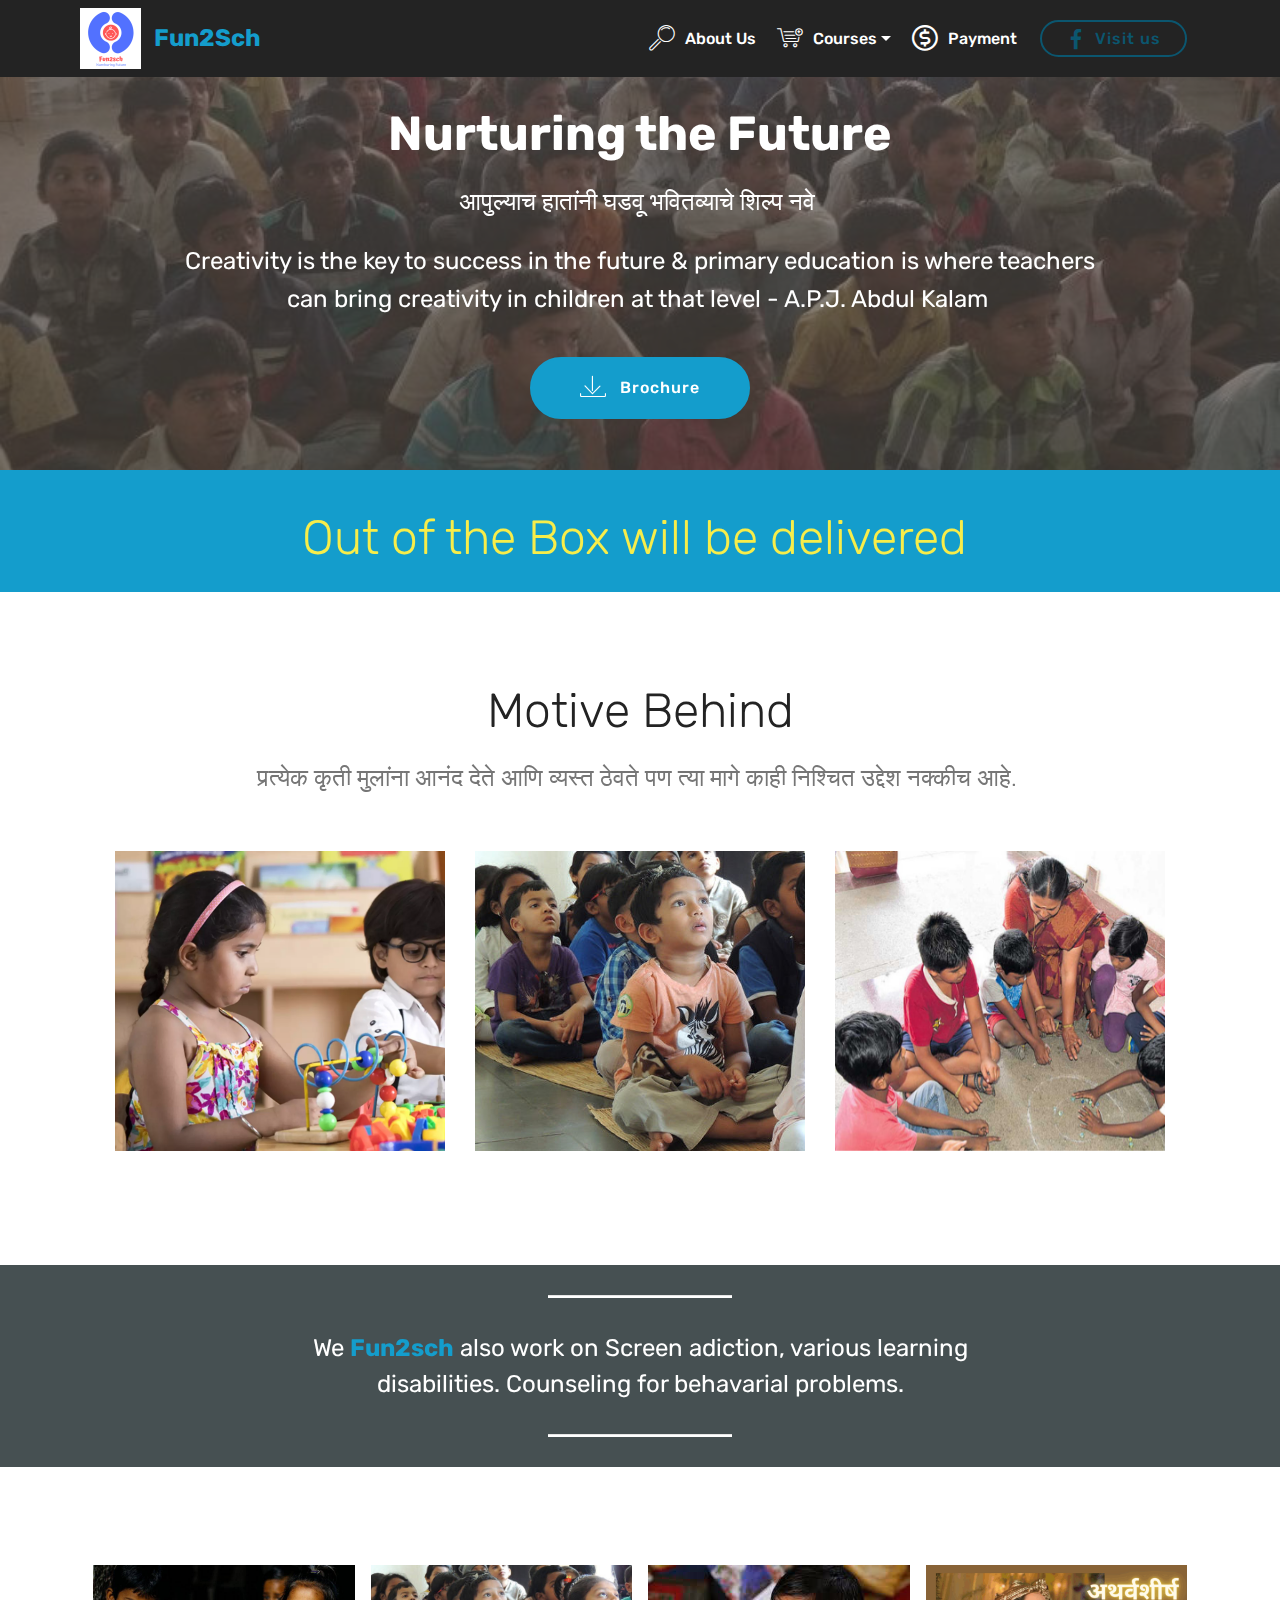
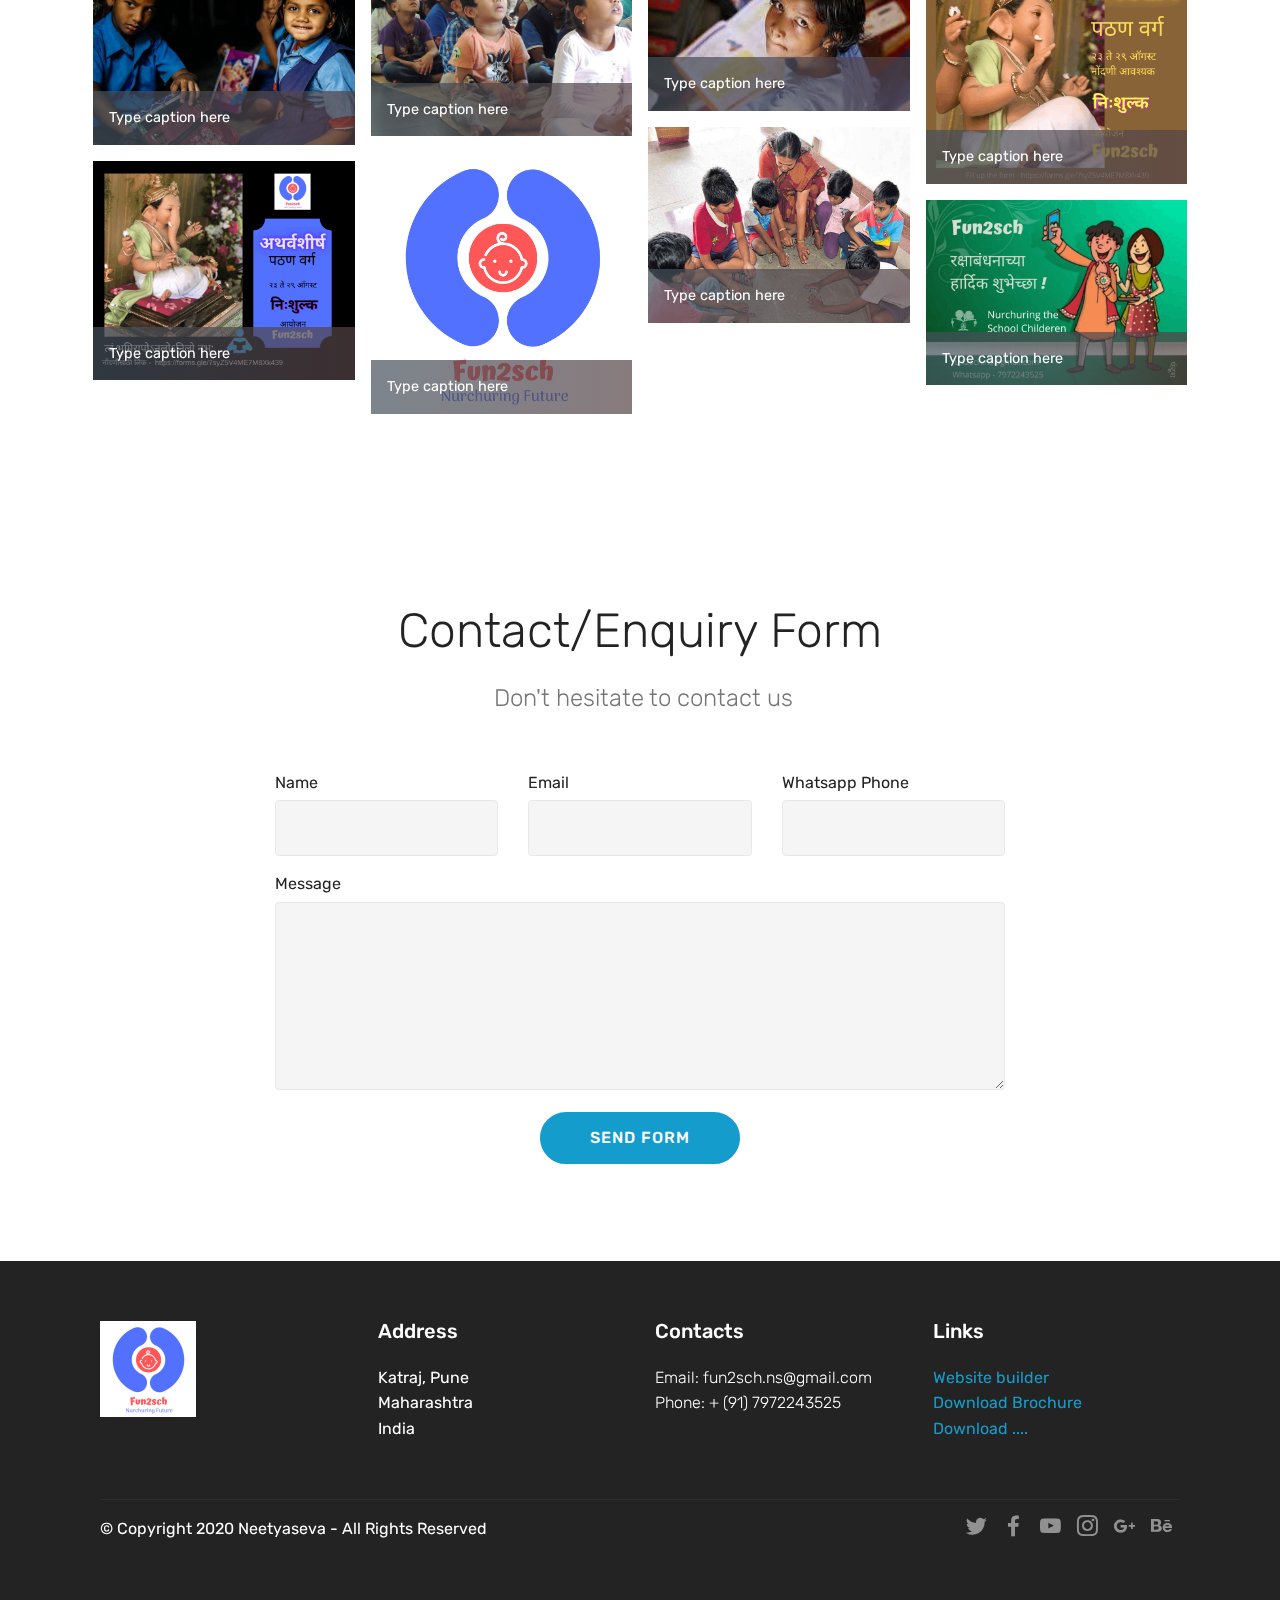
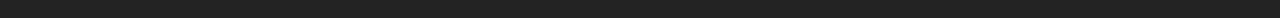
==== index.html @ cd490299 "create github pages" ====
<!DOCTYPE html>
<html  >
<head>
  <!-- Site made with Mobirise Website Builder v4.12.4, https://mobirise.com -->
  <meta charset="UTF-8">
  <meta http-equiv="X-UA-Compatible" content="IE=edge">
  <meta name="generator" content="Mobirise v4.12.4, mobirise.com">
  <meta name="viewport" content="width=device-width, initial-scale=1, minimum-scale=1">
  <link rel="shortcut icon" href="assets/images/2-128x128.png" type="image/x-icon">
  <meta name="description" content="">
  
  
  <title>Home</title>
  <link rel="stylesheet" href="assets/web/assets/mobirise-icons2/mobirise2.css">
  <link rel="stylesheet" href="assets/web/assets/mobirise-icons/mobirise-icons.css">
  <link rel="stylesheet" href="assets/bootstrap/css/bootstrap.min.css">
  <link rel="stylesheet" href="assets/bootstrap/css/bootstrap-grid.min.css">
  <link rel="stylesheet" href="assets/bootstrap/css/bootstrap-reboot.min.css">
  <link rel="stylesheet" href="assets/dropdown/css/style.css">
  <link rel="stylesheet" href="assets/tether/tether.min.css">
  <link rel="stylesheet" href="assets/socicon/css/styles.css">
  <link rel="stylesheet" href="assets/theme/css/style.css">
  <link rel="stylesheet" href="assets/gallery/style.css">
  <link rel="preload" as="style" href="assets/mobirise/css/mbr-additional.css"><link rel="stylesheet" href="assets/mobirise/css/mbr-additional.css" type="text/css">
  
  
  
</head>
<body>
  <section class="menu cid-qTkzRZLJNu" once="menu" id="menu1-0">

    

    <nav class="navbar navbar-expand beta-menu navbar-dropdown align-items-center navbar-fixed-top navbar-toggleable-sm">
        <button class="navbar-toggler navbar-toggler-right" type="button" data-toggle="collapse" data-target="#navbarSupportedContent" aria-controls="navbarSupportedContent" aria-expanded="false" aria-label="Toggle navigation">
            <div class="hamburger">
                <span></span>
                <span></span>
                <span></span>
                <span></span>
            </div>
        </button>
        <div class="menu-logo">
            <div class="navbar-brand">
                <span class="navbar-logo">
                    <a href="https://mobirise.com">
                         <img src="assets/images/2-122x122.png" alt="Mobirise" title="" style="height: 3.8rem;">
                    </a>
                </span>
                <span class="navbar-caption-wrap"><a class="navbar-caption text-primary display-5" href="https://mobirise.com">
                        Fun2Sch</a></span>
            </div>
        </div>
        <div class="collapse navbar-collapse" id="navbarSupportedContent">
            <ul class="navbar-nav nav-dropdown" data-app-modern-menu="true"><li class="nav-item">
                    <a class="nav-link link text-white display-7" href="https://mobirise.com">
                        <span class="mbri-search mbr-iconfont mbr-iconfont-btn"></span>
                        About Us
                    </a>
                </li><li class="nav-item dropdown">
                    <a class="nav-link link text-white dropdown-toggle display-7" href="https://mobirise.com" data-toggle="dropdown-submenu" aria-expanded="false"><span class="mbri-cart-add mbr-iconfont mbr-iconfont-btn"></span>
                        
                        Courses</a><div class="dropdown-menu"><div class="dropdown"><a class="text-white dropdown-item dropdown-toggle display-7" href="https://mobirise.com" data-toggle="dropdown-submenu" aria-expanded="false">Story Telling</a><div class="dropdown-menu dropdown-submenu"><a class="text-white dropdown-item display-7" href="https://mobirise.com">Moral</a><a class="text-white dropdown-item display-7" href="https://mobirise.com">Long</a><a class="text-white dropdown-item display-7" href="https://mobirise.com">Telling</a></div></div><div class="dropdown"><a class="text-white dropdown-item dropdown-toggle display-7" href="https://mobirise.com" aria-expanded="false" data-toggle="dropdown-submenu">Games</a><div class="dropdown-menu dropdown-submenu"><a class="text-white dropdown-item display-7" href="https://mobirise.com" aria-expanded="false">Team Building</a><a class="text-white dropdown-item display-7" href="https://mobirise.com" aria-expanded="false">Personal Dev</a></div></div><div class="dropdown"><a class="text-white dropdown-item dropdown-toggle display-7" href="https://mobirise.com" aria-expanded="false" data-toggle="dropdown-submenu">Activities</a><div class="dropdown-menu dropdown-submenu"><a class="text-white dropdown-item display-7" href="https://mobirise.com" aria-expanded="false">Drawing&nbsp;</a><a class="text-white dropdown-item display-7" href="https://mobirise.com" aria-expanded="false">Handwriting&nbsp;</a><a class="text-white dropdown-item display-7" href="https://mobirise.com" aria-expanded="false">Music&nbsp;</a><a class="text-white dropdown-item display-7" href="https://mobirise.com" aria-expanded="false">Caligraphy&nbsp;</a><a class="text-white dropdown-item display-7" href="https://mobirise.com" aria-expanded="false">Origami&nbsp;</a><a class="text-white dropdown-item display-7" href="https://mobirise.com" aria-expanded="false">Rangoli&nbsp;</a><a class="text-white dropdown-item display-7" href="https://mobirise.com" aria-expanded="false">BfromW&nbsp;</a></div></div><div class="dropdown"><a class="text-white dropdown-item dropdown-toggle display-7" href="https://mobirise.com" aria-expanded="false" data-toggle="dropdown-submenu">Projects</a><div class="dropdown-menu dropdown-submenu"><a class="text-white dropdown-item display-7" href="https://mobirise.com" aria-expanded="false">Science</a><a class="text-white dropdown-item display-7" href="https://mobirise.com" aria-expanded="false">Maths</a><a class="text-white dropdown-item display-7" href="https://mobirise.com" aria-expanded="false">Craft</a></div></div><div class="dropdown"><a class="text-white dropdown-item dropdown-toggle display-7" href="https://mobirise.com" aria-expanded="false" data-toggle="dropdown-submenu">Tasks</a><div class="dropdown-menu dropdown-submenu"><a class="text-white dropdown-item display-7" href="https://mobirise.com" aria-expanded="false">Physical</a><a class="text-white dropdown-item display-7" href="https://mobirise.com" aria-expanded="false">Mental</a><a class="text-white dropdown-item display-7" href="https://mobirise.com" aria-expanded="false">Creative</a></div></div><div class="dropdown"><a class="text-white dropdown-item dropdown-toggle display-7" href="https://mobirise.com" aria-expanded="false" data-toggle="dropdown-submenu">Performance</a><div class="dropdown-menu dropdown-submenu"><a class="text-white dropdown-item display-7" href="https://mobirise.com" aria-expanded="false">Stage fear</a><a class="text-white dropdown-item display-7" href="https://mobirise.com" aria-expanded="false">Speach</a><a class="text-white dropdown-item display-7" href="https://mobirise.com" aria-expanded="false">Anchor</a></div></div></div>
                </li><li class="nav-item"><a class="nav-link link text-white display-7" href="assets/files/G-Pay.pdf" aria-expanded="false" target="_blank"><span class="mobi-mbri mobi-mbri-cash mbr-iconfont mbr-iconfont-btn"></span>
                        
                        Payment</a></li></ul>
            <div class="navbar-buttons mbr-section-btn"><a class="btn btn-sm btn-primary-outline display-4" href="https://www.facebook.com/Fun2sch" target="_blank"><span class="socicon socicon-facebook mbr-iconfont mbr-iconfont-btn" style="font-size: 20px;"></span>
                    
                    Visit us</a></div>
        </div>
    </nav>
</section>

<section class="engine"><a href="https://mobirise.info/z">best html templates</a></section><section class="header1 cid-s5LjBw641b mbr-parallax-background" id="header1-3">

    

    <div class="mbr-overlay" style="opacity: 0.7; background-color: rgb(79, 73, 67);">
    </div>

    <div class="container">
        <div class="row justify-content-md-center">
            <div class="mbr-white col-md-10">
                <h1 class="mbr-section-title align-center mbr-bold pb-3 mbr-fonts-style display-2">
                    Nurturing the Future</h1>
                <h3 class="mbr-section-subtitle align-center mbr-light pb-3 mbr-fonts-style display-5">आपुल्याच हातांनी घडवू भवितव्याचे शिल्प नवे&nbsp;</h3>
                <p class="mbr-text align-center pb-3 mbr-fonts-style display-5">Creativity is the key to success in the future &amp; primary education is where teachers can bring creativity in children at that level - A.P.J. Abdul Kalam&nbsp;</p>
                <div class="mbr-section-btn align-center"><a class="btn btn-md btn-primary display-4" href="assets/files/Fun2sch-Brochure.pdf" target="_blank"><span class="mbri-save mbr-iconfont mbr-iconfont-btn"></span>
                        Brochure</a></div>
            </div>
        </div>
    </div>

</section>

<section once="footers" class="cid-s5XWbghCA7" id="footer6-b">

    

    

    <div class="container">
        <div class="media-container-row align-center mbr-white">
            <div class="col-12">
                <p class="mbr-text mb-0 mbr-fonts-style display-2">
                    Out of the Box will be delivered&nbsp;</p>
            </div>
        </div>
    </div>
</section>

<section class="features15 cid-s5LA8439op" id="features15-4">

    

    
    <div class="container">
        <h2 class="mbr-section-title pb-3 align-center mbr-fonts-style display-2">
            Motive Behind</h2>
        <h3 class="mbr-section-subtitle display-5 align-center mbr-fonts-style">प्रत्येक कृती मुलांना आनंद देते आणि व्यस्त ठेवते पण त्या मागे काही निश्चित उद्देश नक्कीच आहे.&nbsp;</h3>

        <div class="media-container-row container pt-5 mt-2">

            <div class="col-12 col-md-6 mb-4 col-lg-4">
                <div class="card flip-card p-5 align-center">
                    <div class="card-front card_cont">
                        <img src="assets/images/games2.webp" alt="Mobirise" title="">
                    </div>
                    <div class="card_back card_cont">
                        <h4 class="card-title display-5 py-2 mbr-fonts-style">Games&nbsp;</h4>
                        <p class="mbr-text mbr-fonts-style display-7"><br>विविध स्थानिक छोट्या खेळांमुळे मुलांना आनंद तर मिळतोच पण त्यातून त्यांच्या तर्क व विचार क्षमता, अ-भाषिक व सामाजिक क्षमता, नेतृत्व यांचा विकास होतो. ज्या त्यांना पुढील आयुष्यात अतिशय उपयोगाच्या असतात.</p>
                    </div>
                </div>
            </div>

            <div class="col-12 col-md-6 mb-4 col-lg-4">
                
                <div class="card flip-card p-5 align-center">
                    <div class="card-front card_cont">
                        <img src="assets/images/stories1-638x419.jpg" alt="Mobirise" title="">
                    </div>
                    <div class="card_back card_cont">
                        <h4 class="card-title py-2 mbr-fonts-style display-5">
                            Story telling</h4>
                        <p class="mbr-text mbr-fonts-style display-7">विविध छोट्या गोष्टी, कथा &nbsp;माणसाच्या आयुष्याला दिशा देण्यास कारणीभूत ठरतात. योग्य वयात झालेले संस्कारांचे बीजारोपण पुढे आयुष्यात योग्य ध्येय व स्वतःचे व्यक्तित्व घडवण्यास उपयोगी होते. &nbsp;</p>
                    </div>
                </div>
            </div>
            
            <div class="col-12 col-md-6 mb-4 col-lg-4">
                <div class="card flip-card p-5 align-center">
                    <div class="card-front card_cont">
                        <img src="assets/images/games4-900x675.jpg" alt="Mobirise" title="">
                    </div>
                    <div class="card_back card_cont">
                        <h4 class="card-title py-2 mbr-fonts-style display-5">Projects</h4>
                        <p class="mbr-text mbr-fonts-style display-7">शास्त्रातील छोटे प्रयोग, अभ्यास कौशल्ये, लिखाण आणि वाचन कौशल्ये, कृतीशाळा, यासारख्या विविध कार्यशाळेमधून मुलांची विविध कौशल्ये विकसित होतात.&nbsp;<br>चित्रकला, संगीत, हस्तकला अशा बऱ्याच प्रयोगांमधून मुलांची सर्जनशीलता आणि क्षमता वाढण्यास मदत होते.</p>
                    </div>
                </div> 
            </div>

            
        </div>
</div></section>

<section class="mbr-section article content10 cid-s5RGckTwDX" id="content10-5">
    
     

    <div class="container">
        <div class="inner-container" style="width: 66%;">
            <hr class="line" style="width: 25%;">
            <div class="section-text align-center mbr-white mbr-fonts-style display-5">
                    We <a href="index.html"><strong>Fun2sch</strong></a> also work on Screen adiction, various learning disabilities. Counseling for behavarial problems.</div>
            <hr class="line" style="width: 25%;">
        </div>
    </div>
</section>

<section class="mbr-gallery mbr-slider-carousel cid-s8ikDe9LK0" id="gallery1-m">

    

    <div class="container">
        <div><!-- Filter --><!-- Gallery --><div class="mbr-gallery-row"><div class="mbr-gallery-layout-default"><div><div><div class="mbr-gallery-item mbr-gallery-item--p1" data-video-url="false" data-tags="Awesome"><div href="#lb-gallery1-m" data-slide-to="0" data-toggle="modal"><img src="assets/images/child1-768x530-768x530.jpg" alt="" title=""><span class="icon-focus"></span><span class="mbr-gallery-title mbr-fonts-style display-7">Type caption here</span></div></div><div class="mbr-gallery-item mbr-gallery-item--p1" data-video-url="false" data-tags="Responsive"><div href="#lb-gallery1-m" data-slide-to="1" data-toggle="modal"><img src="assets/images/stories1-1-638x419-638x419.jpg" alt="" title=""><span class="icon-focus"></span><span class="mbr-gallery-title mbr-fonts-style display-7">Type caption here</span></div></div><div class="mbr-gallery-item mbr-gallery-item--p1" data-video-url="false" data-tags="Creative"><div href="#lb-gallery1-m" data-slide-to="2" data-toggle="modal"><img src="assets/images/girl1-300x168-300x168.jpg" alt="" title=""><span class="icon-focus"></span><span class="mbr-gallery-title mbr-fonts-style display-7">Type caption here</span></div></div><div class="mbr-gallery-item mbr-gallery-item--p1" data-video-url="false" data-tags="Animated"><div href="#lb-gallery1-m" data-slide-to="3" data-toggle="modal"><img src="assets/images/1-940x788-800x671.png" alt="" title=""><span class="icon-focus"></span><span class="mbr-gallery-title mbr-fonts-style display-7">Type caption here</span></div></div><div class="mbr-gallery-item mbr-gallery-item--p1" data-video-url="false" data-tags="Awesome"><div href="#lb-gallery1-m" data-slide-to="4" data-toggle="modal"><img src="assets/images/fb1-940x788-800x671.png" alt="" title=""><span class="icon-focus"></span><span class="mbr-gallery-title mbr-fonts-style display-7">Type caption here</span></div></div><div class="mbr-gallery-item mbr-gallery-item--p1" data-video-url="false" data-tags="Awesome"><div href="#lb-gallery1-m" data-slide-to="5" data-toggle="modal"><img src="assets/images/2-500x500-500x500.png" alt="" title=""><span class="icon-focus"></span><span class="mbr-gallery-title mbr-fonts-style display-7">Type caption here</span></div></div><div class="mbr-gallery-item mbr-gallery-item--p1" data-video-url="false" data-tags="Responsive"><div href="#lb-gallery1-m" data-slide-to="6" data-toggle="modal"><img src="assets/images/games4-1000x750-800x600.jpg" alt="" title=""><span class="icon-focus"></span><span class="mbr-gallery-title mbr-fonts-style display-7">Type caption here</span></div></div><div class="mbr-gallery-item mbr-gallery-item--p1" data-video-url="false" data-tags="Animated"><div href="#lb-gallery1-m" data-slide-to="7" data-toggle="modal"><img src="assets/images/rakhi-greetings-800x568.png" alt="" title=""><span class="icon-focus"></span><span class="mbr-gallery-title mbr-fonts-style display-7">Type caption here</span></div></div></div></div><div class="clearfix"></div></div></div><!-- Lightbox --><div data-app-prevent-settings="" class="mbr-slider modal fade carousel slide" tabindex="-1" data-keyboard="true" data-interval="false" id="lb-gallery1-m"><div class="modal-dialog"><div class="modal-content"><div class="modal-body"><div class="carousel-inner"><div class="carousel-item active"><img src="assets/images/child1-768x530.jpg" alt="" title=""></div><div class="carousel-item"><img src="assets/images/stories1-1-638x419.jpg" alt="" title=""></div><div class="carousel-item"><img src="assets/images/girl1-300x168.jpg" alt="" title=""></div><div class="carousel-item"><img src="assets/images/1-940x788.png" alt="" title=""></div><div class="carousel-item"><img src="assets/images/-fb1-940x788.png" alt="" title=""></div><div class="carousel-item"><img src="assets/images/2-500x500.png" alt="" title=""></div><div class="carousel-item"><img src="assets/images/games4-1000x750.jpg" alt="" title=""></div><div class="carousel-item"><img src="assets/images/rakhi-greetings.png" alt="" title=""></div></div><a class="carousel-control carousel-control-prev" role="button" data-slide="prev" href="#lb-gallery1-m"><span class="mbri-left mbr-iconfont" aria-hidden="true"></span><span class="sr-only">Previous</span></a><a class="carousel-control carousel-control-next" role="button" data-slide="next" href="#lb-gallery1-m"><span class="mbri-right mbr-iconfont" aria-hidden="true"></span><span class="sr-only">Next</span></a><a class="close" href="#" role="button" data-dismiss="modal"><span class="sr-only">Close</span></a></div></div></div></div></div>
    </div>

</section>

<section class="mbr-section form1 cid-s6HQp579iw" id="form1-k">

    

    
    <div class="container">
        <div class="row justify-content-center">
            <div class="title col-12 col-lg-8">
                <h2 class="mbr-section-title align-center pb-3 mbr-fonts-style display-2">
                    Contact/Enquiry Form</h2>
                <h3 class="mbr-section-subtitle align-center mbr-light pb-3 mbr-fonts-style display-5">&nbsp; &nbsp; &nbsp; &nbsp; &nbsp; &nbsp; &nbsp; &nbsp; &nbsp; &nbsp; &nbsp; &nbsp; &nbsp; Don't hesitate to contact us &nbsp; &nbsp; &nbsp; &nbsp; &nbsp; &nbsp; &nbsp; &nbsp; &nbsp; &nbsp; &nbsp; &nbsp;&nbsp;</h3>
            </div>
        </div>
    </div>
    <div class="container">
        <div class="row justify-content-center">
            <div class="media-container-column col-lg-8" data-form-type="formoid">
                <!---Formbuilder Form--->
                <form action="https://mobirise.com/" method="POST" class="mbr-form form-with-styler" data-form-title="Mobirise Form"><input type="hidden" name="email" data-form-email="true" value="69V8MpRB8mrVYjnDfPiJCRV3vdj0GNwvGS+wWjJ9R5vv4Ig1p9/btf0Og/UoyqwPAP4ydEoTlascgJ3hyIW20i4pdUu2KlCrX/MVNGb6br05hQYk6gYC2un7r8zPXQVB">
                    <div class="row">
                        <div hidden="hidden" data-form-alert="" class="alert alert-success col-12">Thanks for filling out the form!</div>
                        <div hidden="hidden" data-form-alert-danger="" class="alert alert-danger col-12">
                        </div>
                    </div>
                    <div class="dragArea row">
                        <div class="col-md-4  form-group" data-for="name">
                            <label for="name-form1-k" class="form-control-label mbr-fonts-style display-7">Name</label>
                            <input type="text" name="name" data-form-field="Name" required="required" class="form-control display-7" id="name-form1-k">
                        </div>
                        <div class="col-md-4  form-group" data-for="email">
                            <label for="email-form1-k" class="form-control-label mbr-fonts-style display-7">Email</label>
                            <input type="email" name="email" data-form-field="Email" required="required" class="form-control display-7" id="email-form1-k">
                        </div>
                        <div data-for="phone" class="col-md-4  form-group">
                            <label for="phone-form1-k" class="form-control-label mbr-fonts-style display-7">Whatsapp Phone</label>
                            <input type="tel" name="phone" data-form-field="Phone" class="form-control display-7" id="phone-form1-k">
                        </div>
                        <div data-for="message" class="col-md-12 form-group">
                            <label for="message-form1-k" class="form-control-label mbr-fonts-style display-7">Message</label>
                            <textarea name="message" data-form-field="Message" class="form-control display-7" id="message-form1-k"></textarea>
                        </div>
                        <div class="col-md-12 input-group-btn align-center">
                            <button type="submit" class="btn btn-primary btn-form display-4">SEND FORM</button>
                        </div>
                    </div>
                </form><!---Formbuilder Form--->
            </div>
        </div>
    </div>
</section>

<section class="cid-qTkAaeaxX5" id="footer1-2">

    

    

    <div class="container">
        <div class="media-container-row content text-white">
            <div class="col-12 col-md-3">
                <div class="media-wrap">
                    <a href="https://mobirise.com/">
                        <img src="assets/images/2-192x192.png" alt="Mobirise" title="">
                    </a>
                </div>
            </div>
            <div class="col-12 col-md-3 mbr-fonts-style display-7">
                <h5 class="pb-3">
                    Address
                </h5>
                <p class="mbr-text">Katraj, Pune<br>Maharashtra<br>India</p>
            </div>
            <div class="col-12 col-md-3 mbr-fonts-style display-4">
                <h5 class="pb-3">
                    Contacts
                </h5>
                <p class="mbr-text">
                    Email: fun2sch.ns@gmail.com &nbsp; &nbsp; &nbsp; Phone: + (91) 7972243525 &nbsp; &nbsp; &nbsp; &nbsp; &nbsp; &nbsp; &nbsp; &nbsp;&nbsp;<br><br></p>
            </div>
            <div class="col-12 col-md-3 mbr-fonts-style display-7">
                <h5 class="pb-3">
                    Links
                </h5>
                <p class="mbr-text">
                    <a class="text-primary" href="https://www.fun2sch.com" target="_blank">Website builder</a>
                    <br><a class="text-primary" href="assets/files/Fun2sch-Brochure.pdf">Download Brochure</a>&nbsp;<br><a class="text-primary" href="https://mobirise.com/mobirise-free-mac.zip">Download ....</a></p>
            </div>
        </div>
        <div class="footer-lower">
            <div class="media-container-row">
                <div class="col-sm-12">
                    <hr>
                </div>
            </div>
            <div class="media-container-row mbr-white">
                <div class="col-sm-6 copyright">
                    <p class="mbr-text mbr-fonts-style display-7">
                        © Copyright 2020 Neetyaseva - All Rights Reserved
                    </p>
                </div>
                <div class="col-md-6">
                    <div class="social-list align-right">
                        <div class="soc-item">
                            <a href="https://twitter.com/mobirise" target="_blank">
                                <span class="socicon-twitter socicon mbr-iconfont mbr-iconfont-social"></span>
                            </a>
                        </div>
                        <div class="soc-item">
                            <a href="https://www.facebook.com/Fun2sch/" target="_blank">
                                <span class="mbr-iconfont mbr-iconfont-social socicon-facebook socicon"></span>
                            </a>
                        </div>
                        <div class="soc-item">
                            <a href="https://www.youtube.com/c/mobirise" target="_blank">
                                <span class="socicon-youtube socicon mbr-iconfont mbr-iconfont-social"></span>
                            </a>
                        </div>
                        <div class="soc-item">
                            <a href="https://instagram.com/mobirise" target="_blank">
                                <span class="socicon-instagram socicon mbr-iconfont mbr-iconfont-social"></span>
                            </a>
                        </div>
                        <div class="soc-item">
                            <a href="https://plus.google.com/u/0/+Mobirise" target="_blank">
                                <span class="socicon-googleplus socicon mbr-iconfont mbr-iconfont-social"></span>
                            </a>
                        </div>
                        <div class="soc-item">
                            <a href="https://www.behance.net/Mobirise" target="_blank">
                                <span class="socicon-behance socicon mbr-iconfont mbr-iconfont-social"></span>
                            </a>
                        </div>
                    </div>
                </div>
            </div>
        </div>
    </div>
</section>


  <script src="assets/web/assets/jquery/jquery.min.js"></script>
  <script src="assets/popper/popper.min.js"></script>
  <script src="assets/bootstrap/js/bootstrap.min.js"></script>
  <script src="assets/smoothscroll/smooth-scroll.js"></script>
  <script src="assets/dropdown/js/nav-dropdown.js"></script>
  <script src="assets/dropdown/js/navbar-dropdown.js"></script>
  <script src="assets/touchswipe/jquery.touch-swipe.min.js"></script>
  <script src="assets/parallax/jarallax.min.js"></script>
  <script src="assets/mbr-flip-card/mbr-flip-card.js"></script>
  <script src="assets/masonry/masonry.pkgd.min.js"></script>
  <script src="assets/imagesloaded/imagesloaded.pkgd.min.js"></script>
  <script src="assets/bootstrapcarouselswipe/bootstrap-carousel-swipe.js"></script>
  <script src="assets/tether/tether.min.js"></script>
  <script src="assets/vimeoplayer/jquery.mb.vimeo_player.js"></script>
  <script src="assets/theme/js/script.js"></script>
  <script src="assets/slidervideo/script.js"></script>
  <script src="assets/gallery/player.min.js"></script>
  <script src="assets/gallery/script.js"></script>
  <script src="assets/formoid/formoid.min.js"></script>
  
  
 <div id="scrollToTop" class="scrollToTop mbr-arrow-up"><a style="text-align: center;"><i class="mbr-arrow-up-icon mbr-arrow-up-icon-cm cm-icon cm-icon-smallarrow-up"></i></a></div>
  </body>
</html>
---- assets/web/assets/mobirise-icons2/mobirise2.css ----
@font-face {
  font-family: 'Moririse2';
  font-display: swap;
  src:  url('mobirise2.eot?f2bix4');
  src:  url('mobirise2.eot?f2bix4#iefix') format('embedded-opentype'),
    url('mobirise2.ttf?f2bix4') format('truetype'),
    url('mobirise2.woff?f2bix4') format('woff'),
    url('mobirise2.svg?f2bix4#mobirise2') format('svg');
  font-weight: normal;
  font-style: normal;
}

[class^="mobi-"], [class*=" mobi-"] {
  /* use !important to prevent issues with browser extensions that change fonts */
  font-family: 'Moririse2' !important;
  speak: none;
  font-style: normal;
  font-weight: normal;
  font-variant: normal;
  text-transform: none;
  line-height: 1;

  /* Better Font Rendering =========== */
  -webkit-font-smoothing: antialiased;
  -moz-osx-font-smoothing: grayscale;
}

.mobi-mbri-add-submenu:before {
  content: "\e900";
}
.mobi-mbri-alert:before {
  content: "\e901";
}
.mobi-mbri-align-center:before {
  content: "\e902";
}
.mobi-mbri-align-justify:before {
  content: "\e903";
}
.mobi-mbri-align-left:before {
  content: "\e904";
}
.mobi-mbri-align-right:before {
  content: "\e905";
}
.mobi-mbri-android:before {
  content: "\e906";
}
.mobi-mbri-apple:before {
  content: "\e907";
}
.mobi-mbri-arrow-down:before {
  content: "\e908";
}
.mobi-mbri-arrow-next:before {
  content: "\e909";
}
.mobi-mbri-arrow-prev:before {
  content: "\e90a";
}
.mobi-mbri-arrow-up:before {
  content: "\e90b";
}
.mobi-mbri-bold:before {
  content: "\e90c";
}
.mobi-mbri-bookmark:before {
  content: "\e90d";
}
.mobi-mbri-bootstrap:before {
  content: "\e90e";
}
.mobi-mbri-briefcase:before {
  content: "\e90f";
}
.mobi-mbri-browse:before {
  content: "\e910";
}
.mobi-mbri-bulleted-list:before {
  content: "\e911";
}
.mobi-mbri-calendar:before {
  content: "\e912";
}
.mobi-mbri-camera:before {
  content: "\e913";
}
.mobi-mbri-cart-add:before {
  content: "\e914";
}
.mobi-mbri-cart-full:before {
  content: "\e915";
}
.mobi-mbri-cash:before {
  content: "\e916";
}
.mobi-mbri-change-style:before {
  content: "\e917";
}
.mobi-mbri-chat:before {
  content: "\e918";
}
.mobi-mbri-clock:before {
  content: "\e919";
}
.mobi-mbri-close:before {
  content: "\e91a";
}
.mobi-mbri-cloud:before {
  content: "\e91b";
}
.mobi-mbri-code:before {
  content: "\e91c";
}
.mobi-mbri-contact-form:before {
  content: "\e91d";
}
.mobi-mbri-credit-card:before {
  content: "\e91e";
}
.mobi-mbri-cursor-click:before {
  content: "\e91f";
}
.mobi-mbri-cust-feedback:before {
  content: "\e920";
}
.mobi-mbri-database:before {
  content: "\e921";
}
.mobi-mbri-delivery:before {
  content: "\e922";
}
.mobi-mbri-desktop:before {
  content: "\e923";
}
.mobi-mbri-devices:before {
  content: "\e924";
}
.mobi-mbri-down:before {
  content: "\e925";
}
.mobi-mbri-download-2:before {
  content: "\e926";
}
.mobi-mbri-download:before {
  content: "\e927";
}
.mobi-mbri-drag-n-drop-2:before {
  content: "\e928";
}
.mobi-mbri-drag-n-drop:before {
  content: "\e929";
}
.mobi-mbri-edit-2:before {
  content: "\e92a";
}
.mobi-mbri-edit:before {
  content: "\e92b";
}
.mobi-mbri-error:before {
  content: "\e92c";
}
.mobi-mbri-extension:before {
  content: "\e92d";
}
.mobi-mbri-features:before {
  content: "\e92e";
}
.mobi-mbri-file:before {
  content: "\e92f";
}
.mobi-mbri-flag:before {
  content: "\e930";
}
.mobi-mbri-folder:before {
  content: "\e931";
}
.mobi-mbri-gift:before {
  content: "\e932";
}
.mobi-mbri-github:before {
  content: "\e933";
}
.mobi-mbri-globe-2:before {
  content: "\e934";
}
.mobi-mbri-globe:before {
  content: "\e935";
}
.mobi-mbri-growing-chart:before {
  content: "\e936";
}
.mobi-mbri-hearth:before {
  content: "\e937";
}
.mobi-mbri-help:before {
  content: "\e938";
}
.mobi-mbri-home:before {
  content: "\e939";
}
.mobi-mbri-hot-cup:before {
  content: "\e93a";
}
.mobi-mbri-idea:before {
  content: "\e93b";
}
.mobi-mbri-image-gallery:before {
  content: "\e93c";
}
.mobi-mbri-image-slider:before {
  content: "\e93d";
}
.mobi-mbri-info:before {
  content: "\e93e";
}
.mobi-mbri-italic:before {
  content: "\e93f";
}
.mobi-mbri-key:before {
  content: "\e940";
}
.mobi-mbri-laptop:before {
  content: "\e941";
}
.mobi-mbri-layers:before {
  content: "\e942";
}
.mobi-mbri-left-right:before {
  content: "\e943";
}
.mobi-mbri-left:before {
  content: "\e944";
}
.mobi-mbri-letter:before {
  content: "\e945";
}
.mobi-mbri-like:before {
  content: "\e946";
}
.mobi-mbri-link:before {
  content: "\e947";
}
.mobi-mbri-lock:before {
  content: "\e948";
}
.mobi-mbri-login:before {
  content: "\e949";
}
.mobi-mbri-logout:before {
  content: "\e94a";
}
.mobi-mbri-magic-stick:before {
  content: "\e94b";
}
.mobi-mbri-map-pin:before {
  content: "\e94c";
}
.mobi-mbri-menu:before {
  content: "\e94d";
}
.mobi-mbri-mobile-2:before {
  content: "\e94e";
}
.mobi-mbri-mobile-horizontal:before {
  content: "\e94f";
}
.mobi-mbri-mobile:before {
  content: "\e950";
}
.mobi-mbri-mobirise:before {
  content: "\e951";
}
.mobi-mbri-more-horizontal:before {
  content: "\e952";
}
.mobi-mbri-more-vertical:before {
  content: "\e953";
}
.mobi-mbri-music:before {
  content: "\e954";
}
.mobi-mbri-new-file:before {
  content: "\e955";
}
.mobi-mbri-numbered-list:before {
  content: "\e956";
}
.mobi-mbri-opened-folder:before {
  content: "\e957";
}
.mobi-mbri-pages:before {
  content: "\e958";
}
.mobi-mbri-paper-plane:before {
  content: "\e959";
}
.mobi-mbri-paperclip:before {
  content: "\e95a";
}
.mobi-mbri-phone:before {
  content: "\e95b";
}
.mobi-mbri-photo:before {
  content: "\e95c";
}
.mobi-mbri-photos:before {
  content: "\e95d";
}
.mobi-mbri-pin:before {
  content: "\e95e";
}
.mobi-mbri-play:before {
  content: "\e95f";
}
.mobi-mbri-plus:before {
  content: "\e960";
}
.mobi-mbri-preview:before {
  content: "\e961";
}
.mobi-mbri-print:before {
  content: "\e962";
}
.mobi-mbri-protect:before {
  content: "\e963";
}
.mobi-mbri-question:before {
  content: "\e964";
}
.mobi-mbri-quote-left:before {
  content: "\e965";
}
.mobi-mbri-quote-right:before {
  content: "\e966";
}
.mobi-mbri-redo:before {
  content: "\e967";
}
.mobi-mbri-refresh:before {
  content: "\e968";
}
.mobi-mbri-responsive-2:before {
  content: "\e969";
}
.mobi-mbri-responsive:before {
  content: "\e96a";
}
.mobi-mbri-right:before {
  content: "\e96b";
}
.mobi-mbri-rocket:before {
  content: "\e96c";
}
.mobi-mbri-sad-face:before {
  content: "\e96d";
}
.mobi-mbri-sale:before {
  content: "\e96e";
}
.mobi-mbri-save:before {
  content: "\e96f";
}
.mobi-mbri-search:before {
  content: "\e970";
}
.mobi-mbri-setting-2:before {
  content: "\e971";
}
.mobi-mbri-setting-3:before {
  content: "\e972";
}
.mobi-mbri-setting:before {
  content: "\e973";
}
.mobi-mbri-share:before {
  content: "\e974";
}
.mobi-mbri-shopping-bag:before {
  content: "\e975";
}
.mobi-mbri-shopping-basket:before {
  content: "\e976";
}
.mobi-mbri-shopping-cart:before {
  content: "\e977";
}
.mobi-mbri-sites:before {
  content: "\e978";
}
.mobi-mbri-smile-face:before {
  content: "\e979";
}
.mobi-mbri-speed:before {
  content: "\e97a";
}
.mobi-mbri-star:before {
  content: "\e97b";
}
.mobi-mbri-success:before {
  content: "\e97c";
}
.mobi-mbri-sun:before {
  content: "\e97d";
}
.mobi-mbri-sun2:before {
  content: "\e97e";
}
.mobi-mbri-tablet-vertical:before {
  content: "\e97f";
}
.mobi-mbri-tablet:before {
  content: "\e980";
}
.mobi-mbri-target:before {
  content: "\e981";
}
.mobi-mbri-timer:before {
  content: "\e982";
}
.mobi-mbri-to-ftp:before {
  content: "\e983";
}
.mobi-mbri-to-local-drive:before {
  content: "\e984";
}
.mobi-mbri-touch-swipe:before {
  content: "\e985";
}
.mobi-mbri-touch:before {
  content: "\e986";
}
.mobi-mbri-trash:before {
  content: "\e987";
}
.mobi-mbri-underline:before {
  content: "\e988";
}
.mobi-mbri-undo:before {
  content: "\e989";
}
.mobi-mbri-unlink:before {
  content: "\e98a";
}
.mobi-mbri-unlock:before {
  content: "\e98b";
}
.mobi-mbri-up-down:before {
  content: "\e98c";
}
.mobi-mbri-up:before {
  content: "\e98d";
}
.mobi-mbri-update:before {
  content: "\e98e";
}
.mobi-mbri-upload-2:before {
  content: "\e98f";
}
.mobi-mbri-upload:before {
  content: "\e990";
}
.mobi-mbri-user-2:before {
  content: "\e991";
}
.mobi-mbri-user:before {
  content: "\e992";
}
.mobi-mbri-users:before {
  content: "\e993";
}
.mobi-mbri-video-play:before {
  content: "\e994";
}
.mobi-mbri-video:before {
  content: "\e995";
}
.mobi-mbri-watch:before {
  content: "\e996";
}
.mobi-mbri-website-theme-2:before {
  content: "\e997";
}
.mobi-mbri-website-theme:before {
  content: "\e998";
}
.mobi-mbri-wifi:before {
  content: "\e999";
}
.mobi-mbri-windows:before {
  content: "\e99a";
}
.mobi-mbri-zoom-in:before {
  content: "\e99b";
}
.mobi-mbri-zoom-out:before {
  content: "\e99c";
}
---- assets/web/assets/mobirise-icons/mobirise-icons.css ----
@font-face {
  font-family: 'MobiriseIcons';
  src:  url('mobirise-icons.eot?spat4u');
  src:  url('mobirise-icons.eot?spat4u#iefix') format('embedded-opentype'),
    url('mobirise-icons.ttf?spat4u') format('truetype'),
    url('mobirise-icons.woff?spat4u') format('woff'),
    url('mobirise-icons.svg?spat4u#MobiriseIcons') format('svg');
  font-weight: normal;
  font-style: normal;
  font-display: swap;
}

[class^="mbri-"], [class*=" mbri-"] {
  /* use !important to prevent issues with browser extensions that change fonts */
  font-family: MobiriseIcons !important;
  speak: none;
  font-style: normal;
  font-weight: normal;
  font-variant: normal;
  text-transform: none;
  line-height: 1;

  /* Better Font Rendering =========== */
  -webkit-font-smoothing: antialiased;
  -moz-osx-font-smoothing: grayscale;
}

.mbri-add-submenu:before {
  content: "\e900";
}
.mbri-alert:before {
  content: "\e901";
}
.mbri-align-center:before {
  content: "\e902";
}
.mbri-align-justify:before {
  content: "\e903";
}
.mbri-align-left:before {
  content: "\e904";
}
.mbri-align-right:before {
  content: "\e905";
}
.mbri-android:before {
  content: "\e906";
}
.mbri-apple:before {
  content: "\e907";
}
.mbri-arrow-down:before {
  content: "\e908";
}
.mbri-arrow-next:before {
  content: "\e909";
}
.mbri-arrow-prev:before {
  content: "\e90a";
}
.mbri-arrow-up:before {
  content: "\e90b";
}
.mbri-bold:before {
  content: "\e90c";
}
.mbri-bookmark:before {
  content: "\e90d";
}
.mbri-bootstrap:before {
  content: "\e90e";
}
.mbri-briefcase:before {
  content: "\e90f";
}
.mbri-browse:before {
  content: "\e910";
}
.mbri-bulleted-list:before {
  content: "\e911";
}
.mbri-calendar:before {
  content: "\e912";
}
.mbri-camera:before {
  content: "\e913";
}
.mbri-cart-add:before {
  content: "\e914";
}
.mbri-cart-full:before {
  content: "\e915";
}
.mbri-cash:before {
  content: "\e916";
}
.mbri-change-style:before {
  content: "\e917";
}
.mbri-chat:before {
  content: "\e918";
}
.mbri-clock:before {
  content: "\e919";
}
.mbri-close:before {
  content: "\e91a";
}
.mbri-cloud:before {
  content: "\e91b";
}
.mbri-code:before {
  content: "\e91c";
}
.mbri-contact-form:before {
  content: "\e91d";
}
.mbri-credit-card:before {
  content: "\e91e";
}
.mbri-cursor-click:before {
  content: "\e91f";
}
.mbri-cust-feedback:before {
  content: "\e920";
}
.mbri-database:before {
  content: "\e921";
}
.mbri-delivery:before {
  content: "\e922";
}
.mbri-desktop:before {
  content: "\e923";
}
.mbri-devices:before {
  content: "\e924";
}
.mbri-down:before {
  content: "\e925";
}
.mbri-download:before {
  content: "\e989";
}
.mbri-drag-n-drop:before {
  content: "\e927";
}
.mbri-drag-n-drop2:before {
  content: "\e928";
}
.mbri-edit:before {
  content: "\e929";
}
.mbri-edit2:before {
  content: "\e92a";
}
.mbri-error:before {
  content: "\e92b";
}
.mbri-extension:before {
  content: "\e92c";
}
.mbri-features:before {
  content: "\e92d";
}
.mbri-file:before {
  content: "\e92e";
}
.mbri-flag:before {
  content: "\e92f";
}
.mbri-folder:before {
  content: "\e930";
}
.mbri-gift:before {
  content: "\e931";
}
.mbri-github:before {
  content: "\e932";
}
.mbri-globe:before {
  content: "\e933";
}
.mbri-globe-2:before {
  content: "\e934";
}
.mbri-growing-chart:before {
  content: "\e935";
}
.mbri-hearth:before {
  content: "\e936";
}
.mbri-help:before {
  content: "\e937";
}
.mbri-home:before {
  content: "\e938";
}
.mbri-hot-cup:before {
  content: "\e939";
}
.mbri-idea:before {
  content: "\e93a";
}
.mbri-image-gallery:before {
  content: "\e93b";
}
.mbri-image-slider:before {
  content: "\e93c";
}
.mbri-info:before {
  content: "\e93d";
}
.mbri-italic:before {
  content: "\e93e";
}
.mbri-key:before {
  content: "\e93f";
}
.mbri-laptop:before {
  content: "\e940";
}
.mbri-layers:before {
  content: "\e941";
}
.mbri-left-right:before {
  content: "\e942";
}
.mbri-left:before {
  content: "\e943";
}
.mbri-letter:before {
  content: "\e944";
}
.mbri-like:before {
  content: "\e945";
}
.mbri-link:before {
  content: "\e946";
}
.mbri-lock:before {
  content: "\e947";
}
.mbri-login:before {
  content: "\e948";
}
.mbri-logout:before {
  content: "\e949";
}
.mbri-magic-stick:before {
  content: "\e94a";
}
.mbri-map-pin:before {
  content: "\e94b";
}
.mbri-menu:before {
  content: "\e94c";
}
.mbri-mobile:before {
  content: "\e94d";
}
.mbri-mobile2:before {
  content: "\e94e";
}
.mbri-mobirise:before {
  content: "\e94f";
}
.mbri-more-horizontal:before {
  content: "\e950";
}
.mbri-more-vertical:before {
  content: "\e951";
}
.mbri-music:before {
  content: "\e952";
}
.mbri-new-file:before {
  content: "\e953";
}
.mbri-numbered-list:before {
  content: "\e954";
}
.mbri-opened-folder:before {
  content: "\e955";
}
.mbri-pages:before {
  content: "\e956";
}
.mbri-paper-plane:before {
  content: "\e957";
}
.mbri-paperclip:before {
  content: "\e958";
}
.mbri-photo:before {
  content: "\e959";
}
.mbri-photos:before {
  content: "\e95a";
}
.mbri-pin:before {
  content: "\e95b";
}
.mbri-play:before {
  content: "\e95c";
}
.mbri-plus:before {
  content: "\e95d";
}
.mbri-preview:before {
  content: "\e95e";
}
.mbri-print:before {
  content: "\e95f";
}
.mbri-protect:before {
  content: "\e960";
}
.mbri-question:before {
  content: "\e961";
}
.mbri-quote-left:before {
  content: "\e962";
}
.mbri-quote-right:before {
  content: "\e963";
}
.mbri-refresh:before {
  content: "\e964";
}
.mbri-responsive:before {
  content: "\e965";
}
.mbri-right:before {
  content: "\e966";
}
.mbri-rocket:before {
  content: "\e967";
}
.mbri-sad-face:before {
  content: "\e968";
}
.mbri-sale:before {
  content: "\e969";
}
.mbri-save:before {
  content: "\e96a";
}
.mbri-search:before {
  content: "\e96b";
}
.mbri-setting:before {
  content: "\e96c";
}
.mbri-setting2:before {
  content: "\e96d";
}
.mbri-setting3:before {
  content: "\e96e";
}
.mbri-share:before {
  content: "\e96f";
}
.mbri-shopping-bag:before {
  content: "\e970";
}
.mbri-shopping-basket:before {
  content: "\e971";
}
.mbri-shopping-cart:before {
  content: "\e972";
}
.mbri-sites:before {
  content: "\e973";
}
.mbri-smile-face:before {
  content: "\e974";
}
.mbri-speed:before {
  content: "\e975";
}
.mbri-star:before {
  content: "\e976";
}
.mbri-success:before {
  content: "\e977";
}
.mbri-sun:before {
  content: "\e978";
}
.mbri-sun2:before {
  content: "\e979";
}
.mbri-tablet:before {
  content: "\e97a";
}
.mbri-tablet-vertical:before {
  content: "\e97b";
}
.mbri-target:before {
  content: "\e97c";
}
.mbri-timer:before {
  content: "\e97d";
}
.mbri-to-ftp:before {
  content: "\e97e";
}
.mbri-to-local-drive:before {
  content: "\e97f";
}
.mbri-touch-swipe:before {
  content: "\e980";
}
.mbri-touch:before {
  content: "\e981";
}
.mbri-trash:before {
  content: "\e982";
}
.mbri-underline:before {
  content: "\e983";
}
.mbri-unlink:before {
  content: "\e984";
}
.mbri-unlock:before {
  content: "\e985";
}
.mbri-up-down:before {
  content: "\e986";
}
.mbri-up:before {
  content: "\e987";
}
.mbri-update:before {
  content: "\e988";
}
.mbri-upload:before {
 content: "\e926"; 
}
.mbri-user:before {
  content: "\e98a";
}
.mbri-user2:before {
  content: "\e98b";
}
.mbri-users:before {
  content: "\e98c";
}
.mbri-video:before {
  content: "\e98d";
}
.mbri-video-play:before {
  content: "\e98e";
}
.mbri-watch:before {
  content: "\e98f";
}
.mbri-website-theme:before {
  content: "\e990";
}
.mbri-wifi:before {
  content: "\e991";
}
.mbri-windows:before {
  content: "\e992";
}
.mbri-zoom-out:before {
  content: "\e993";
}
.mbri-redo:before {
  content: "\e994";
}
.mbri-undo:before {
  content: "\e995";
}
---- assets/dropdown/css/style.css ----
.navbar-dropdown {
  left: 0;
  padding: 0;
  position: absolute;
  right: 0;
  top: 0;
  transition: all 0.45s ease;
  z-index: 1030;
  background: #282828; }
  .navbar-dropdown .navbar-logo {
    margin-right: 0.8rem;
    transition: margin 0.3s ease-in-out;
    vertical-align: middle; }
    .navbar-dropdown .navbar-logo img {
      height: 3.125rem;
      transition: all 0.3s ease-in-out; }
    .navbar-dropdown .navbar-logo.mbr-iconfont {
      font-size: 3.125rem;
      line-height: 3.125rem; }
  .navbar-dropdown .navbar-caption {
    font-weight: 700;
    white-space: normal;
    vertical-align: -4px;
    line-height: 3.125rem !important; }
    .navbar-dropdown .navbar-caption, .navbar-dropdown .navbar-caption:hover {
      color: inherit;
      text-decoration: none; }
  .navbar-dropdown .mbr-iconfont + .navbar-caption {
    vertical-align: -1px; }
  .navbar-dropdown.navbar-fixed-top {
    position: fixed; }
  .navbar-dropdown .navbar-brand span {
    vertical-align: -4px; }
  .navbar-dropdown.bg-color.transparent {
    background: none; }
  .navbar-dropdown.navbar-short .navbar-brand {
    padding: 0.625rem 0; }
    .navbar-dropdown.navbar-short .navbar-brand span {
      vertical-align: -1px; }
  .navbar-dropdown.navbar-short .navbar-caption {
    line-height: 2.375rem !important;
    vertical-align: -2px; }
  .navbar-dropdown.navbar-short .navbar-logo {
    margin-right: 0.5rem; }
    .navbar-dropdown.navbar-short .navbar-logo img {
      height: 2.375rem; }
    .navbar-dropdown.navbar-short .navbar-logo.mbr-iconfont {
      font-size: 2.375rem;
      line-height: 2.375rem; }
  .navbar-dropdown.navbar-short .mbr-table-cell {
    height: 3.625rem; }
  .navbar-dropdown .navbar-close {
    left: 0.6875rem;
    position: fixed;
    top: 0.75rem;
    z-index: 1000; }
  .navbar-dropdown .hamburger-icon {
    content: "";
    display: inline-block;
    vertical-align: middle;
    width: 16px;
    -webkit-box-shadow: 0 -6px 0 1px #282828,0 0 0 1px #282828,0 6px 0 1px #282828;
    -moz-box-shadow: 0 -6px 0 1px #282828,0 0 0 1px #282828,0 6px 0 1px #282828;
    box-shadow: 0 -6px 0 1px #282828,0 0 0 1px #282828,0 6px 0 1px #282828; }

.dropdown-menu .dropdown-toggle[data-toggle="dropdown-submenu"]::after {
  border-bottom: 0.35em solid transparent;
  border-left: 0.35em solid;
  border-right: 0;
  border-top: 0.35em solid transparent;
  margin-left: 0.3rem; }

.dropdown-menu .dropdown-item:focus {
  outline: 0; }

.nav-dropdown {
  font-size: 0.75rem;
  font-weight: 500;
  height: auto !important; }
  .nav-dropdown .nav-btn {
    padding-left: 1rem; }
  .nav-dropdown .link {
    margin: .667em 1.667em;
    font-weight: 500;
    padding: 0;
    transition: color .2s ease-in-out; }
    .nav-dropdown .link.dropdown-toggle {
      margin-right: 2.583em; }
      .nav-dropdown .link.dropdown-toggle::after {
        margin-left: .25rem;
        border-top: 0.35em solid;
        border-right: 0.35em solid transparent;
        border-left: 0.35em solid transparent;
        border-bottom: 0; }
      .nav-dropdown .link.dropdown-toggle[aria-expanded="true"] {
        margin: 0;
        padding: 0.667em 3.263em  0.667em 1.667em; }
  .nav-dropdown .link::after,
  .nav-dropdown .dropdown-item::after {
    color: inherit; }
  .nav-dropdown .btn {
    font-size: 0.75rem;
    font-weight: 700;
    letter-spacing: 0;
    margin-bottom: 0;
    padding-left: 1.25rem;
    padding-right: 1.25rem; }
  .nav-dropdown .dropdown-menu {
    border-radius: 0;
    border: 0;
    left: 0;
    margin: 0;
    padding-bottom: 1.25rem;
    padding-top: 1.25rem;
    position: relative; }
  .nav-dropdown .dropdown-submenu {
    margin-left: 0.125rem;
    top: 0; }
  .nav-dropdown .dropdown-item {
    font-weight: 500;
    line-height: 2;
    padding: 0.3846em 4.615em 0.3846em 1.5385em;
    position: relative;
    transition: color .2s ease-in-out, background-color .2s ease-in-out; }
    .nav-dropdown .dropdown-item::after {
      margin-top: -0.3077em;
      position: absolute;
      right: 1.1538em;
      top: 50%; }
    .nav-dropdown .dropdown-item:focus, .nav-dropdown .dropdown-item:hover {
      background: none; }

@media (max-width: 767px) {
  .nav-dropdown.navbar-toggleable-sm {
    bottom: 0;
    display: none;
    left: 0;
    overflow-x: hidden;
    position: fixed;
    top: 0;
    transform: translateX(-100%);
    -ms-transform: translateX(-100%);
    -webkit-transform: translateX(-100%);
    width: 18.75rem;
    z-index: 999; } }
.nav-dropdown.navbar-toggleable-xl {
  bottom: 0;
  display: none;
  left: 0;
  overflow-x: hidden;
  position: fixed;
  top: 0;
  transform: translateX(-100%);
  -ms-transform: translateX(-100%);
  -webkit-transform: translateX(-100%);
  width: 18.75rem;
  z-index: 999; }

.nav-dropdown-sm {
  display: block !important;
  overflow-x: hidden;
  overflow: auto;
  padding-top: 3.875rem; }
  .nav-dropdown-sm::after {
    content: "";
    display: block;
    height: 3rem;
    width: 100%; }
  .nav-dropdown-sm.collapse.in ~ .navbar-close {
    display: block !important; }
  .nav-dropdown-sm.collapsing, .nav-dropdown-sm.collapse.in {
    transform: translateX(0);
    -ms-transform: translateX(0);
    -webkit-transform: translateX(0);
    transition: all 0.25s ease-out;
    -webkit-transition: all 0.25s ease-out;
    background: #282828; }
  .nav-dropdown-sm.collapsing[aria-expanded="false"] {
    transform: translateX(-100%);
    -ms-transform: translateX(-100%);
    -webkit-transform: translateX(-100%); }
  .nav-dropdown-sm .nav-item {
    display: block;
    margin-left: 0 !important;
    padding-left: 0; }
  .nav-dropdown-sm .link,
  .nav-dropdown-sm .dropdown-item {
    border-top: 1px dotted rgba(255, 255, 255, 0.1);
    font-size: 0.8125rem;
    line-height: 1.6;
    margin: 0 !important;
    padding: 0.875rem 2.4rem 0.875rem 1.5625rem !important;
    position: relative;
    white-space: normal; }
    .nav-dropdown-sm .link:focus, .nav-dropdown-sm .link:hover,
    .nav-dropdown-sm .dropdown-item:focus,
    .nav-dropdown-sm .dropdown-item:hover {
      background: rgba(0, 0, 0, 0.2) !important;
      color: #c0a375; }
  .nav-dropdown-sm .nav-btn {
    position: relative;
    padding: 1.5625rem 1.5625rem 0 1.5625rem; }
    .nav-dropdown-sm .nav-btn::before {
      border-top: 1px dotted rgba(255, 255, 255, 0.1);
      content: "";
      left: 0;
      position: absolute;
      top: 0;
      width: 100%; }
    .nav-dropdown-sm .nav-btn + .nav-btn {
      padding-top: 0.625rem; }
      .nav-dropdown-sm .nav-btn + .nav-btn::before {
        display: none; }
  .nav-dropdown-sm .btn {
    padding: 0.625rem 0; }
  .nav-dropdown-sm .dropdown-toggle[data-toggle="dropdown-submenu"]::after {
    margin-left: .25rem;
    border-top: 0.35em solid;
    border-right: 0.35em solid transparent;
    border-left: 0.35em solid transparent;
    border-bottom: 0; }
  .nav-dropdown-sm .dropdown-toggle[data-toggle="dropdown-submenu"][aria-expanded="true"]::after {
    border-top: 0;
    border-right: 0.35em solid transparent;
    border-left: 0.35em solid transparent;
    border-bottom: 0.35em solid; }
  .nav-dropdown-sm .dropdown-menu {
    margin: 0;
    padding: 0;
    position: relative;
    top: 0;
    left: 0;
    width: 100%;
    border: 0;
    float: none;
    border-radius: 0;
    background: none; }
  .nav-dropdown-sm .dropdown-submenu {
    left: 100%;
    margin-left: 0.125rem;
    margin-top: -1.25rem;
    top: 0; }

.navbar-toggleable-sm .nav-dropdown .dropdown-menu {
  position: absolute; }

.navbar-toggleable-sm .nav-dropdown .dropdown-submenu {
  left: 100%;
  margin-left: 0.125rem;
  margin-top: -1.25rem;
  top: 0; }

.navbar-toggleable-sm.opened .nav-dropdown .dropdown-menu {
  position: relative; }

.navbar-toggleable-sm.opened .nav-dropdown .dropdown-submenu {
  left: 0;
  margin-left: 00rem;
  margin-top: 0rem;
  top: 0; }

.is-builder .nav-dropdown.collapsing {
  transition: none !important; }

/*# sourceMappingURL=style.css.map */
---- assets/socicon/css/styles.css ----
@charset "UTF-8";

@font-face {
  font-family: 'Socicon';
  src:  url('../fonts/socicon.eot');
  src:  url('../fonts/socicon.eot?#iefix') format('embedded-opentype'),
    url('../fonts/socicon.woff2') format('woff2'),
    url('../fonts/socicon.ttf') format('truetype'),
    url('../fonts/socicon.woff') format('woff'),
    url('../fonts/socicon.svg#socicon') format('svg');
  font-weight: normal;
  font-style: normal;
}

[data-icon]:before {
  font-family: "socicon" !important;
  content: attr(data-icon);
  font-style: normal !important;
  font-weight: normal !important;
  font-variant: normal !important;
  text-transform: none !important;
  speak: none;
  line-height: 1;
  -webkit-font-smoothing: antialiased;
  -moz-osx-font-smoothing: grayscale;
}

[class^="socicon-"], [class*=" socicon-"] {
  /* use !important to prevent issues with browser extensions that change fonts */
  font-family: 'Socicon' !important;
  speak: none;
  font-style: normal;
  font-weight: normal;
  font-variant: normal;
  text-transform: none;
  line-height: 1;

  /* Better Font Rendering =========== */
  -webkit-font-smoothing: antialiased;
  -moz-osx-font-smoothing: grayscale;
}

.socicon-eitaa:before {
  content: "\e97c";
}
.socicon-soroush:before {
  content: "\e97d";
}
.socicon-bale:before {
  content: "\e97e";
}
.socicon-zazzle:before {
  content: "\e97b";
}
.socicon-society6:before {
  content: "\e97a";
}
.socicon-redbubble:before {
  content: "\e979";
}
.socicon-avvo:before {
  content: "\e978";
}
.socicon-stitcher:before {
  content: "\e977";
}
.socicon-googlehangouts:before {
  content: "\e974";
}
.socicon-dlive:before {
  content: "\e975";
}
.socicon-vsco:before {
  content: "\e976";
}
.socicon-flipboard:before {
  content: "\e973";
}
.socicon-ubuntu:before {
  content: "\e958";
}
.socicon-artstation:before {
  content: "\e959";
}
.socicon-invision:before {
  content: "\e95a";
}
.socicon-torial:before {
  content: "\e95b";
}
.socicon-collectorz:before {
  content: "\e95c";
}
.socicon-seenthis:before {
  content: "\e95d";
}
.socicon-googleplaymusic:before {
  content: "\e95e";
}
.socicon-debian:before {
  content: "\e95f";
}
.socicon-filmfreeway:before {
  content: "\e960";
}
.socicon-gnome:before {
  content: "\e961";
}
.socicon-itchio:before {
  content: "\e962";
}
.socicon-jamendo:before {
  content: "\e963";
}
.socicon-mix:before {
  content: "\e964";
}
.socicon-sharepoint:before {
  content: "\e965";
}
.socicon-tinder:before {
  content: "\e966";
}
.socicon-windguru:before {
  content: "\e967";
}
.socicon-cdbaby:before {
  content: "\e968";
}
.socicon-elementaryos:before {
  content: "\e969";
}
.socicon-stage32:before {
  content: "\e96a";
}
.socicon-tiktok:before {
  content: "\e96b";
}
.socicon-gitter:before {
  content: "\e96c";
}
.socicon-letterboxd:before {
  content: "\e96d";
}
.socicon-threema:before {
  content: "\e96e";
}
.socicon-splice:before {
  content: "\e96f";
}
.socicon-metapop:before {
  content: "\e970";
}
.socicon-naver:before {
  content: "\e971";
}
.socicon-remote:before {
  content: "\e972";
}
.socicon-internet:before {
  content: "\e957";
}
.socicon-moddb:before {
  content: "\e94b";
}
.socicon-indiedb:before {
  content: "\e94c";
}
.socicon-traxsource:before {
  content: "\e94d";
}
.socicon-gamefor:before {
  content: "\e94e";
}
.socicon-pixiv:before {
  content: "\e94f";
}
.socicon-myanimelist:before {
  content: "\e950";
}
.socicon-blackberry:before {
  content: "\e951";
}
.socicon-wickr:before {
  content: "\e952";
}
.socicon-spip:before {
  content: "\e953";
}
.socicon-napster:before {
  content: "\e954";
}
.socicon-beatport:before {
  content: "\e955";
}
.socicon-hackerone:before {
  content: "\e956";
}
.socicon-hackernews:before {
  content: "\e946";
}
.socicon-smashwords:before {
  content: "\e947";
}
.socicon-kobo:before {
  content: "\e948";
}
.socicon-bookbub:before {
  content: "\e949";
}
.socicon-mailru:before {
  content: "\e94a";
}
.socicon-gitlab:before {
  content: "\e945";
}
.socicon-instructables:before {
  content: "\e944";
}
.socicon-portfolio:before {
  content: "\e943";
}
.socicon-codered:before {
  content: "\e940";
}
.socicon-origin:before {
  content: "\e941";
}
.socicon-nextdoor:before {
  content: "\e942";
}
.socicon-udemy:before {
  content: "\e93f";
}
.socicon-livemaster:before {
  content: "\e93e";
}
.socicon-crunchbase:before {
  content: "\e93b";
}
.socicon-homefy:before {
  content: "\e93c";
}
.socicon-calendly:before {
  content: "\e93d";
}
.socicon-realtor:before {
  content: "\e90f";
}
.socicon-tidal:before {
  content: "\e910";
}
.socicon-qobuz:before {
  content: "\e911";
}
.socicon-natgeo:before {
  content: "\e912";
}
.socicon-mastodon:before {
  content: "\e913";
}
.socicon-unsplash:before {
  content: "\e914";
}
.socicon-homeadvisor:before {
  content: "\e915";
}
.socicon-angieslist:before {
  content: "\e916";
}
.socicon-codepen:before {
  content: "\e917";
}
.socicon-slack:before {
  content: "\e918";
}
.socicon-openaigym:before {
  content: "\e919";
}
.socicon-logmein:before {
  content: "\e91a";
}
.socicon-fiverr:before {
  content: "\e91b";
}
.socicon-gotomeeting:before {
  content: "\e91c";
}
.socicon-aliexpress:before {
  content: "\e91d";
}
.socicon-guru:before {
  content: "\e91e";
}
.socicon-appstore:before {
  content: "\e91f";
}
.socicon-homes:before {
  content: "\e920";
}
.socicon-zoom:before {
  content: "\e921";
}
.socicon-alibaba:before {
  content: "\e922";
}
.socicon-craigslist:before {
  content: "\e923";
}
.socicon-wix:before {
  content: "\e924";
}
.socicon-redfin:before {
  content: "\e925";
}
.socicon-googlecalendar:before {
  content: "\e926";
}
.socicon-shopify:before {
  content: "\e927";
}
.socicon-freelancer:before {
  content: "\e928";
}
.socicon-seedrs:before {
  content: "\e929";
}
.socicon-bing:before {
  content: "\e92a";
}
.socicon-doodle:before {
  content: "\e92b";
}
.socicon-bonanza:before {
  content: "\e92c";
}
.socicon-squarespace:before {
  content: "\e92d";
}
.socicon-toptal:before {
  content: "\e92e";
}
.socicon-gust:before {
  content: "\e92f";
}
.socicon-ask:before {
  content: "\e930";
}
.socicon-trulia:before {
  content: "\e931";
}
.socicon-loomly:before {
  content: "\e932";
}
.socicon-ghost:before {
  content: "\e933";
}
.socicon-upwork:before {
  content: "\e934";
}
.socicon-fundable:before {
  content: "\e935";
}
.socicon-booking:before {
  content: "\e936";
}
.socicon-googlemaps:before {
  content: "\e937";
}
.socicon-zillow:before {
  content: "\e938";
}
.socicon-niconico:before {
  content: "\e939";
}
.socicon-toneden:before {
  content: "\e93a";
}
.socicon-augment:before {
  content: "\e908";
}
.socicon-bitbucket:before {
  content: "\e909";
}
.socicon-fyuse:before {
  content: "\e90a";
}
.socicon-yt-gaming:before {
  content: "\e90b";
}
.socicon-sketchfab:before {
  content: "\e90c";
}
.socicon-mobcrush:before {
  content: "\e90d";
}
.socicon-microsoft:before {
  content: "\e90e";
}
.socicon-pandora:before {
  content: "\e907";
}
.socicon-messenger:before {
  content: "\e906";
}
.socicon-gamewisp:before {
  content: "\e905";
}
.socicon-bloglovin:before {
  content: "\e904";
}
.socicon-tunein:before {
  content: "\e903";
}
.socicon-gamejolt:before {
  content: "\e901";
}
.socicon-trello:before {
  content: "\e902";
}
.socicon-spreadshirt:before {
  content: "\e900";
}
.socicon-500px:before {
  content: "\e000";
}
.socicon-8tracks:before {
  content: "\e001";
}
.socicon-airbnb:before {
  content: "\e002";
}
.socicon-alliance:before {
  content: "\e003";
}
.socicon-amazon:before {
  content: "\e004";
}
.socicon-amplement:before {
  content: "\e005";
}
.socicon-android:before {
  content: "\e006";
}
.socicon-angellist:before {
  content: "\e007";
}
.socicon-apple:before {
  content: "\e008";
}
.socicon-appnet:before {
  content: "\e009";
}
.socicon-baidu:before {
  content: "\e00a";
}
.socicon-bandcamp:before {
  content: "\e00b";
}
.socicon-battlenet:before {
  content: "\e00c";
}
.socicon-mixer:before {
  content: "\e00d";
}
.socicon-bebee:before {
  content: "\e00e";
}
.socicon-bebo:before {
  content: "\e00f";
}
.socicon-behance:before {
  content: "\e010";
}
.socicon-blizzard:before {
  content: "\e011";
}
.socicon-blogger:before {
  content: "\e012";
}
.socicon-buffer:before {
  content: "\e013";
}
.socicon-chrome:before {
  content: "\e014";
}
.socicon-coderwall:before {
  content: "\e015";
}
.socicon-curse:before {
  content: "\e016";
}
.socicon-dailymotion:before {
  content: "\e017";
}
.socicon-deezer:before {
  content: "\e018";
}
.socicon-delicious:before {
  content: "\e019";
}
.socicon-deviantart:before {
  content: "\e01a";
}
.socicon-diablo:before {
  content: "\e01b";
}
.socicon-digg:before {
  content: "\e01c";
}
.socicon-discord:before {
  content: "\e01d";
}
.socicon-disqus:before {
  content: "\e01e";
}
.socicon-douban:before {
  content: "\e01f";
}
.socicon-draugiem:before {
  content: "\e020";
}
.socicon-dribbble:before {
  content: "\e021";
}
.socicon-drupal:before {
  content: "\e022";
}
.socicon-ebay:before {
  content: "\e023";
}
.socicon-ello:before {
  content: "\e024";
}
.socicon-endomodo:before {
  content: "\e025";
}
.socicon-envato:before {
  content: "\e026";
}
.socicon-etsy:before {
  content: "\e027";
}
.socicon-facebook:before {
  content: "\e028";
}
.socicon-feedburner:before {
  content: "\e029";
}
.socicon-filmweb:before {
  content: "\e02a";
}
.socicon-firefox:before {
  content: "\e02b";
}
.socicon-flattr:before {
  content: "\e02c";
}
.socicon-flickr:before {
  content: "\e02d";
}
.socicon-formulr:before {
  content: "\e02e";
}
.socicon-forrst:before {
  content: "\e02f";
}
.socicon-foursquare:before {
  content: "\e030";
}
.socicon-friendfeed:before {
  content: "\e031";
}
.socicon-github:before {
  content: "\e032";
}
.socicon-goodreads:before {
  content: "\e033";
}
.socicon-google:before {
  content: "\e034";
}
.socicon-googlescholar:before {
  content: "\e035";
}
.socicon-googlegroups:before {
  content: "\e036";
}
.socicon-googlephotos:before {
  content: "\e037";
}
.socicon-googleplus:before {
  content: "\e038";
}
.socicon-grooveshark:before {
  content: "\e039";
}
.socicon-hackerrank:before {
  content: "\e03a";
}
.socicon-hearthstone:before {
  content: "\e03b";
}
.socicon-hellocoton:before {
  content: "\e03c";
}
.socicon-heroes:before {
  content: "\e03d";
}
.socicon-smashcast:before {
  content: "\e03e";
}
.socicon-horde:before {
  content: "\e03f";
}
.socicon-houzz:before {
  content: "\e040";
}
.socicon-icq:before {
  content: "\e041";
}
.socicon-identica:before {
  content: "\e042";
}
.socicon-imdb:before {
  content: "\e043";
}
.socicon-instagram:before {
  content: "\e044";
}
.socicon-issuu:before {
  content: "\e045";
}
.socicon-istock:before {
  content: "\e046";
}
.socicon-itunes:before {
  content: "\e047";
}
.socicon-keybase:before {
  content: "\e048";
}
.socicon-lanyrd:before {
  content: "\e049";
}
.socicon-lastfm:before {
  content: "\e04a";
}
.socicon-line:before {
  content: "\e04b";
}
.socicon-linkedin:before {
  content: "\e04c";
}
.socicon-livejournal:before {
  content: "\e04d";
}
.socicon-lyft:before {
  content: "\e04e";
}
.socicon-macos:before {
  content: "\e04f";
}
.socicon-mail:before {
  content: "\e050";
}
.socicon-medium:before {
  content: "\e051";
}
.socicon-meetup:before {
  content: "\e052";
}
.socicon-mixcloud:before {
  content: "\e053";
}
.socicon-modelmayhem:before {
  content: "\e054";
}
.socicon-mumble:before {
  content: "\e055";
}
.socicon-myspace:before {
  content: "\e056";
}
.socicon-newsvine:before {
  content: "\e057";
}
.socicon-nintendo:before {
  content: "\e058";
}
.socicon-npm:before {
  content: "\e059";
}
.socicon-odnoklassniki:before {
  content: "\e05a";
}
.socicon-openid:before {
  content: "\e05b";
}
.socicon-opera:before {
  content: "\e05c";
}
.socicon-outlook:before {
  content: "\e05d";
}
.socicon-overwatch:before {
  content: "\e05e";
}
.socicon-patreon:before {
  content: "\e05f";
}
.socicon-paypal:before {
  content: "\e060";
}
.socicon-periscope:before {
  content: "\e061";
}
.socicon-persona:before {
  content: "\e062";
}
.socicon-pinterest:before {
  content: "\e063";
}
.socicon-play:before {
  content: "\e064";
}
.socicon-player:before {
  content: "\e065";
}
.socicon-playstation:before {
  content: "\e066";
}
.socicon-pocket:before {
  content: "\e067";
}
.socicon-qq:before {
  content: "\e068";
}
.socicon-quora:before {
  content: "\e069";
}
.socicon-raidcall:before {
  content: "\e06a";
}
.socicon-ravelry:before {
  content: "\e06b";
}
.socicon-reddit:before {
  content: "\e06c";
}
.socicon-renren:before {
  content: "\e06d";
}
.socicon-researchgate:before {
  content: "\e06e";
}
.socicon-residentadvisor:before {
  content: "\e06f";
}
.socicon-reverbnation:before {
  content: "\e070";
}
.socicon-rss:before {
  content: "\e071";
}
.socicon-sharethis:before {
  content: "\e072";
}
.socicon-skype:before {
  content: "\e073";
}
.socicon-slideshare:before {
  content: "\e074";
}
.socicon-smugmug:before {
  content: "\e075";
}
.socicon-snapchat:before {
  content: "\e076";
}
.socicon-songkick:before {
  content: "\e077";
}
.socicon-soundcloud:before {
  content: "\e078";
}
.socicon-spotify:before {
  content: "\e079";
}
.socicon-stackexchange:before {
  content: "\e07a";
}
.socicon-stackoverflow:before {
  content: "\e07b";
}
.socicon-starcraft:before {
  content: "\e07c";
}
.socicon-stayfriends:before {
  content: "\e07d";
}
.socicon-steam:before {
  content: "\e07e";
}
.socicon-storehouse:before {
  content: "\e07f";
}
.socicon-strava:before {
  content: "\e080";
}
.socicon-streamjar:before {
  content: "\e081";
}
.socicon-stumbleupon:before {
  content: "\e082";
}
.socicon-swarm:before {
  content: "\e083";
}
.socicon-teamspeak:before {
  content: "\e084";
}
.socicon-teamviewer:before {
  content: "\e085";
}
.socicon-technorati:before {
  content: "\e086";
}
.socicon-telegram:before {
  content: "\e087";
}
.socicon-tripadvisor:before {
  content: "\e088";
}
.socicon-tripit:before {
  content: "\e089";
}
.socicon-triplej:before {
  content: "\e08a";
}
.socicon-tumblr:before {
  content: "\e08b";
}
.socicon-twitch:before {
  content: "\e08c";
}
.socicon-twitter:before {
  content: "\e08d";
}
.socicon-uber:before {
  content: "\e08e";
}
.socicon-ventrilo:before {
  content: "\e08f";
}
.socicon-viadeo:before {
  content: "\e090";
}
.socicon-viber:before {
  content: "\e091";
}
.socicon-viewbug:before {
  content: "\e092";
}
.socicon-vimeo:before {
  content: "\e093";
}
.socicon-vine:before {
  content: "\e094";
}
.socicon-vkontakte:before {
  content: "\e095";
}
.socicon-warcraft:before {
  content: "\e096";
}
.socicon-wechat:before {
  content: "\e097";
}
.socicon-weibo:before {
  content: "\e098";
}
.socicon-whatsapp:before {
  content: "\e099";
}
.socicon-wikipedia:before {
  content: "\e09a";
}
.socicon-windows:before {
  content: "\e09b";
}
.socicon-wordpress:before {
  content: "\e09c";
}
.socicon-wykop:before {
  content: "\e09d";
}
.socicon-xbox:before {
  content: "\e09e";
}
.socicon-xing:before {
  content: "\e09f";
}
.socicon-yahoo:before {
  content: "\e0a0";
}
.socicon-yammer:before {
  content: "\e0a1";
}
.socicon-yandex:before {
  content: "\e0a2";
}
.socicon-yelp:before {
  content: "\e0a3";
}
.socicon-younow:before {
  content: "\e0a4";
}
.socicon-youtube:before {
  content: "\e0a5";
}
.socicon-zapier:before {
  content: "\e0a6";
}
.socicon-zerply:before {
  content: "\e0a7";
}
.socicon-zomato:before {
  content: "\e0a8";
}
.socicon-zynga:before {
  content: "\e0a9";
}
---- assets/theme/css/style.css ----
/*!
 * Mobirise v4 theme (https://mobirise.com/)
 * Copyright 2017 Mobirise
 */
section {
  background-color: #eeeeee;
}

.form-control:focus {
  box-shadow: none;
}

:focus {
  outline: none;
}

body {
  font-style: normal;
  line-height: 1.5;
}

section,
.container,
.container-fluid {
  position: relative;
  word-wrap: break-word;
}

a.mbr-iconfont:hover {
  text-decoration: none;
}

.article .lead p,
.article .lead ul,
.article .lead ol,
.article .lead pre,
.article .lead blockquote {
  margin-bottom: 0;
}

ul,
ol,
pre,
blockquote {
  margin-bottom: 2.3125rem;
}

pre {
  background: #f4f4f4;
  padding: 10px 24px;
  white-space: pre-wrap;
}

.inactive {
  -webkit-user-select: none;
  -moz-user-select: none;
  -ms-user-select: none;
  user-select: none;
  pointer-events: none;
  -webkit-user-drag: none;
  user-drag: none;
}

.mbr-section__comments .row {
  justify-content: center;
  -webkit-justify-content: center;
}

a {
  font-style: normal;
  font-weight: 400;
  cursor: pointer;
}

a, a:hover {
  text-decoration: none;
}

figure {
  margin-bottom: 0;
}

body {
  color: #232323;
}

h1,
h2,
h3,
h4,
h5,
h6,
.h1,
.h2,
.h3,
.h4,
.h5,
.h6,
.display-1,
.display-2,
.display-3,
.display-4 {
  line-height: 1;
  word-break: break-word;
  word-wrap: break-word;
}

.mbr-section-title {
  font-style: normal;
  line-height: 1.2;
}

.mbr-section-subtitle {
  line-height: 1.3;
}

.mbr-text {
  font-style: normal;
  line-height: 1.6;
}

b,
strong {
  font-weight: bold;
}

blockquote {
  padding: 10px 0 10px 20px;
  position: relative;
  border-left: 2px solid;
  border-color: #ff3366;
}

input:-webkit-autofill, input:-webkit-autofill:hover, input:-webkit-autofill:focus, input:-webkit-autofill:active {
  transition-delay: 9999s;
  transition-property: background-color, color;
}

textarea[type='hidden'] {
  display: none;
}

body {
  position: relative;
}

section {
  background-position: 50% 50%;
  background-repeat: no-repeat;
  background-size: cover;
}

section .mbr-background-video,
section .mbr-background-video-preview {
  position: absolute;
  bottom: 0;
  left: 0;
  right: 0;
  top: 0;
}

.hidden {
  visibility: hidden;
}

.mbr-z-index20 {
  z-index: 20;
}

/*! Base colors */
.mbr-white {
  color: #ffffff;
}

.mbr-black {
  color: #000000;
}

.mbr-bg-white {
  background-color: #ffffff;
}

.mbr-bg-black {
  background-color: #000000;
}

/*! Text-aligns */
.align-left {
  text-align: left;
}

.align-center {
  text-align: center;
}

.align-right {
  text-align: right;
}

@media (max-width: 767px) {
  .align-left,
  .align-center,
  .align-right,
  .mbr-section-btn,
  .mbr-section-title {
    text-align: center;
  }
}

/*! Font-weight  */
.mbr-light {
  font-weight: 300;
}

.mbr-regular {
  font-weight: 400;
}

.mbr-semibold {
  font-weight: 500;
}

.mbr-bold {
  font-weight: 700;
}

/*! Media  */
.media-size-item {
  -moz-flex: 1 1 auto;
  -o-flex: 1 1 auto;
  flex: 1 1 auto;
}

.media-content {
  flex-basis: 100%;
}

.media-container-row {
  display: flex;
  flex-direction: row;
  flex-wrap: wrap;
  justify-content: center;
  align-content: center;
  align-items: start;
}

.media-container-row .media-size-item {
  width: 400px;
}

.media-container-column {
  display: flex;
  flex-direction: column;
  flex-wrap: wrap;
  justify-content: center;
  align-content: center;
  align-items: stretch;
}

.media-container-column > * {
  width: 100%;
}

@media (min-width: 992px) {
  .media-container-row {
    flex-wrap: nowrap;
  }
}

figure {
  overflow: hidden;
}

figure[mbr-media-size] {
  transition: width 0.1s;
}

.mbr-figure img,
.mbr-figure iframe {
  display: block;
  width: 100%;
}

.card {
  background-color: transparent;
  border: none;
}

.card-box {
  width: 100%;
}

.card-img {
  text-align: center;
  flex-shrink: 0;
  -webkit-flex-shrink: 0;
}

.media {
  max-width: 100%;
  margin: 0 auto;
}

.mbr-figure {
  -ms-grid-row-align: center;
  align-self: center;
}

.media-container > div {
  max-width: 100%;
}

.mbr-figure img,
.card-img img {
  width: 100%;
}

@media (max-width: 991px) {
  .media-size-item {
    width: auto !important;
  }
  .media {
    width: auto;
  }
  .mbr-figure {
    width: 100% !important;
  }
}

/*! Buttons */
.btn {
  font-weight: 500;
  border-width: 2px;
  font-style: normal;
  letter-spacing: 1px;
  margin: .4rem .8rem;
  white-space: normal;
  transition: all .3s ease-in-out;
  display: inline-flex;
  align-items: center;
  justify-content: center;
  word-break: break-word;
  -webkit-align-items: center;
  -webkit-justify-content: center;
  display: -webkit-inline-flex;
}

.btn-sm {
  font-weight: 500;
  letter-spacing: 1px;
  transition: all .3s ease-in-out;
}

.btn-md {
  font-weight: 500;
  letter-spacing: 1px;
  margin: .4rem .8rem !important;
  transition: all .3s ease-in-out;
}

.btn-lg {
  font-weight: 500;
  letter-spacing: 1px;
  margin: .4rem .8rem !important;
  transition: all .3s ease-in-out;
}

.mbr-section-btn {
  margin-left: -0.25rem;
  margin-right: -0.25rem;
  font-size: 0;
}

nav .mbr-section-btn {
  margin-left: 0rem;
  margin-right: 0rem;
}

.btn-form {
  border-radius: 0;
}

.btn-form:hover {
  cursor: pointer;
}

/*! Btn icon margin */
.btn .mbr-iconfont,
.btn.btn-sm .mbr-iconfont {
  cursor: pointer;
  margin-right: 0.5rem;
}

.btn.btn-md .mbr-iconfont,
.btn.btn-md .mbr-iconfont {
  margin-right: 0.8rem;
}

.mbr-regular {
  font-weight: 400;
}

.mbr-semibold {
  font-weight: 500;
}

.mbr-bold {
  font-weight: 700;
}

[type='submit'] {
  -webkit-appearance: none;
}

/*! Full-screen */
.mbr-fullscreen .mbr-overlay {
  min-height: 100vh;
}

.mbr-fullscreen {
  display: flex;
  display: -moz-flex;
  display: -ms-flex;
  display: -o-flex;
  align-items: center;
  -webkit-align-items: center;
  min-height: 100vh;
  padding-top: 3rem;
  padding-bottom: 3rem;
}

/*! Map */
.map {
  height: 25rem;
  position: relative;
}

.map iframe {
  width: 100%;
  height: 100%;
}

.mbr-overlay {
  background-color: #000;
  bottom: 0;
  left: 0;
  opacity: .5;
  position: absolute;
  right: 0;
  top: 0;
  z-index: 0;
  pointer-events: none;
}

/* Form */
blockquote {
  font-style: italic;
  padding: 10px 0 10px 20px;
  font-size: 1.09rem;
  position: relative;
  border-width: 3px;
}

.form-control {
  background-color: #f5f5f5;
  box-shadow: none;
  color: #565656;
  line-height: 1.43;
  min-height: 3.5em;
  padding: 1.07em .5em;
}

.form-control, .form-control:focus {
  border: 1px solid #e8e8e8;
}

.form-active .form-control:invalid {
  border-color: red;
}

.form-control-label {
  position: relative;
  cursor: pointer;
  margin-bottom: .357em;
  padding: 0;
}

.alert {
  color: #ffffff;
  border-radius: 0;
  border: 0;
  font-size: .875rem;
  line-height: 1.5;
  margin-bottom: 1.875rem;
  padding: 1.25rem;
  position: relative;
}

.alert.alert-form::after {
  background-color: inherit;
  bottom: -7px;
  content: "";
  display: block;
  height: 14px;
  left: 50%;
  margin-left: -7px;
  position: absolute;
  transform: rotate(45deg);
  width: 14px;
  -webkit-transform: rotate(45deg);
}

.form-asterisk {
  font-family: initial;
  position: absolute;
  top: -2px;
  font-weight: normal;
}

/*! Scroll to top arrow */
#scrollToTop a i:before {
  content: '';
  position: absolute;
  height: 40%;
  top: 25%;
  background: #fff;
  width: 2px;
  left: calc(50% - 1px);
}

#scrollToTop a i:after {
  content: '';
  position: absolute;
  display: block;
  border-top: 2px solid #fff;
  border-right: 2px solid #fff;
  width: 40%;
  height: 40%;
  left: 30%;
  bottom: 30%;
  transform: rotate(135deg);
  -webkit-transform: rotate(135deg);
}

.mbr-arrow-up {
  bottom: 25px;
  right: 90px;
  position: fixed;
  text-align: right;
  z-index: 5000;
  color: #ffffff;
  font-size: 32px;
  transform: rotate(180deg);
  -webkit-transform: rotate(180deg);
}

.mbr-arrow-up a {
  background: rgba(0, 0, 0, 0.2);
  border-radius: 3px;
  color: #fff;
  display: inline-block;
  height: 60px;
  width: 60px;
  outline-style: none !important;
  position: relative;
  text-decoration: none;
  transition: all 0.3s ease-in-out;
  cursor: pointer;
  text-align: center;
}

.mbr-arrow-up a:hover {
  background-color: rgba(0, 0, 0, 0.4);
}

.mbr-arrow-up a i {
  line-height: 60px;
}

.mbr-arrow-up-icon {
  display: block;
  color: #fff;
}

.mbr-arrow-up-icon::before {
  content: '\203a';
  display: inline-block;
  font-family: serif;
  font-size: 32px;
  line-height: 1;
  font-style: normal;
  position: relative;
  top: 6px;
  left: -4px;
  -webkit-transform: rotate(-90deg);
  transform: rotate(-90deg);
}

/*! Arrow Down */
.mbr-arrow {
  position: absolute;
  bottom: 45px;
  left: 50%;
  width: 60px;
  height: 60px;
  cursor: pointer;
  background-color: rgba(80, 80, 80, 0.5);
  border-radius: 50%;
  -webkit-transform: translateX(-50%);
  transform: translateX(-50%);
}

.mbr-arrow > a {
  display: inline-block;
  text-decoration: none;
  outline-style: none;
  -webkit-animation: arrowdown 1.7s ease-in-out infinite;
  animation: arrowdown 1.7s ease-in-out infinite;
}

.mbr-arrow > a > i {
  position: absolute;
  top: -2px;
  left: 15px;
  font-size: 2rem;
}

@keyframes arrowdown {
  0% {
    transform: translateY(0px);
    -webkit-transform: translateY(0px);
  }
  50% {
    transform: translateY(-5px);
    -webkit-transform: translateY(-5px);
  }
  100% {
    transform: translateY(0px);
    -webkit-transform: translateY(0px);
  }
}

@-webkit-keyframes arrowdown {
  0% {
    transform: translateY(0px);
    -webkit-transform: translateY(0px);
  }
  50% {
    transform: translateY(-5px);
    -webkit-transform: translateY(-5px);
  }
  100% {
    transform: translateY(0px);
    -webkit-transform: translateY(0px);
  }
}

@media (max-width: 500px) {
  .mbr-arrow-up {
    left: 50%;
    right: auto;
    transform: translateX(-50%) rotate(180deg);
    -webkit-transform: translateX(-50%) rotate(180deg);
  }
}

/*Gradients animation*/
@keyframes gradient-animation {
  from {
    background-position: 0% 100%;
    -webkit-animation-timing-function: ease-in-out;
            animation-timing-function: ease-in-out;
  }
  to {
    background-position: 100% 0%;
    -webkit-animation-timing-function: ease-in-out;
            animation-timing-function: ease-in-out;
  }
}

@-webkit-keyframes gradient-animation {
  from {
    background-position: 0% 100%;
    -webkit-animation-timing-function: ease-in-out;
            animation-timing-function: ease-in-out;
  }
  to {
    background-position: 100% 0%;
    -webkit-animation-timing-function: ease-in-out;
            animation-timing-function: ease-in-out;
  }
}

.bg-gradient {
  background-size: 200% 200%;
  animation: gradient-animation 5s infinite alternate;
  -webkit-animation: gradient-animation 5s infinite alternate;
}

.menu .navbar-brand {
  display: -webkit-flex;
}

.menu .navbar-brand span {
  display: flex;
  display: -webkit-flex;
}

.menu .navbar-brand .navbar-caption-wrap {
  display: -webkit-flex;
}

.menu .navbar-brand .navbar-logo img {
  display: -webkit-flex;
}

@media (min-width: 768px) and (max-width: 1023px) {
  .menu .navbar-toggleable-sm .navbar-nav {
    display: -ms-flexbox;
  }
}

@media (max-width: 1023px) {
  .menu .navbar-collapse {
    max-height: 93.5vh;
  }
  .menu .navbar-collapse.show {
    overflow: auto;
  }
}

@media (min-width: 1024px) {
  .menu .navbar-nav.nav-dropdown {
    display: -webkit-flex;
  }
  .menu .navbar-toggleable-sm .navbar-collapse {
    display: -webkit-flex !important;
  }
  .menu .collapsed .navbar-collapse {
    max-height: 93.5vh;
  }
  .menu .collapsed .navbar-collapse.show {
    overflow: auto;
  }
}

@media (max-width: 767px) {
  .menu .navbar-collapse {
    max-height: 80vh;
  }
}

/* Others*/
.note-check a[data-value=Rubik] {
  font-style: normal;
}

.mbr-arrow a {
  color: #ffffff;
}

@media (max-width: 767px) {
  .mbr-arrow {
    display: none;
  }
}

.navbar {
  display: -webkit-flex;
  -webkit-flex-wrap: wrap;
  -webkit-align-items: center;
  -webkit-justify-content: space-between;
}

.navbar-collapse {
  -webkit-flex-basis: 100%;
  -webkit-flex-grow: 1;
  -webkit-align-items: center;
}

.nav-dropdown .link {
  padding: 0.667em 1.667em !important;
  margin: 0 !important;
}

.nav {
  display: -webkit-flex;
  -webkit-flex-wrap: wrap;
}

.row {
  display: -webkit-flex;
  -webkit-flex-wrap: wrap;
}

.justify-content-center {
  -webkit-justify-content: center;
}

.form-inline {
  display: -webkit-flex;
  -webkit-align-items: center;
}

.card-wrapper {
  -webkit-flex: 1;
}

.carousel-control {
  z-index: 10;
  display: -webkit-flex;
  -webkit-align-items: center;
  -webkit-justify-content: center;
}

.carousel-controls {
  display: -webkit-flex;
}

.media {
  display: -webkit-flex;
}

.form-group:focus {
  outline: none;
}

.jq-selectbox__select {
  padding: 1.07em 0.5em;
  position: absolute;
  top: 0;
  left: 0;
  width: 100%;
}

.jq-selectbox__dropdown {
  position: absolute;
  top: 100%;
  left: 0 !important;
  width: 100% !important;
}

.jq-selectbox__trigger-arrow {
  -webkit-transform: translateY(-50%);
          transform: translateY(-50%);
}

.jq-selectbox li {
  padding: 1.07em 0.5em;
}

input[type='range'] {
  padding-left: 0 !important;
  padding-right: 0 !important;
}

.modal-dialog,
.modal-content {
  height: 100%;
}

.modal-dialog .carousel-inner {
  height: calc(100vh - 1.75rem);
}

@media (max-width: 575px) {
  .modal-dialog .carousel-inner {
    height: calc(100vh - 1rem);
  }
}

.carousel-item {
  text-align: center;
}

.carousel-item img {
  margin: auto;
}

.navbar-toggler {
  align-self: flex-start;
  padding: 0.25rem 0.75rem;
  font-size: 1.25rem;
  line-height: 1;
  background: transparent;
  border: 1px solid transparent;
  border-radius: 0.25rem;
}

.navbar-toggler:focus,
.navbar-toggler:hover {
  text-decoration: none;
}

.navbar-toggler-icon {
  display: inline-block;
  width: 1.5em;
  height: 1.5em;
  vertical-align: middle;
  content: '';
  background: no-repeat center center;
  background-size: 100% 100%;
}

.navbar-toggler-left {
  position: absolute;
  left: 1rem;
}

.navbar-toggler-right {
  position: absolute;
  right: 1rem;
}

@media (max-width: 575px) {
  .navbar-toggleable .navbar-nav .dropdown-menu {
    position: static;
    float: none;
  }
  .navbar-toggleable > .container {
    padding-right: 0;
    padding-left: 0;
  }
}

@media (min-width: 576px) {
  .navbar-toggleable {
    flex-direction: row;
    flex-wrap: nowrap;
    align-items: center;
  }
  .navbar-toggleable .navbar-nav {
    flex-direction: row;
  }
  .navbar-toggleable .navbar-nav .nav-link {
    padding-right: 0.5rem;
    padding-left: 0.5rem;
  }
  .navbar-toggleable > .container {
    display: flex;
    flex-wrap: nowrap;
    align-items: center;
  }
  .navbar-toggleable .navbar-collapse {
    display: flex !important;
    width: 100%;
  }
  .navbar-toggleable .navbar-toggler {
    display: none;
  }
}

@media (max-width: 767px) {
  .navbar-toggleable-sm .navbar-nav .dropdown-menu {
    position: static;
    float: none;
  }
  .navbar-toggleable-sm > .container {
    padding-right: 0;
    padding-left: 0;
  }
}

@media (min-width: 768px) {
  .navbar-toggleable-sm {
    flex-direction: row;
    flex-wrap: nowrap;
    align-items: center;
  }
  .navbar-toggleable-sm .navbar-nav {
    flex-direction: row;
  }
  .navbar-toggleable-sm .navbar-nav .nav-link {
    padding-right: 0.5rem;
    padding-left: 0.5rem;
  }
  .navbar-toggleable-sm > .container {
    display: flex;
    flex-wrap: nowrap;
    align-items: center;
  }
  .navbar-toggleable-sm .navbar-collapse {
    display: none;
    width: 100%;
  }
  .navbar-toggleable-sm .navbar-toggler {
    display: none;
  }
}

@media (max-width: 1023px) {
  .navbar-toggleable-md .navbar-nav .dropdown-menu {
    position: static;
    float: none;
  }
  .navbar-toggleable-md > .container {
    padding-right: 0;
    padding-left: 0;
  }
}

@media (min-width: 1024px) {
  .navbar-toggleable-md {
    flex-direction: row;
    flex-wrap: nowrap;
    align-items: center;
  }
  .navbar-toggleable-md .navbar-nav {
    flex-direction: row;
  }
  .navbar-toggleable-md .navbar-nav .nav-link {
    padding-right: 0.5rem;
    padding-left: 0.5rem;
  }
  .navbar-toggleable-md > .container {
    display: flex;
    flex-wrap: nowrap;
    align-items: center;
  }
  .navbar-toggleable-md .navbar-collapse {
    display: flex !important;
    width: 100%;
  }
  .navbar-toggleable-md .navbar-toggler {
    display: none;
  }
}

@media (max-width: 1199px) {
  .navbar-toggleable-lg .navbar-nav .dropdown-menu {
    position: static;
    float: none;
  }
  .navbar-toggleable-lg > .container {
    padding-right: 0;
    padding-left: 0;
  }
}

@media (min-width: 1200px) {
  .navbar-toggleable-lg {
    flex-direction: row;
    flex-wrap: nowrap;
    align-items: center;
  }
  .navbar-toggleable-lg .navbar-nav {
    flex-direction: row;
  }
  .navbar-toggleable-lg .navbar-nav .nav-link {
    padding-right: 0.5rem;
    padding-left: 0.5rem;
  }
  .navbar-toggleable-lg > .container {
    display: flex;
    flex-wrap: nowrap;
    align-items: center;
  }
  .navbar-toggleable-lg .navbar-collapse {
    display: flex !important;
    width: 100%;
  }
  .navbar-toggleable-lg .navbar-toggler {
    display: none;
  }
}

.navbar-toggleable-xl {
  flex-direction: row;
  flex-wrap: nowrap;
  align-items: center;
}

.navbar-toggleable-xl .navbar-nav .dropdown-menu {
  position: static;
  float: none;
}

.navbar-toggleable-xl > .container {
  padding-right: 0;
  padding-left: 0;
}

.navbar-toggleable-xl .navbar-nav {
  flex-direction: row;
}

.navbar-toggleable-xl .navbar-nav .nav-link {
  padding-right: 0.5rem;
  padding-left: 0.5rem;
}

.navbar-toggleable-xl > .container {
  display: flex;
  flex-wrap: nowrap;
  align-items: center;
}

.navbar-toggleable-xl .navbar-collapse {
  display: flex !important;
  width: 100%;
}

.navbar-toggleable-xl .navbar-toggler {
  display: none;
}

.card-img {
  width: auto;
}

.menu .navbar.collapsed:not(.beta-menu) {
  flex-direction: column;
}

.carousel-item.active,
.carousel-item-next,
.carousel-item-prev {
  display: flex;
}

.note-air-layout .dropup .dropdown-menu,
.note-air-layout .navbar-fixed-bottom .dropdown .dropdown-menu {
  bottom: initial !important;
}

html,
body {
  height: auto;
  min-height: 100vh;
}

.dropup .dropdown-toggle::after {
  display: none;
}
.engine {
	position: absolute;
	text-indent: -2400px;
	text-align: center;
	padding: 0;
	top: 0;
	left: -2400px;
}
---- assets/gallery/style.css ----
/*-------

   Gallery

-------*/
.mbr-gallery .mbr-gallery-item {
  position: relative;
  display: inline-block;
  width: 25%;
  cursor: pointer; }

@media (max-width: 768px) {
  .mbr-gallery .mbr-gallery-item {
    width: 50%; } }
@media (max-width: 400px) {
  .mbr-gallery .mbr-gallery-item {
    width: 100%; } }
.mbr-gallery .icon-focus,
.mbr-gallery .icon-video {
  position: absolute;
  top: calc(50% - 32px);
  left: calc(50% - 24px);
  font-family: 'MobiriseIcons' !important;
  font-size: 3rem !important;
  color: #fff;
  opacity: 0;
  transition: .2s opacity ease-in-out;
  z-index: 5; }

.mbr-gallery .icon-focus::before {
  content: '\e96b'; }

.mbr-gallery .icon-video::before {
  content: '\e95c'; }

.mbr-gallery .mbr-gallery-item > div:hover .icon-focus,
.mbr-gallery .mbr-gallery-item > div:hover .icon-video {
  opacity: 1; }

.mbr-gallery .mbr-gallery-item img {
  width: 100%;
  opacity: 1;
  -webkit-transition: .2s opacity ease-in-out;
  transition: .2s opacity ease-in-out; }

.mbr-gallery .mbr-gallery-item > div:hover img {
  opacity: 1; }

.mbr-gallery .mbr-gallery-item > div {
  background: #fff;
  display: block;
  outline: none;
  position: relative; }

.mbr-gallery .mbr-gallery-item .icon {
  -webkit-transform: translateX(-50%) translateY(-50%);
  -webkit-transition: .2s opacity ease-in-out;
  color: #000;
  font-size: 30px;
  height: 69px;
  left: 50%;
  opacity: 0;
  position: absolute;
  top: 50%;
  transform: translateX(-50%) translateY(-50%);
  transition: .2s opacity ease-in-out;
  width: 69px; }

.mbr-gallery .mbr-gallery-item .icon::after,
.mbr-gallery .mbr-gallery-item .icon::before {
  content: '';
  display: block;
  position: absolute;
  height: 69px;
  width: 1px;
  margin-left: 34.5px;
  background-color: #fff; }

.mbr-gallery .mbr-gallery-item .icon::after {
  width: 69px;
  height: 1px;
  margin-left: 0;
  margin-top: 34.5px; }

.mbr-gallery .mbr-gallery-item > div:hover .icon {
  opacity: 1; }

.mbr-gallery .mbr-gallery-item > div:hover::before {
  opacity: .9; }

.mbr-gallery .mbr-gallery-item > div:hover .mbr-gallery-title {
  background: transparent !important; }

/* remove spacing */
.mbr-gallery .mbr-gallery-row.no-gutter {
  margin: 0; }

.mbr-gallery .mbr-gallery-row.no-gutter .mbr-gallery-item {
  padding: 0; }

/* container */
.mbr-gallery .container.mbr-gallery-layout-default {
  padding: 93px 0; }

/* fix horizontal scrollbar */
.mbr-gallery .mbr-gallery-layout-article,
.mbr-gallery .mbr-gallery-layout-default {
  overflow: hidden; }

/* lightbox */
.mbr-gallery .modal {
  position: fixed;
  overflow: hidden;
  padding-right: 0 !important; }

.mbr-gallery .modal-content {
  border-radius: 0;
  border: none;
  background: transparent; }

.mbr-gallery .modal-body {
  padding: 0; }

.mbr-gallery .modal-body img {
  width: 100%; }

.mbr-gallery .modal .close {
  position: fixed;
  background: #1b1b1b;
  opacity: .5;
  font-size: 35px;
  font-weight: 300;
  width: 70px;
  height: 70px;
  border-radius: 50%;
  color: #fff;
  top: 2.5rem;
  right: 2.5rem;
  line-height: 70px;
  border: none;
  text-align: center;
  text-shadow: none;
  z-index: 5;
  -webkit-transition: opacity .3s ease;
  -moz-transition: opacity .3s ease;
  -o-transition: opacity .3s ease;
  transition: opacity .3s ease;
  font-family: 'MobiriseIcons'; }
  .mbr-gallery .modal .close::before {
    content: '\e91a'; }

.mbr-gallery .modal .close:hover {
  opacity: 1;
  background: #000;
  color: #fff; }

.mbr-gallery .modal-dialog {
  max-width: 100% !important; }

.mbr-gallery .modal.in .modal-dialog {
  margin: 0 auto; }

/* modal back color opacity */
.modal-backdrop.in {
  opacity: .8;
  filter: alpha(opacity=80); }

@media (max-width: 768px) {
  .mbr-gallery .carousel-control,
  .mbr-gallery .carousel-indicators,
  .mbr-gallery .modal .close {
    position: fixed; } }
/* fix fade in effect */
.mbr-gallery .modal.fade .modal-dialog {
  -webkit-transition: margin-top .3s ease-out;
  -moz-transition: margin-top .3s ease-out;
  -o-transition: margin-top .3s ease-out;
  transition: margin-top .3s ease-out; }

.mbr-gallery .modal.fade .modal-dialog,
.mbr-gallery .modal.in .modal-dialog {
  -webkit-transform: none;
  -ms-transform: none;
  -o-transform: none;
  transform: none; }

/*-------

   Slider

-------*/
.mbr-slider .carousel-inner > .active,
.mbr-slider .carousel-inner > .next,
.mbr-slider .carousel-inner > .prev {
  display: table; }

.mbr-slider .carousel-control {
  position: absolute;
  width: 70px;
  height: 70px;
  top: 50%;
  margin-top: -35px;
  line-height: 70px;
  border-radius: 50%;
  font-size: 35px;
  border: 0;
  opacity: .5;
  text-shadow: none;
  z-index: 5;
  color: #fff;
  -webkit-transition: all .2s ease-in-out 0s;
  -o-transition: all .2s ease-in-out 0s;
  transition: all .2s ease-in-out 0s; }

.mbr-gallery .mbr-slider .carousel-control {
  position: fixed; }

@media (max-width: 991px) {
  .mbr-gallery .mbr-slider .carousel-control {
    bottom: 2.5rem;
    margin-top: 0;
    top: auto;
    z-index: 17; } }
.mbr-gallery .mbr-slider .carousel-inner > .active {
  display: block; }

.mbr-slider .carousel-control.left {
  left: 0;
  margin-left: 2.5rem; }

.mbr-slider .carousel-control.right {
  right: 0;
  margin-right: 2.5rem; }

.mbr-slider .carousel-control .icon-next,
.mbr-slider .carousel-control .icon-prev {
  margin-top: -18px;
  font-size: 40px;
  line-height: 27px; }

.mbr-slider .carousel-control:hover {
  background: #1b1b1b;
  color: #fff;
  opacity: 1; }

.mbr-slider .carousel-indicators {
  position: absolute;
  bottom: 0;
  margin-bottom: 1.5rem !important; }

@media (max-width: 543px) {
  .mbr-slider .carousel-indicators {
    display: none; } }
.carousel-indicators .active,
.carousel-indicators li {
  width: 15px;
  height: 15px;
  margin: 3px;
  background: #1b1b1b;
  opacity: .5; }

.carousel-indicators .active {
  background: #fff; }

.carousel-indicators li {
  max-width: 15px;
  max-height: 15px;
  border-radius: 50%; }

.container .carousel-indicators {
  margin-bottom: 3px; }

.mbr-gallery .mbr-slider .carousel-indicators {
  position: fixed;
  margin-bottom: 2.5rem !important; }

@media (max-width: 991px) {
  .mbr-gallery .mbr-slider .carousel-indicators {
    margin-bottom: 3.625rem !important;
    padding-left: 2.5rem;
    padding-right: 2.5rem; } }
.mbr-slider .carousel-indicators .active,
.mbr-slider .carousel-indicators li {
  width: 7px;
  height: 7px;
  margin: 3px;
  background: #1b1b1b;
  border: 4px solid #1b1b1b;
  opacity: .5; }

.mbr-slider .carousel-indicators .active {
  background: #fff; }

@media (max-width: 767px) {
  .mbr-slider .carousel-control {
    top: auto;
    bottom: 20px; }

  .mbr-slider > .container .carousel-control {
    margin-bottom: 0; } }
/* boxed slider */
.mbr-slider > .boxed-slider {
  position: relative;
  padding: 93px 0; }

.mbr-slider > .boxed-slider > div {
  position: relative; }

.mbr-slider > .container img {
  width: 100%; }

.mbr-slider > .container img + .row {
  position: absolute;
  top: 50%;
  left: 0;
  right: 0;
  -webkit-transform: translateY(-50%);
  -moz-transform: translateY(-50%);
  transform: translateY(-50%);
  z-index: 2; }

.mbr-slider .mbr-section {
  padding: 0;
  background-attachment: scroll; }

.mbr-slider .mbr-table-cell {
  padding: 0; }

.mbr-slider > .container .carousel-indicators {
  margin-bottom: 3px; }

/* article slider */
.mbr-slider > .article-slider .mbr-section,
.mbr-slider > .article-slider .mbr-section .mbr-table-cell {
  padding-top: 0;
  padding-bottom: 0; }

.modal-backdrop.show {
  opacity: .7; }

.video-container .mbr-background-video iframe {
  width: 100%;
  height: 100%; }

.mbr-gallery-item__hided {
  position: absolute !important;
  left: 0 !important;
  width: 0 !important;
  height: 0;
  padding: 0 !important; }

.mbr-gallery-item__hided img {
  display: none !important; }

.mbr-gallery-item__hided span {
  display: none !important; }

.mbr-gallery-filter {
  padding-top: 30px;
  padding-bottom: 30px;
  text-align: center; }
  .mbr-gallery-filter li {
    display: inline-block;
    padding: 5px 0;
    transition: all .3s ease-out; }
    .mbr-gallery-filter li .btn {
      cursor: pointer; }
  .mbr-gallery-filter.gallery-filter__bg li {
    color: #fff; }
  .mbr-gallery-filter.gallery-filter__bg .active {
    color: #000;
    background-color: #fff; }
  .mbr-gallery-filter ul {
    display: inline-block;
    width: 100%;
    padding-left: 0;
    margin-bottom: 0;
    list-style: none; }

.mbr-gallery-item > div {
  position: relative; }

.mbr-gallery-item--p1 {
  padding: 0.5rem; }

.mbr-gallery-item--p2 {
  padding: 1rem; }

.mbr-gallery-item--p3 {
  padding: 1.5rem; }

.mbr-gallery-item--p4 {
  padding: 2rem; }

.mbr-gallery-item--p5 {
  padding: 2.5rem; }

.mbr-gallery-item--p6 {
  padding: 3rem; }

.mbr-gallery .mbr-gallery-item--p4 {
  width: 33.333%; }

.mbr-gallery .mbr-gallery-item--p6, .mbr-gallery .mbr-gallery-item--p5 {
  width: 50%; }

@media (max-width: 992px) {
  .mbr-gallery-item--p1 {
    padding: 0.5rem; }

  .mbr-gallery-item--p2 {
    padding: 0.8rem; }

  .mbr-gallery-item--p3 {
    padding: 1rem; }

  .mbr-gallery-item--p4 {
    padding: 1.5rem; }

  .mbr-gallery-item--p5 {
    padding: 1.8rem; }

  .mbr-gallery-item--p6 {
    padding: 2rem; }

  .mbr-gallery .mbr-gallery-item--p2,
  .mbr-gallery .mbr-gallery-item--p3 {
    width: 50%; }

  .mbr-gallery .mbr-gallery-item--p6,
  .mbr-gallery .mbr-gallery-item--p5,
  .mbr-gallery .mbr-gallery-item--p4 {
    width: 100%; } }
@media (max-width: 400px) {
  .mbr-gallery .mbr-gallery-item--p3,
  .mbr-gallery .mbr-gallery-item--p2,
  .mbr-gallery .mbr-gallery-item--p1 {
    width: 100%; } }

/*# sourceMappingURL=style.css.map */
---- assets/mobirise/css/mbr-additional.css ----
@import url(https://fonts.googleapis.com/css?family=Dancing+Script:400,500,600,700&display=swap);
@import url(https://fonts.googleapis.com/css?family=Rubik:300,300i,400,400i,500,500i,700,700i,900,900i&display=swap);





body {
  font-family: Rubik;
}
.display-1 {
  font-family: 'Dancing Script', handwriting;
  font-size: 4.25rem;
  font-display: swap;
}
.display-1 > .mbr-iconfont {
  font-size: 6.8rem;
}
.display-2 {
  font-family: 'Rubik', sans-serif;
  font-size: 3rem;
  font-display: swap;
}
.display-2 > .mbr-iconfont {
  font-size: 4.8rem;
}
.display-4 {
  font-family: 'Rubik', sans-serif;
  font-size: 1rem;
  font-display: swap;
}
.display-4 > .mbr-iconfont {
  font-size: 1.6rem;
}
.display-5 {
  font-family: 'Rubik', sans-serif;
  font-size: 1.5rem;
  font-display: swap;
}
.display-5 > .mbr-iconfont {
  font-size: 2.4rem;
}
.display-7 {
  font-family: 'Rubik', sans-serif;
  font-size: 1rem;
  font-display: swap;
}
.display-7 > .mbr-iconfont {
  font-size: 1.6rem;
}
/* ---- Fluid typography for mobile devices ---- */
/* 1.4 - font scale ratio ( bootstrap == 1.42857 ) */
/* 100vw - current viewport width */
/* (48 - 20)  48 == 48rem == 768px, 20 == 20rem == 320px(minimal supported viewport) */
/* 0.65 - min scale variable, may vary */
@media (max-width: 768px) {
  .display-1 {
    font-size: 3.4rem;
    font-size: calc( 2.1374999999999997rem + (4.25 - 2.1374999999999997) * ((100vw - 20rem) / (48 - 20)));
    line-height: calc( 1.4 * (2.1374999999999997rem + (4.25 - 2.1374999999999997) * ((100vw - 20rem) / (48 - 20))));
  }
  .display-2 {
    font-size: 2.4rem;
    font-size: calc( 1.7rem + (3 - 1.7) * ((100vw - 20rem) / (48 - 20)));
    line-height: calc( 1.4 * (1.7rem + (3 - 1.7) * ((100vw - 20rem) / (48 - 20))));
  }
  .display-4 {
    font-size: 0.8rem;
    font-size: calc( 1rem + (1 - 1) * ((100vw - 20rem) / (48 - 20)));
    line-height: calc( 1.4 * (1rem + (1 - 1) * ((100vw - 20rem) / (48 - 20))));
  }
  .display-5 {
    font-size: 1.2rem;
    font-size: calc( 1.175rem + (1.5 - 1.175) * ((100vw - 20rem) / (48 - 20)));
    line-height: calc( 1.4 * (1.175rem + (1.5 - 1.175) * ((100vw - 20rem) / (48 - 20))));
  }
}
/* Buttons */
.btn {
  padding: 1rem 3rem;
  border-radius: 3px;
}
.btn-sm {
  padding: 0.6rem 1.5rem;
  border-radius: 3px;
}
.btn-md {
  padding: 1rem 3rem;
  border-radius: 3px;
}
.btn-lg {
  padding: 1.2rem 3.2rem;
  border-radius: 3px;
}
.bg-primary {
  background-color: #149dcc !important;
}
.bg-success {
  background-color: #f7ed4a !important;
}
.bg-info {
  background-color: #82786e !important;
}
.bg-warning {
  background-color: #879a9f !important;
}
.bg-danger {
  background-color: #b1a374 !important;
}
.btn-primary,
.btn-primary:active {
  background-color: #149dcc !important;
  border-color: #149dcc !important;
  color: #ffffff !important;
}
.btn-primary:hover,
.btn-primary:focus,
.btn-primary.focus,
.btn-primary.active {
  color: #ffffff !important;
  background-color: #0d6786 !important;
  border-color: #0d6786 !important;
}
.btn-primary.disabled,
.btn-primary:disabled {
  color: #ffffff !important;
  background-color: #0d6786 !important;
  border-color: #0d6786 !important;
}
.btn-secondary,
.btn-secondary:active {
  background-color: #787324 !important;
  border-color: #787324 !important;
  color: #ffffff !important;
}
.btn-secondary:hover,
.btn-secondary:focus,
.btn-secondary.focus,
.btn-secondary.active {
  color: #ffffff !important;
  background-color: #3d3b12 !important;
  border-color: #3d3b12 !important;
}
.btn-secondary.disabled,
.btn-secondary:disabled {
  color: #ffffff !important;
  background-color: #3d3b12 !important;
  border-color: #3d3b12 !important;
}
.btn-info,
.btn-info:active {
  background-color: #82786e !important;
  border-color: #82786e !important;
  color: #ffffff !important;
}
.btn-info:hover,
.btn-info:focus,
.btn-info.focus,
.btn-info.active {
  color: #ffffff !important;
  background-color: #59524b !important;
  border-color: #59524b !important;
}
.btn-info.disabled,
.btn-info:disabled {
  color: #ffffff !important;
  background-color: #59524b !important;
  border-color: #59524b !important;
}
.btn-success,
.btn-success:active {
  background-color: #f7ed4a !important;
  border-color: #f7ed4a !important;
  color: #3f3c03 !important;
}
.btn-success:hover,
.btn-success:focus,
.btn-success.focus,
.btn-success.active {
  color: #3f3c03 !important;
  background-color: #eadd0a !important;
  border-color: #eadd0a !important;
}
.btn-success.disabled,
.btn-success:disabled {
  color: #3f3c03 !important;
  background-color: #eadd0a !important;
  border-color: #eadd0a !important;
}
.btn-warning,
.btn-warning:active {
  background-color: #879a9f !important;
  border-color: #879a9f !important;
  color: #ffffff !important;
}
.btn-warning:hover,
.btn-warning:focus,
.btn-warning.focus,
.btn-warning.active {
  color: #ffffff !important;
  background-color: #617479 !important;
  border-color: #617479 !important;
}
.btn-warning.disabled,
.btn-warning:disabled {
  color: #ffffff !important;
  background-color: #617479 !important;
  border-color: #617479 !important;
}
.btn-danger,
.btn-danger:active {
  background-color: #b1a374 !important;
  border-color: #b1a374 !important;
  color: #ffffff !important;
}
.btn-danger:hover,
.btn-danger:focus,
.btn-danger.focus,
.btn-danger.active {
  color: #ffffff !important;
  background-color: #8b7d4e !important;
  border-color: #8b7d4e !important;
}
.btn-danger.disabled,
.btn-danger:disabled {
  color: #ffffff !important;
  background-color: #8b7d4e !important;
  border-color: #8b7d4e !important;
}
.btn-white {
  color: #333333 !important;
}
.btn-white,
.btn-white:active {
  background-color: #ffffff !important;
  border-color: #ffffff !important;
  color: #808080 !important;
}
.btn-white:hover,
.btn-white:focus,
.btn-white.focus,
.btn-white.active {
  color: #808080 !important;
  background-color: #d9d9d9 !important;
  border-color: #d9d9d9 !important;
}
.btn-white.disabled,
.btn-white:disabled {
  color: #808080 !important;
  background-color: #d9d9d9 !important;
  border-color: #d9d9d9 !important;
}
.btn-black,
.btn-black:active {
  background-color: #333333 !important;
  border-color: #333333 !important;
  color: #ffffff !important;
}
.btn-black:hover,
.btn-black:focus,
.btn-black.focus,
.btn-black.active {
  color: #ffffff !important;
  background-color: #0d0d0d !important;
  border-color: #0d0d0d !important;
}
.btn-black.disabled,
.btn-black:disabled {
  color: #ffffff !important;
  background-color: #0d0d0d !important;
  border-color: #0d0d0d !important;
}
.btn-primary-outline,
.btn-primary-outline:active {
  background: none;
  border-color: #0b566f;
  color: #0b566f;
}
.btn-primary-outline:hover,
.btn-primary-outline:focus,
.btn-primary-outline.focus,
.btn-primary-outline.active {
  color: #ffffff;
  background-color: #149dcc;
  border-color: #149dcc;
}
.btn-primary-outline.disabled,
.btn-primary-outline:disabled {
  color: #ffffff !important;
  background-color: #149dcc !important;
  border-color: #149dcc !important;
}
.btn-secondary-outline,
.btn-secondary-outline:active {
  background: none;
  border-color: #2a280c;
  color: #2a280c;
}
.btn-secondary-outline:hover,
.btn-secondary-outline:focus,
.btn-secondary-outline.focus,
.btn-secondary-outline.active {
  color: #ffffff;
  background-color: #787324;
  border-color: #787324;
}
.btn-secondary-outline.disabled,
.btn-secondary-outline:disabled {
  color: #ffffff !important;
  background-color: #787324 !important;
  border-color: #787324 !important;
}
.btn-info-outline,
.btn-info-outline:active {
  background: none;
  border-color: #4b453f;
  color: #4b453f;
}
.btn-info-outline:hover,
.btn-info-outline:focus,
.btn-info-outline.focus,
.btn-info-outline.active {
  color: #ffffff;
  background-color: #82786e;
  border-color: #82786e;
}
.btn-info-outline.disabled,
.btn-info-outline:disabled {
  color: #ffffff !important;
  background-color: #82786e !important;
  border-color: #82786e !important;
}
.btn-success-outline,
.btn-success-outline:active {
  background: none;
  border-color: #d2c609;
  color: #d2c609;
}
.btn-success-outline:hover,
.btn-success-outline:focus,
.btn-success-outline.focus,
.btn-success-outline.active {
  color: #3f3c03;
  background-color: #f7ed4a;
  border-color: #f7ed4a;
}
.btn-success-outline.disabled,
.btn-success-outline:disabled {
  color: #3f3c03 !important;
  background-color: #f7ed4a !important;
  border-color: #f7ed4a !important;
}
.btn-warning-outline,
.btn-warning-outline:active {
  background: none;
  border-color: #55666b;
  color: #55666b;
}
.btn-warning-outline:hover,
.btn-warning-outline:focus,
.btn-warning-outline.focus,
.btn-warning-outline.active {
  color: #ffffff;
  background-color: #879a9f;
  border-color: #879a9f;
}
.btn-warning-outline.disabled,
.btn-warning-outline:disabled {
  color: #ffffff !important;
  background-color: #879a9f !important;
  border-color: #879a9f !important;
}
.btn-danger-outline,
.btn-danger-outline:active {
  background: none;
  border-color: #7a6e45;
  color: #7a6e45;
}
.btn-danger-outline:hover,
.btn-danger-outline:focus,
.btn-danger-outline.focus,
.btn-danger-outline.active {
  color: #ffffff;
  background-color: #b1a374;
  border-color: #b1a374;
}
.btn-danger-outline.disabled,
.btn-danger-outline:disabled {
  color: #ffffff !important;
  background-color: #b1a374 !important;
  border-color: #b1a374 !important;
}
.btn-black-outline,
.btn-black-outline:active {
  background: none;
  border-color: #000000;
  color: #000000;
}
.btn-black-outline:hover,
.btn-black-outline:focus,
.btn-black-outline.focus,
.btn-black-outline.active {
  color: #ffffff;
  background-color: #333333;
  border-color: #333333;
}
.btn-black-outline.disabled,
.btn-black-outline:disabled {
  color: #ffffff !important;
  background-color: #333333 !important;
  border-color: #333333 !important;
}
.btn-white-outline,
.btn-white-outline:active,
.btn-white-outline.active {
  background: none;
  border-color: #ffffff;
  color: #ffffff;
}
.btn-white-outline:hover,
.btn-white-outline:focus,
.btn-white-outline.focus {
  color: #333333;
  background-color: #ffffff;
  border-color: #ffffff;
}
.text-primary {
  color: #149dcc !important;
}
.text-secondary {
  color: #787324 !important;
}
.text-success {
  color: #f7ed4a !important;
}
.text-info {
  color: #82786e !important;
}
.text-warning {
  color: #879a9f !important;
}
.text-danger {
  color: #b1a374 !important;
}
.text-white {
  color: #ffffff !important;
}
.text-black {
  color: #000000 !important;
}
a.text-primary:hover,
a.text-primary:focus {
  color: #0b566f !important;
}
a.text-secondary:hover,
a.text-secondary:focus {
  color: #2a280c !important;
}
a.text-success:hover,
a.text-success:focus {
  color: #d2c609 !important;
}
a.text-info:hover,
a.text-info:focus {
  color: #4b453f !important;
}
a.text-warning:hover,
a.text-warning:focus {
  color: #55666b !important;
}
a.text-danger:hover,
a.text-danger:focus {
  color: #7a6e45 !important;
}
a.text-white:hover,
a.text-white:focus {
  color: #b3b3b3 !important;
}
a.text-black:hover,
a.text-black:focus {
  color: #4d4d4d !important;
}
.alert-success {
  background-color: #70c770;
}
.alert-info {
  background-color: #82786e;
}
.alert-warning {
  background-color: #879a9f;
}
.alert-danger {
  background-color: #b1a374;
}
.mbr-section-btn a.btn:not(.btn-form) {
  border-radius: 100px;
}
.mbr-section-btn a.btn:not(.btn-form):hover,
.mbr-section-btn a.btn:not(.btn-form):focus {
  box-shadow: none !important;
}
.mbr-section-btn a.btn:not(.btn-form):hover,
.mbr-section-btn a.btn:not(.btn-form):focus {
  box-shadow: 0 10px 40px 0 rgba(0, 0, 0, 0.2) !important;
  -webkit-box-shadow: 0 10px 40px 0 rgba(0, 0, 0, 0.2) !important;
}
.mbr-gallery-filter li a {
  border-radius: 100px !important;
}
.mbr-gallery-filter li.active .btn {
  background-color: #149dcc;
  border-color: #149dcc;
  color: #ffffff;
}
.mbr-gallery-filter li.active .btn:focus {
  box-shadow: none;
}
.nav-tabs .nav-link {
  border-radius: 100px !important;
}
a,
a:hover {
  color: #149dcc;
}
.mbr-plan-header.bg-primary .mbr-plan-subtitle,
.mbr-plan-header.bg-primary .mbr-plan-price-desc {
  color: #b4e6f8;
}
.mbr-plan-header.bg-success .mbr-plan-subtitle,
.mbr-plan-header.bg-success .mbr-plan-price-desc {
  color: #ffffff;
}
.mbr-plan-header.bg-info .mbr-plan-subtitle,
.mbr-plan-header.bg-info .mbr-plan-price-desc {
  color: #beb8b2;
}
.mbr-plan-header.bg-warning .mbr-plan-subtitle,
.mbr-plan-header.bg-warning .mbr-plan-price-desc {
  color: #ced6d8;
}
.mbr-plan-header.bg-danger .mbr-plan-subtitle,
.mbr-plan-header.bg-danger .mbr-plan-price-desc {
  color: #dfd9c6;
}
/* Scroll to top button*/
#scrollToTop a {
  border-radius: 100px;
}
.form-control {
  font-family: 'Rubik', sans-serif;
  font-size: 1rem;
  font-display: swap;
}
.form-control > .mbr-iconfont {
  font-size: 1.6rem;
}
blockquote {
  border-color: #149dcc;
}
/* Forms */
.mbr-form .btn {
  margin: .4rem 0;
}
.mbr-form .input-group-btn a.btn {
  border-radius: 100px !important;
}
.mbr-form .input-group-btn a.btn:hover {
  box-shadow: 0 10px 40px 0 rgba(0, 0, 0, 0.2);
}
.mbr-form .input-group-btn button[type="submit"] {
  border-radius: 100px !important;
  padding: 1rem 3rem;
}
.mbr-form .input-group-btn button[type="submit"]:hover {
  box-shadow: 0 10px 40px 0 rgba(0, 0, 0, 0.2);
}
.form2 .form-control {
  border-top-left-radius: 100px;
  border-bottom-left-radius: 100px;
}
.form2 .input-group-btn a.btn {
  border-top-left-radius: 0 !important;
  border-bottom-left-radius: 0 !important;
}
.form2 .input-group-btn button[type="submit"] {
  border-top-left-radius: 0 !important;
  border-bottom-left-radius: 0 !important;
}
.form3 input[type="email"] {
  border-radius: 100px !important;
}
@media (max-width: 349px) {
  .form2 input[type="email"] {
    border-radius: 100px !important;
  }
  .form2 .input-group-btn a.btn {
    border-radius: 100px !important;
  }
  .form2 .input-group-btn button[type="submit"] {
    border-radius: 100px !important;
  }
}
@media (max-width: 767px) {
  .btn {
    font-size: .75rem !important;
  }
  .btn .mbr-iconfont {
    font-size: 1rem !important;
  }
}
/* Footer */
.mbr-footer-content li::before,
.mbr-footer .mbr-contacts li::before {
  background: #149dcc;
}
.mbr-footer-content li a:hover,
.mbr-footer .mbr-contacts li a:hover {
  color: #149dcc;
}
.footer3 input[type="email"],
.footer4 input[type="email"] {
  border-radius: 100px !important;
}
.footer3 .input-group-btn a.btn,
.footer4 .input-group-btn a.btn {
  border-radius: 100px !important;
}
.footer3 .input-group-btn button[type="submit"],
.footer4 .input-group-btn button[type="submit"] {
  border-radius: 100px !important;
}
/* Headers*/
.header13 .form-inline input[type="email"],
.header14 .form-inline input[type="email"] {
  border-radius: 100px;
}
.header13 .form-inline input[type="text"],
.header14 .form-inline input[type="text"] {
  border-radius: 100px;
}
.header13 .form-inline input[type="tel"],
.header14 .form-inline input[type="tel"] {
  border-radius: 100px;
}
.header13 .form-inline a.btn,
.header14 .form-inline a.btn {
  border-radius: 100px;
}
.header13 .form-inline button,
.header14 .form-inline button {
  border-radius: 100px !important;
}
@media screen and (-ms-high-contrast: active), (-ms-high-contrast: none) {
  .card-wrapper {
    flex: auto !important;
  }
}
.jq-selectbox li:hover,
.jq-selectbox li.selected {
  background-color: #149dcc;
  color: #ffffff;
}
.jq-selectbox .jq-selectbox__trigger-arrow,
.jq-number__spin.minus:after,
.jq-number__spin.plus:after {
  transition: 0.4s;
  border-top-color: currentColor;
  border-bottom-color: currentColor;
}
.jq-selectbox:hover .jq-selectbox__trigger-arrow,
.jq-number__spin.minus:hover:after,
.jq-number__spin.plus:hover:after {
  border-top-color: #149dcc;
  border-bottom-color: #149dcc;
}
.xdsoft_datetimepicker .xdsoft_calendar td.xdsoft_default,
.xdsoft_datetimepicker .xdsoft_calendar td.xdsoft_current,
.xdsoft_datetimepicker .xdsoft_timepicker .xdsoft_time_box > div > div.xdsoft_current {
  color: #ffffff !important;
  background-color: #149dcc !important;
  box-shadow: none !important;
}
.xdsoft_datetimepicker .xdsoft_calendar td:hover,
.xdsoft_datetimepicker .xdsoft_timepicker .xdsoft_time_box > div > div:hover {
  color: #ffffff !important;
  background: #787324 !important;
  box-shadow: none !important;
}
.lazy-bg {
  background-image: none !important;
}
.lazy-placeholder:not(section),
.lazy-none {
  display: block;
  position: relative;
  padding-bottom: 56.25%;
}
iframe.lazy-placeholder,
.lazy-placeholder:after {
  content: '';
  position: absolute;
  width: 100px;
  height: 100px;
  background: transparent no-repeat center;
  background-size: contain;
  top: 50%;
  left: 50%;
  transform: translateX(-50%) translateY(-50%);
  background-image: url("data:image/svg+xml;charset=UTF-8,%3csvg width='32' height='32' viewBox='0 0 64 64' xmlns='http://www.w3.org/2000/svg' stroke='%23149dcc' %3e%3cg fill='none' fill-rule='evenodd'%3e%3cg transform='translate(16 16)' stroke-width='2'%3e%3ccircle stroke-opacity='.5' cx='16' cy='16' r='16'/%3e%3cpath d='M32 16c0-9.94-8.06-16-16-16'%3e%3canimateTransform attributeName='transform' type='rotate' from='0 16 16' to='360 16 16' dur='1s' repeatCount='indefinite'/%3e%3c/path%3e%3c/g%3e%3c/g%3e%3c/svg%3e");
}
section.lazy-placeholder:after {
  opacity: 0.3;
}
.cid-qTkzRZLJNu .navbar {
  padding: .5rem 0;
  background: #232323;
  transition: none;
  min-height: 77px;
}
.cid-qTkzRZLJNu .navbar-dropdown.bg-color.transparent.opened {
  background: #232323;
}
.cid-qTkzRZLJNu a {
  font-style: normal;
}
.cid-qTkzRZLJNu .nav-item span {
  padding-right: 0.4em;
  line-height: 0.5em;
  vertical-align: text-bottom;
  position: relative;
  text-decoration: none;
}
.cid-qTkzRZLJNu .nav-item a {
  display: flex;
  align-items: center;
  justify-content: center;
  padding: 0.7rem 0 !important;
  margin: 0rem .65rem !important;
}
.cid-qTkzRZLJNu .nav-item:focus,
.cid-qTkzRZLJNu .nav-link:focus {
  outline: none;
}
.cid-qTkzRZLJNu .btn {
  padding: 0.4rem 1.5rem;
  display: inline-flex;
  align-items: center;
}
.cid-qTkzRZLJNu .btn .mbr-iconfont {
  font-size: 1.6rem;
}
.cid-qTkzRZLJNu .menu-logo {
  margin-right: auto;
}
.cid-qTkzRZLJNu .menu-logo .navbar-brand {
  display: flex;
  margin-left: 5rem;
  padding: 0;
  transition: padding .2s;
  min-height: 3.8rem;
  align-items: center;
}
.cid-qTkzRZLJNu .menu-logo .navbar-brand .navbar-caption-wrap {
  display: -webkit-flex;
  -webkit-align-items: center;
  align-items: center;
  word-break: break-word;
  min-width: 7rem;
  margin: .3rem 0;
}
.cid-qTkzRZLJNu .menu-logo .navbar-brand .navbar-caption-wrap .navbar-caption {
  line-height: 1.2rem !important;
  padding-right: 2rem;
}
.cid-qTkzRZLJNu .menu-logo .navbar-brand .navbar-logo {
  font-size: 4rem;
  transition: font-size 0.25s;
}
.cid-qTkzRZLJNu .menu-logo .navbar-brand .navbar-logo img {
  display: flex;
}
.cid-qTkzRZLJNu .menu-logo .navbar-brand .navbar-logo .mbr-iconfont {
  transition: font-size 0.25s;
}
.cid-qTkzRZLJNu .navbar-toggleable-sm .navbar-collapse {
  justify-content: flex-end;
  -webkit-justify-content: flex-end;
  padding-right: 5rem;
  width: auto;
}
.cid-qTkzRZLJNu .navbar-toggleable-sm .navbar-collapse .navbar-nav {
  flex-wrap: wrap;
  -webkit-flex-wrap: wrap;
  padding-left: 0;
}
.cid-qTkzRZLJNu .navbar-toggleable-sm .navbar-collapse .navbar-nav .nav-item {
  -webkit-align-self: center;
  align-self: center;
}
.cid-qTkzRZLJNu .navbar-toggleable-sm .navbar-collapse .navbar-buttons {
  padding-left: 0;
  padding-bottom: 0;
}
.cid-qTkzRZLJNu .dropdown .dropdown-menu {
  background: #232323;
  display: none;
  position: absolute;
  min-width: 5rem;
  padding-top: 1.4rem;
  padding-bottom: 1.4rem;
  text-align: left;
}
.cid-qTkzRZLJNu .dropdown .dropdown-menu .dropdown-item {
  width: auto;
  padding: 0.235em 1.5385em 0.235em 1.5385em !important;
}
.cid-qTkzRZLJNu .dropdown .dropdown-menu .dropdown-item::after {
  right: 0.5rem;
}
.cid-qTkzRZLJNu .dropdown .dropdown-menu .dropdown-submenu {
  margin: 0;
}
.cid-qTkzRZLJNu .dropdown.open > .dropdown-menu {
  display: block;
}
.cid-qTkzRZLJNu .navbar-toggleable-sm.opened:after {
  position: absolute;
  width: 100vw;
  height: 100vh;
  content: '';
  background-color: rgba(0, 0, 0, 0.1);
  left: 0;
  bottom: 0;
  transform: translateY(100%);
  -webkit-transform: translateY(100%);
  z-index: 1000;
}
.cid-qTkzRZLJNu .navbar.navbar-short {
  min-height: 60px;
  transition: all .2s;
}
.cid-qTkzRZLJNu .navbar.navbar-short .navbar-toggler-right {
  top: 20px;
}
.cid-qTkzRZLJNu .navbar.navbar-short .navbar-logo a {
  font-size: 2.5rem !important;
  line-height: 2.5rem;
  transition: font-size 0.25s;
}
.cid-qTkzRZLJNu .navbar.navbar-short .navbar-logo a .mbr-iconfont {
  font-size: 2.5rem !important;
}
.cid-qTkzRZLJNu .navbar.navbar-short .navbar-logo a img {
  height: 3rem !important;
}
.cid-qTkzRZLJNu .navbar.navbar-short .navbar-brand {
  min-height: 3rem;
}
.cid-qTkzRZLJNu button.navbar-toggler {
  width: 31px;
  height: 18px;
  cursor: pointer;
  transition: all .2s;
  top: 1.5rem;
  right: 1rem;
}
.cid-qTkzRZLJNu button.navbar-toggler:focus {
  outline: none;
}
.cid-qTkzRZLJNu button.navbar-toggler .hamburger span {
  position: absolute;
  right: 0;
  width: 30px;
  height: 2px;
  border-right: 5px;
  background-color: #0f7699;
}
.cid-qTkzRZLJNu button.navbar-toggler .hamburger span:nth-child(1) {
  top: 0;
  transition: all .2s;
}
.cid-qTkzRZLJNu button.navbar-toggler .hamburger span:nth-child(2) {
  top: 8px;
  transition: all .15s;
}
.cid-qTkzRZLJNu button.navbar-toggler .hamburger span:nth-child(3) {
  top: 8px;
  transition: all .15s;
}
.cid-qTkzRZLJNu button.navbar-toggler .hamburger span:nth-child(4) {
  top: 16px;
  transition: all .2s;
}
.cid-qTkzRZLJNu nav.opened .hamburger span:nth-child(1) {
  top: 8px;
  width: 0;
  opacity: 0;
  right: 50%;
  transition: all .2s;
}
.cid-qTkzRZLJNu nav.opened .hamburger span:nth-child(2) {
  -webkit-transform: rotate(45deg);
  transform: rotate(45deg);
  transition: all .25s;
}
.cid-qTkzRZLJNu nav.opened .hamburger span:nth-child(3) {
  -webkit-transform: rotate(-45deg);
  transform: rotate(-45deg);
  transition: all .25s;
}
.cid-qTkzRZLJNu nav.opened .hamburger span:nth-child(4) {
  top: 8px;
  width: 0;
  opacity: 0;
  right: 50%;
  transition: all .2s;
}
.cid-qTkzRZLJNu .collapsed.navbar-expand {
  flex-direction: column;
}
.cid-qTkzRZLJNu .collapsed .btn {
  display: flex;
}
.cid-qTkzRZLJNu .collapsed .navbar-collapse {
  display: none !important;
  padding-right: 0 !important;
}
.cid-qTkzRZLJNu .collapsed .navbar-collapse.collapsing,
.cid-qTkzRZLJNu .collapsed .navbar-collapse.show {
  display: block !important;
}
.cid-qTkzRZLJNu .collapsed .navbar-collapse.collapsing .navbar-nav,
.cid-qTkzRZLJNu .collapsed .navbar-collapse.show .navbar-nav {
  display: block;
  text-align: center;
}
.cid-qTkzRZLJNu .collapsed .navbar-collapse.collapsing .navbar-nav .nav-item,
.cid-qTkzRZLJNu .collapsed .navbar-collapse.show .navbar-nav .nav-item {
  clear: both;
}
.cid-qTkzRZLJNu .collapsed .navbar-collapse.collapsing .navbar-buttons,
.cid-qTkzRZLJNu .collapsed .navbar-collapse.show .navbar-buttons {
  text-align: center;
}
.cid-qTkzRZLJNu .collapsed .navbar-collapse.collapsing .navbar-buttons:last-child,
.cid-qTkzRZLJNu .collapsed .navbar-collapse.show .navbar-buttons:last-child {
  margin-bottom: 1rem;
}
.cid-qTkzRZLJNu .collapsed button.navbar-toggler {
  display: block;
}
.cid-qTkzRZLJNu .collapsed .navbar-brand {
  margin-left: 1rem !important;
}
.cid-qTkzRZLJNu .collapsed .navbar-toggleable-sm {
  flex-direction: column;
  -webkit-flex-direction: column;
}
.cid-qTkzRZLJNu .collapsed .dropdown .dropdown-menu {
  width: 100%;
  text-align: center;
  position: relative;
  opacity: 0;
  display: block;
  height: 0;
  visibility: hidden;
  padding: 0;
  transition-duration: .5s;
  transition-property: opacity,padding,height;
}
.cid-qTkzRZLJNu .collapsed .dropdown.open > .dropdown-menu {
  position: relative;
  opacity: 1;
  height: auto;
  padding: 1.4rem 0;
  visibility: visible;
}
.cid-qTkzRZLJNu .collapsed .dropdown .dropdown-submenu {
  left: 0;
  text-align: center;
  width: 100%;
}
.cid-qTkzRZLJNu .collapsed .dropdown .dropdown-toggle[data-toggle="dropdown-submenu"]::after {
  margin-top: 0;
  position: inherit;
  right: 0;
  top: 50%;
  display: inline-block;
  width: 0;
  height: 0;
  margin-left: .3em;
  vertical-align: middle;
  content: "";
  border-top: .30em solid;
  border-right: .30em solid transparent;
  border-left: .30em solid transparent;
}
@media (max-width: 991px) {
  .cid-qTkzRZLJNu .navbar-expand {
    flex-direction: column;
  }
  .cid-qTkzRZLJNu img {
    height: 3.8rem !important;
  }
  .cid-qTkzRZLJNu .btn {
    display: flex;
  }
  .cid-qTkzRZLJNu button.navbar-toggler {
    display: block;
  }
  .cid-qTkzRZLJNu .navbar-brand {
    margin-left: 1rem !important;
  }
  .cid-qTkzRZLJNu .navbar-toggleable-sm {
    flex-direction: column;
    -webkit-flex-direction: column;
  }
  .cid-qTkzRZLJNu .navbar-collapse {
    display: none !important;
    padding-right: 0 !important;
  }
  .cid-qTkzRZLJNu .navbar-collapse.collapsing,
  .cid-qTkzRZLJNu .navbar-collapse.show {
    display: block !important;
  }
  .cid-qTkzRZLJNu .navbar-collapse.collapsing .navbar-nav,
  .cid-qTkzRZLJNu .navbar-collapse.show .navbar-nav {
    display: block;
    text-align: center;
  }
  .cid-qTkzRZLJNu .navbar-collapse.collapsing .navbar-nav .nav-item,
  .cid-qTkzRZLJNu .navbar-collapse.show .navbar-nav .nav-item {
    clear: both;
  }
  .cid-qTkzRZLJNu .navbar-collapse.collapsing .navbar-buttons,
  .cid-qTkzRZLJNu .navbar-collapse.show .navbar-buttons {
    text-align: center;
  }
  .cid-qTkzRZLJNu .navbar-collapse.collapsing .navbar-buttons:last-child,
  .cid-qTkzRZLJNu .navbar-collapse.show .navbar-buttons:last-child {
    margin-bottom: 1rem;
  }
  .cid-qTkzRZLJNu .dropdown .dropdown-menu {
    width: 100%;
    text-align: center;
    position: relative;
    opacity: 0;
    display: block;
    height: 0;
    visibility: hidden;
    padding: 0;
    transition-duration: .5s;
    transition-property: opacity,padding,height;
  }
  .cid-qTkzRZLJNu .dropdown.open > .dropdown-menu {
    position: relative;
    opacity: 1;
    height: auto;
    padding: 1.4rem 0;
    visibility: visible;
  }
  .cid-qTkzRZLJNu .dropdown .dropdown-submenu {
    left: 0;
    text-align: center;
    width: 100%;
  }
  .cid-qTkzRZLJNu .dropdown .dropdown-toggle[data-toggle="dropdown-submenu"]::after {
    margin-top: 0;
    position: inherit;
    right: 0;
    top: 50%;
    display: inline-block;
    width: 0;
    height: 0;
    margin-left: .3em;
    vertical-align: middle;
    content: "";
    border-top: .30em solid;
    border-right: .30em solid transparent;
    border-left: .30em solid transparent;
  }
}
@media (min-width: 767px) {
  .cid-qTkzRZLJNu .menu-logo {
    flex-shrink: 0;
  }
}
.cid-qTkzRZLJNu .navbar-collapse {
  flex-basis: auto;
}
.cid-qTkzRZLJNu .nav-link:hover,
.cid-qTkzRZLJNu .dropdown-item:hover {
  color: #c1c1c1 !important;
}
.cid-s5LjBw641b {
  padding-top: 105px;
  padding-bottom: 45px;
  background-image: url("../../../assets/images/img-20170110-wa0008-830x472.jpg");
}
.cid-s5LjBw641b H3 {
  color: #ffffff;
}
.cid-s5XWbghCA7 {
  padding-top: 30px;
  padding-bottom: 15px;
  background-color: #149dcc;
}
.cid-s5XWbghCA7 .media-container-row .mbr-text {
  color: #f7ed4a;
}
.cid-s5LA8439op {
  padding-top: 90px;
  padding-bottom: 90px;
  background-color: #ffffff;
}
.cid-s5LA8439op .mbr-section-subtitle {
  color: #767676;
  font-weight: 300;
}
.cid-s5LA8439op .media-container-row {
  word-wrap: break-word;
  word-break: break-word;
  align-items: stretch;
  -webkit-align-items: stretch;
}
.cid-s5LA8439op .card_cont {
  -o-transition: all .5s;
  -ms-transition: all .5s;
  -moz-transition: all .5s;
  -webkit-transition: all .5s;
  transition: all .5s;
  -o-backface-visibility: hidden;
  -ms-backface-visibility: hidden;
  -moz-backface-visibility: hidden;
  -webkit-backface-visibility: hidden;
  backface-visibility: hidden;
  position: absolute;
  top: 0px;
  left: 0px;
  text-align: center;
  background-color: #eee;
}
.cid-s5LA8439op .card-front {
  z-index: 2;
  padding: 0;
  width: 100%;
  height: 100%;
  overflow: hidden;
}
.cid-s5LA8439op .card-front img {
  height: 100%;
  min-width: 100%;
  width: auto;
}
.cid-s5LA8439op .card_back {
  width: 100%;
  height: 100%;
  padding: 30px 30px;
  color: #ffffff;
  background-color: #55b4d4;
  z-index: 1;
  margin: 0;
  text-align: center;
  overflow: hidden;
  -o-transform: rotateY(-180deg);
  -ms-transform: rotateY(-180deg);
  -moz-transform: rotateY(-180deg);
  -webkit-transform: rotateY(-180deg);
  transform: rotateY(-180deg);
}
.cid-s5LA8439op .card {
  min-height: 300px;
}
.cid-s5LA8439op .card:hover .card-front {
  z-index: 1;
  -o-transform: rotateY(180deg);
  -ms-transform: rotateY(180deg);
  -moz-transform: rotateY(180deg);
  -webkit-transform: rotateY(180deg);
  transform: rotateY(180deg);
}
.cid-s5LA8439op .card:hover .card_back {
  z-index: 2;
  -o-transform: rotateY(0deg);
  -ms-transform: rotateY(0deg);
  -moz-transform: rotateY(0deg);
  -webkit-transform: rotateY(0deg);
  transform: rotateY(0deg);
}
.cid-s5LA8439op .builderCard .card_back {
  border-bottom-left-radius: 100px;
}
.cid-s5LA8439op .builderCard .card_cont {
  -o-backface-visibility: hidden;
  -ms-backface-visibility: hidd;
  -moz-backface-visibility: visible;
  -webkit-backface-visibility: visible;
  backface-visibility: visible;
}
.cid-s5RGckTwDX {
  padding-top: 30px;
  padding-bottom: 30px;
  background-color: #465052;
}
.cid-s5RGckTwDX .line {
  background-color: #ffffff;
  color: #ffffff;
  align: center;
  height: 2px;
  margin: 0 auto;
}
.cid-s5RGckTwDX .section-text {
  padding: 2rem 0;
}
.cid-s5RGckTwDX .inner-container {
  margin: 0 auto;
}
@media (max-width: 768px) {
  .cid-s5RGckTwDX .inner-container {
    width: 100% !important;
  }
}
.cid-s8ikDe9LK0 {
  padding-top: 90px;
  padding-bottom: 90px;
  background-color: #ffffff;
}
.cid-s8ikDe9LK0 .mbr-slider .carousel-control {
  background: #1b1b1b;
}
.cid-s8ikDe9LK0 .mbr-slider .carousel-control-prev {
  left: 0;
  margin-left: 2.5rem;
}
.cid-s8ikDe9LK0 .mbr-slider .carousel-control-next {
  right: 0;
  margin-right: 2.5rem;
}
.cid-s8ikDe9LK0 .mbr-slider .modal-body .close {
  background: #1b1b1b;
}
.cid-s8ikDe9LK0 .mbr-gallery-item > div::before {
  content: '';
  position: absolute;
  left: 0;
  top: 0;
  width: 100%;
  height: 100%;
  background: #554346;
  opacity: 0;
  -webkit-transition: 0.2s opacity ease-in-out;
  transition: 0.2s opacity ease-in-out;
  background: linear-gradient(to left, #554346, #45505b) !important;
}
.cid-s8ikDe9LK0 .mbr-gallery-item > div:hover .mbr-gallery-title::before {
  background: transparent !important;
}
.cid-s8ikDe9LK0 .mbr-gallery-item > div:hover:before {
  opacity: 0.7 !important;
}
.cid-s8ikDe9LK0 .mbr-gallery-title {
  font-size: .9em;
  position: absolute;
  display: block;
  width: 100%;
  bottom: 0;
  padding: 1rem;
  color: #fff;
  z-index: 2;
}
.cid-s8ikDe9LK0 .mbr-gallery-title:before {
  content: " ";
  width: 100%;
  height: 100%;
  top: 0;
  left: 0;
  z-index: -1;
  position: absolute;
  background: #554346 !important;
  opacity: 0.7;
  -webkit-transition: 0.2s background ease-in-out;
  transition: 0.2s background ease-in-out;
  background: linear-gradient(to left, #554346, #45505b) !important;
}
.cid-s6HQp579iw {
  padding-top: 90px;
  padding-bottom: 90px;
  background-color: #ffffff;
}
.cid-s6HQp579iw .title {
  margin-bottom: 2rem;
}
.cid-s6HQp579iw .mbr-section-subtitle {
  color: #767676;
  text-align: center;
}
.cid-s6HQp579iw a:not([href]):not([tabindex]) {
  color: #fff;
  border-radius: 3px;
}
.cid-s6HQp579iw a.btn-white:not([href]):not([tabindex]) {
  color: #333;
}
.cid-s6HQp579iw textarea.form-control {
  min-height: 188px;
}
.cid-qTkAaeaxX5 {
  padding-top: 60px;
  padding-bottom: 60px;
  background-color: #232323;
}
@media (max-width: 767px) {
  .cid-qTkAaeaxX5 .content {
    text-align: center;
  }
  .cid-qTkAaeaxX5 .content > div:not(:last-child) {
    margin-bottom: 2rem;
  }
}
@media (max-width: 767px) {
  .cid-qTkAaeaxX5 .media-wrap {
    margin-bottom: 1rem;
  }
}
.cid-qTkAaeaxX5 .media-wrap .mbr-iconfont-logo {
  font-size: 7.5rem;
  color: #f36;
}
.cid-qTkAaeaxX5 .media-wrap img {
  height: 6rem;
}
@media (max-width: 767px) {
  .cid-qTkAaeaxX5 .footer-lower .copyright {
    margin-bottom: 1rem;
    text-align: center;
  }
}
.cid-qTkAaeaxX5 .footer-lower hr {
  margin: 1rem 0;
  border-color: #fff;
  opacity: .05;
}
.cid-qTkAaeaxX5 .footer-lower .social-list {
  padding-left: 0;
  margin-bottom: 0;
  list-style: none;
  display: flex;
  flex-wrap: wrap;
  justify-content: flex-end;
  -webkit-justify-content: flex-end;
}
.cid-qTkAaeaxX5 .footer-lower .social-list .mbr-iconfont-social {
  font-size: 1.3rem;
  color: #fff;
}
.cid-qTkAaeaxX5 .footer-lower .social-list .soc-item {
  margin: 0 .5rem;
}
.cid-qTkAaeaxX5 .footer-lower .social-list a {
  margin: 0;
  opacity: .5;
  -webkit-transition: .2s linear;
  transition: .2s linear;
}
.cid-qTkAaeaxX5 .footer-lower .social-list a:hover {
  opacity: 1;
}
@media (max-width: 767px) {
  .cid-qTkAaeaxX5 .footer-lower .social-list {
    justify-content: center;
    -webkit-justify-content: center;
  }
}
.cid-qTkAaeaxX5 P {
  text-align: left;
}
.cid-qTkzRZLJNu .navbar {
  padding: .5rem 0;
  background: #232323;
  transition: none;
  min-height: 77px;
}
.cid-qTkzRZLJNu .navbar-dropdown.bg-color.transparent.opened {
  background: #232323;
}
.cid-qTkzRZLJNu a {
  font-style: normal;
}
.cid-qTkzRZLJNu .nav-item span {
  padding-right: 0.4em;
  line-height: 0.5em;
  vertical-align: text-bottom;
  position: relative;
  text-decoration: none;
}
.cid-qTkzRZLJNu .nav-item a {
  display: flex;
  align-items: center;
  justify-content: center;
  padding: 0.7rem 0 !important;
  margin: 0rem .65rem !important;
}
.cid-qTkzRZLJNu .nav-item:focus,
.cid-qTkzRZLJNu .nav-link:focus {
  outline: none;
}
.cid-qTkzRZLJNu .btn {
  padding: 0.4rem 1.5rem;
  display: inline-flex;
  align-items: center;
}
.cid-qTkzRZLJNu .btn .mbr-iconfont {
  font-size: 1.6rem;
}
.cid-qTkzRZLJNu .menu-logo {
  margin-right: auto;
}
.cid-qTkzRZLJNu .menu-logo .navbar-brand {
  display: flex;
  margin-left: 5rem;
  padding: 0;
  transition: padding .2s;
  min-height: 3.8rem;
  align-items: center;
}
.cid-qTkzRZLJNu .menu-logo .navbar-brand .navbar-caption-wrap {
  display: -webkit-flex;
  -webkit-align-items: center;
  align-items: center;
  word-break: break-word;
  min-width: 7rem;
  margin: .3rem 0;
}
.cid-qTkzRZLJNu .menu-logo .navbar-brand .navbar-caption-wrap .navbar-caption {
  line-height: 1.2rem !important;
  padding-right: 2rem;
}
.cid-qTkzRZLJNu .menu-logo .navbar-brand .navbar-logo {
  font-size: 4rem;
  transition: font-size 0.25s;
}
.cid-qTkzRZLJNu .menu-logo .navbar-brand .navbar-logo img {
  display: flex;
}
.cid-qTkzRZLJNu .menu-logo .navbar-brand .navbar-logo .mbr-iconfont {
  transition: font-size 0.25s;
}
.cid-qTkzRZLJNu .navbar-toggleable-sm .navbar-collapse {
  justify-content: flex-end;
  -webkit-justify-content: flex-end;
  padding-right: 5rem;
  width: auto;
}
.cid-qTkzRZLJNu .navbar-toggleable-sm .navbar-collapse .navbar-nav {
  flex-wrap: wrap;
  -webkit-flex-wrap: wrap;
  padding-left: 0;
}
.cid-qTkzRZLJNu .navbar-toggleable-sm .navbar-collapse .navbar-nav .nav-item {
  -webkit-align-self: center;
  align-self: center;
}
.cid-qTkzRZLJNu .navbar-toggleable-sm .navbar-collapse .navbar-buttons {
  padding-left: 0;
  padding-bottom: 0;
}
.cid-qTkzRZLJNu .dropdown .dropdown-menu {
  background: #232323;
  display: none;
  position: absolute;
  min-width: 5rem;
  padding-top: 1.4rem;
  padding-bottom: 1.4rem;
  text-align: left;
}
.cid-qTkzRZLJNu .dropdown .dropdown-menu .dropdown-item {
  width: auto;
  padding: 0.235em 1.5385em 0.235em 1.5385em !important;
}
.cid-qTkzRZLJNu .dropdown .dropdown-menu .dropdown-item::after {
  right: 0.5rem;
}
.cid-qTkzRZLJNu .dropdown .dropdown-menu .dropdown-submenu {
  margin: 0;
}
.cid-qTkzRZLJNu .dropdown.open > .dropdown-menu {
  display: block;
}
.cid-qTkzRZLJNu .navbar-toggleable-sm.opened:after {
  position: absolute;
  width: 100vw;
  height: 100vh;
  content: '';
  background-color: rgba(0, 0, 0, 0.1);
  left: 0;
  bottom: 0;
  transform: translateY(100%);
  -webkit-transform: translateY(100%);
  z-index: 1000;
}
.cid-qTkzRZLJNu .navbar.navbar-short {
  min-height: 60px;
  transition: all .2s;
}
.cid-qTkzRZLJNu .navbar.navbar-short .navbar-toggler-right {
  top: 20px;
}
.cid-qTkzRZLJNu .navbar.navbar-short .navbar-logo a {
  font-size: 2.5rem !important;
  line-height: 2.5rem;
  transition: font-size 0.25s;
}
.cid-qTkzRZLJNu .navbar.navbar-short .navbar-logo a .mbr-iconfont {
  font-size: 2.5rem !important;
}
.cid-qTkzRZLJNu .navbar.navbar-short .navbar-logo a img {
  height: 3rem !important;
}
.cid-qTkzRZLJNu .navbar.navbar-short .navbar-brand {
  min-height: 3rem;
}
.cid-qTkzRZLJNu button.navbar-toggler {
  width: 31px;
  height: 18px;
  cursor: pointer;
  transition: all .2s;
  top: 1.5rem;
  right: 1rem;
}
.cid-qTkzRZLJNu button.navbar-toggler:focus {
  outline: none;
}
.cid-qTkzRZLJNu button.navbar-toggler .hamburger span {
  position: absolute;
  right: 0;
  width: 30px;
  height: 2px;
  border-right: 5px;
  background-color: #0f7699;
}
.cid-qTkzRZLJNu button.navbar-toggler .hamburger span:nth-child(1) {
  top: 0;
  transition: all .2s;
}
.cid-qTkzRZLJNu button.navbar-toggler .hamburger span:nth-child(2) {
  top: 8px;
  transition: all .15s;
}
.cid-qTkzRZLJNu button.navbar-toggler .hamburger span:nth-child(3) {
  top: 8px;
  transition: all .15s;
}
.cid-qTkzRZLJNu button.navbar-toggler .hamburger span:nth-child(4) {
  top: 16px;
  transition: all .2s;
}
.cid-qTkzRZLJNu nav.opened .hamburger span:nth-child(1) {
  top: 8px;
  width: 0;
  opacity: 0;
  right: 50%;
  transition: all .2s;
}
.cid-qTkzRZLJNu nav.opened .hamburger span:nth-child(2) {
  -webkit-transform: rotate(45deg);
  transform: rotate(45deg);
  transition: all .25s;
}
.cid-qTkzRZLJNu nav.opened .hamburger span:nth-child(3) {
  -webkit-transform: rotate(-45deg);
  transform: rotate(-45deg);
  transition: all .25s;
}
.cid-qTkzRZLJNu nav.opened .hamburger span:nth-child(4) {
  top: 8px;
  width: 0;
  opacity: 0;
  right: 50%;
  transition: all .2s;
}
.cid-qTkzRZLJNu .collapsed.navbar-expand {
  flex-direction: column;
}
.cid-qTkzRZLJNu .collapsed .btn {
  display: flex;
}
.cid-qTkzRZLJNu .collapsed .navbar-collapse {
  display: none !important;
  padding-right: 0 !important;
}
.cid-qTkzRZLJNu .collapsed .navbar-collapse.collapsing,
.cid-qTkzRZLJNu .collapsed .navbar-collapse.show {
  display: block !important;
}
.cid-qTkzRZLJNu .collapsed .navbar-collapse.collapsing .navbar-nav,
.cid-qTkzRZLJNu .collapsed .navbar-collapse.show .navbar-nav {
  display: block;
  text-align: center;
}
.cid-qTkzRZLJNu .collapsed .navbar-collapse.collapsing .navbar-nav .nav-item,
.cid-qTkzRZLJNu .collapsed .navbar-collapse.show .navbar-nav .nav-item {
  clear: both;
}
.cid-qTkzRZLJNu .collapsed .navbar-collapse.collapsing .navbar-buttons,
.cid-qTkzRZLJNu .collapsed .navbar-collapse.show .navbar-buttons {
  text-align: center;
}
.cid-qTkzRZLJNu .collapsed .navbar-collapse.collapsing .navbar-buttons:last-child,
.cid-qTkzRZLJNu .collapsed .navbar-collapse.show .navbar-buttons:last-child {
  margin-bottom: 1rem;
}
.cid-qTkzRZLJNu .collapsed button.navbar-toggler {
  display: block;
}
.cid-qTkzRZLJNu .collapsed .navbar-brand {
  margin-left: 1rem !important;
}
.cid-qTkzRZLJNu .collapsed .navbar-toggleable-sm {
  flex-direction: column;
  -webkit-flex-direction: column;
}
.cid-qTkzRZLJNu .collapsed .dropdown .dropdown-menu {
  width: 100%;
  text-align: center;
  position: relative;
  opacity: 0;
  display: block;
  height: 0;
  visibility: hidden;
  padding: 0;
  transition-duration: .5s;
  transition-property: opacity,padding,height;
}
.cid-qTkzRZLJNu .collapsed .dropdown.open > .dropdown-menu {
  position: relative;
  opacity: 1;
  height: auto;
  padding: 1.4rem 0;
  visibility: visible;
}
.cid-qTkzRZLJNu .collapsed .dropdown .dropdown-submenu {
  left: 0;
  text-align: center;
  width: 100%;
}
.cid-qTkzRZLJNu .collapsed .dropdown .dropdown-toggle[data-toggle="dropdown-submenu"]::after {
  margin-top: 0;
  position: inherit;
  right: 0;
  top: 50%;
  display: inline-block;
  width: 0;
  height: 0;
  margin-left: .3em;
  vertical-align: middle;
  content: "";
  border-top: .30em solid;
  border-right: .30em solid transparent;
  border-left: .30em solid transparent;
}
@media (max-width: 991px) {
  .cid-qTkzRZLJNu .navbar-expand {
    flex-direction: column;
  }
  .cid-qTkzRZLJNu img {
    height: 3.8rem !important;
  }
  .cid-qTkzRZLJNu .btn {
    display: flex;
  }
  .cid-qTkzRZLJNu button.navbar-toggler {
    display: block;
  }
  .cid-qTkzRZLJNu .navbar-brand {
    margin-left: 1rem !important;
  }
  .cid-qTkzRZLJNu .navbar-toggleable-sm {
    flex-direction: column;
    -webkit-flex-direction: column;
  }
  .cid-qTkzRZLJNu .navbar-collapse {
    display: none !important;
    padding-right: 0 !important;
  }
  .cid-qTkzRZLJNu .navbar-collapse.collapsing,
  .cid-qTkzRZLJNu .navbar-collapse.show {
    display: block !important;
  }
  .cid-qTkzRZLJNu .navbar-collapse.collapsing .navbar-nav,
  .cid-qTkzRZLJNu .navbar-collapse.show .navbar-nav {
    display: block;
    text-align: center;
  }
  .cid-qTkzRZLJNu .navbar-collapse.collapsing .navbar-nav .nav-item,
  .cid-qTkzRZLJNu .navbar-collapse.show .navbar-nav .nav-item {
    clear: both;
  }
  .cid-qTkzRZLJNu .navbar-collapse.collapsing .navbar-buttons,
  .cid-qTkzRZLJNu .navbar-collapse.show .navbar-buttons {
    text-align: center;
  }
  .cid-qTkzRZLJNu .navbar-collapse.collapsing .navbar-buttons:last-child,
  .cid-qTkzRZLJNu .navbar-collapse.show .navbar-buttons:last-child {
    margin-bottom: 1rem;
  }
  .cid-qTkzRZLJNu .dropdown .dropdown-menu {
    width: 100%;
    text-align: center;
    position: relative;
    opacity: 0;
    display: block;
    height: 0;
    visibility: hidden;
    padding: 0;
    transition-duration: .5s;
    transition-property: opacity,padding,height;
  }
  .cid-qTkzRZLJNu .dropdown.open > .dropdown-menu {
    position: relative;
    opacity: 1;
    height: auto;
    padding: 1.4rem 0;
    visibility: visible;
  }
  .cid-qTkzRZLJNu .dropdown .dropdown-submenu {
    left: 0;
    text-align: center;
    width: 100%;
  }
  .cid-qTkzRZLJNu .dropdown .dropdown-toggle[data-toggle="dropdown-submenu"]::after {
    margin-top: 0;
    position: inherit;
    right: 0;
    top: 50%;
    display: inline-block;
    width: 0;
    height: 0;
    margin-left: .3em;
    vertical-align: middle;
    content: "";
    border-top: .30em solid;
    border-right: .30em solid transparent;
    border-left: .30em solid transparent;
  }
}
@media (min-width: 767px) {
  .cid-qTkzRZLJNu .menu-logo {
    flex-shrink: 0;
  }
}
.cid-qTkzRZLJNu .navbar-collapse {
  flex-basis: auto;
}
.cid-qTkzRZLJNu .nav-link:hover,
.cid-qTkzRZLJNu .dropdown-item:hover {
  color: #c1c1c1 !important;
}
.cid-s5XWbghCA7 {
  padding-top: 30px;
  padding-bottom: 15px;
  background-color: #149dcc;
}
.cid-s5XWbghCA7 .media-container-row .mbr-text {
  color: #f7ed4a;
}
.cid-s6HGl90cnR {
  padding-top: 90px;
  padding-bottom: 90px;
  background-color: #ffffff;
}
.cid-s6HGl90cnR h4 {
  text-align: left;
  font-weight: 500;
}
.cid-s6HGl90cnR p {
  color: #767676;
  text-align: left;
}
.cid-s6HGl90cnR .card-img {
  text-align: left;
}
.cid-s6HGl90cnR .card-img span {
  font-size: 72px;
  color: #707070;
}
.cid-s6HGoEMTLn {
  padding-top: 90px;
  padding-bottom: 90px;
  background-image: url("../../../assets/images/background4.jpg");
}
.cid-s6HGoEMTLn h4 {
  font-weight: 500;
  color: #ffffff;
}
.cid-s6HGoEMTLn p {
  color: #ffffff;
}
.cid-s6HGoEMTLn .card {
  margin-bottom: 2rem;
}
.cid-s6HGoEMTLn .card-img {
  border-radius: 0;
  padding: 2rem 2rem 0 2rem;
  background-color: #149dcc;
}
.cid-s6HGoEMTLn .card-img span {
  font-size: 100px;
  color: #ffffff;
}
.cid-s6HGoEMTLn .card-box {
  padding-bottom: 2rem;
  background-color: #149dcc;
  background: linear-gradient(#149dcc, transparent);
}
.cid-s6HGoEMTLn .card-box .card-title {
  margin: 0;
  padding: 2rem 2rem 0 2rem;
}
.cid-s6HGoEMTLn .card-box .mbr-text {
  margin-bottom: 0;
  padding: 2rem 2rem 0 2rem;
}
.cid-s6HGoEMTLn .card-box .mbr-section-btn {
  padding-top: 1rem;
}
.cid-s6HGoEMTLn .card-box .mbr-section-btn a {
  margin-top: 1rem;
  margin-bottom: 0;
}
---- assets/mobirise/css/mbr-additional.css ----
@import url(https://fonts.googleapis.com/css?family=Dancing+Script:400,500,600,700&display=swap);
@import url(https://fonts.googleapis.com/css?family=Rubik:300,300i,400,400i,500,500i,700,700i,900,900i&display=swap);





body {
  font-family: Rubik;
}
.display-1 {
  font-family: 'Dancing Script', handwriting;
  font-size: 4.25rem;
  font-display: swap;
}
.display-1 > .mbr-iconfont {
  font-size: 6.8rem;
}
.display-2 {
  font-family: 'Rubik', sans-serif;
  font-size: 3rem;
  font-display: swap;
}
.display-2 > .mbr-iconfont {
  font-size: 4.8rem;
}
.display-4 {
  font-family: 'Rubik', sans-serif;
  font-size: 1rem;
  font-display: swap;
}
.display-4 > .mbr-iconfont {
  font-size: 1.6rem;
}
.display-5 {
  font-family: 'Rubik', sans-serif;
  font-size: 1.5rem;
  font-display: swap;
}
.display-5 > .mbr-iconfont {
  font-size: 2.4rem;
}
.display-7 {
  font-family: 'Rubik', sans-serif;
  font-size: 1rem;
  font-display: swap;
}
.display-7 > .mbr-iconfont {
  font-size: 1.6rem;
}
/* ---- Fluid typography for mobile devices ---- */
/* 1.4 - font scale ratio ( bootstrap == 1.42857 ) */
/* 100vw - current viewport width */
/* (48 - 20)  48 == 48rem == 768px, 20 == 20rem == 320px(minimal supported viewport) */
/* 0.65 - min scale variable, may vary */
@media (max-width: 768px) {
  .display-1 {
    font-size: 3.4rem;
    font-size: calc( 2.1374999999999997rem + (4.25 - 2.1374999999999997) * ((100vw - 20rem) / (48 - 20)));
    line-height: calc( 1.4 * (2.1374999999999997rem + (4.25 - 2.1374999999999997) * ((100vw - 20rem) / (48 - 20))));
  }
  .display-2 {
    font-size: 2.4rem;
    font-size: calc( 1.7rem + (3 - 1.7) * ((100vw - 20rem) / (48 - 20)));
    line-height: calc( 1.4 * (1.7rem + (3 - 1.7) * ((100vw - 20rem) / (48 - 20))));
  }
  .display-4 {
    font-size: 0.8rem;
    font-size: calc( 1rem + (1 - 1) * ((100vw - 20rem) / (48 - 20)));
    line-height: calc( 1.4 * (1rem + (1 - 1) * ((100vw - 20rem) / (48 - 20))));
  }
  .display-5 {
    font-size: 1.2rem;
    font-size: calc( 1.175rem + (1.5 - 1.175) * ((100vw - 20rem) / (48 - 20)));
    line-height: calc( 1.4 * (1.175rem + (1.5 - 1.175) * ((100vw - 20rem) / (48 - 20))));
  }
}
/* Buttons */
.btn {
  padding: 1rem 3rem;
  border-radius: 3px;
}
.btn-sm {
  padding: 0.6rem 1.5rem;
  border-radius: 3px;
}
.btn-md {
  padding: 1rem 3rem;
  border-radius: 3px;
}
.btn-lg {
  padding: 1.2rem 3.2rem;
  border-radius: 3px;
}
.bg-primary {
  background-color: #149dcc !important;
}
.bg-success {
  background-color: #f7ed4a !important;
}
.bg-info {
  background-color: #82786e !important;
}
.bg-warning {
  background-color: #879a9f !important;
}
.bg-danger {
  background-color: #b1a374 !important;
}
.btn-primary,
.btn-primary:active {
  background-color: #149dcc !important;
  border-color: #149dcc !important;
  color: #ffffff !important;
}
.btn-primary:hover,
.btn-primary:focus,
.btn-primary.focus,
.btn-primary.active {
  color: #ffffff !important;
  background-color: #0d6786 !important;
  border-color: #0d6786 !important;
}
.btn-primary.disabled,
.btn-primary:disabled {
  color: #ffffff !important;
  background-color: #0d6786 !important;
  border-color: #0d6786 !important;
}
.btn-secondary,
.btn-secondary:active {
  background-color: #787324 !important;
  border-color: #787324 !important;
  color: #ffffff !important;
}
.btn-secondary:hover,
.btn-secondary:focus,
.btn-secondary.focus,
.btn-secondary.active {
  color: #ffffff !important;
  background-color: #3d3b12 !important;
  border-color: #3d3b12 !important;
}
.btn-secondary.disabled,
.btn-secondary:disabled {
  color: #ffffff !important;
  background-color: #3d3b12 !important;
  border-color: #3d3b12 !important;
}
.btn-info,
.btn-info:active {
  background-color: #82786e !important;
  border-color: #82786e !important;
  color: #ffffff !important;
}
.btn-info:hover,
.btn-info:focus,
.btn-info.focus,
.btn-info.active {
  color: #ffffff !important;
  background-color: #59524b !important;
  border-color: #59524b !important;
}
.btn-info.disabled,
.btn-info:disabled {
  color: #ffffff !important;
  background-color: #59524b !important;
  border-color: #59524b !important;
}
.btn-success,
.btn-success:active {
  background-color: #f7ed4a !important;
  border-color: #f7ed4a !important;
  color: #3f3c03 !important;
}
.btn-success:hover,
.btn-success:focus,
.btn-success.focus,
.btn-success.active {
  color: #3f3c03 !important;
  background-color: #eadd0a !important;
  border-color: #eadd0a !important;
}
.btn-success.disabled,
.btn-success:disabled {
  color: #3f3c03 !important;
  background-color: #eadd0a !important;
  border-color: #eadd0a !important;
}
.btn-warning,
.btn-warning:active {
  background-color: #879a9f !important;
  border-color: #879a9f !important;
  color: #ffffff !important;
}
.btn-warning:hover,
.btn-warning:focus,
.btn-warning.focus,
.btn-warning.active {
  color: #ffffff !important;
  background-color: #617479 !important;
  border-color: #617479 !important;
}
.btn-warning.disabled,
.btn-warning:disabled {
  color: #ffffff !important;
  background-color: #617479 !important;
  border-color: #617479 !important;
}
.btn-danger,
.btn-danger:active {
  background-color: #b1a374 !important;
  border-color: #b1a374 !important;
  color: #ffffff !important;
}
.btn-danger:hover,
.btn-danger:focus,
.btn-danger.focus,
.btn-danger.active {
  color: #ffffff !important;
  background-color: #8b7d4e !important;
  border-color: #8b7d4e !important;
}
.btn-danger.disabled,
.btn-danger:disabled {
  color: #ffffff !important;
  background-color: #8b7d4e !important;
  border-color: #8b7d4e !important;
}
.btn-white {
  color: #333333 !important;
}
.btn-white,
.btn-white:active {
  background-color: #ffffff !important;
  border-color: #ffffff !important;
  color: #808080 !important;
}
.btn-white:hover,
.btn-white:focus,
.btn-white.focus,
.btn-white.active {
  color: #808080 !important;
  background-color: #d9d9d9 !important;
  border-color: #d9d9d9 !important;
}
.btn-white.disabled,
.btn-white:disabled {
  color: #808080 !important;
  background-color: #d9d9d9 !important;
  border-color: #d9d9d9 !important;
}
.btn-black,
.btn-black:active {
  background-color: #333333 !important;
  border-color: #333333 !important;
  color: #ffffff !important;
}
.btn-black:hover,
.btn-black:focus,
.btn-black.focus,
.btn-black.active {
  color: #ffffff !important;
  background-color: #0d0d0d !important;
  border-color: #0d0d0d !important;
}
.btn-black.disabled,
.btn-black:disabled {
  color: #ffffff !important;
  background-color: #0d0d0d !important;
  border-color: #0d0d0d !important;
}
.btn-primary-outline,
.btn-primary-outline:active {
  background: none;
  border-color: #0b566f;
  color: #0b566f;
}
.btn-primary-outline:hover,
.btn-primary-outline:focus,
.btn-primary-outline.focus,
.btn-primary-outline.active {
  color: #ffffff;
  background-color: #149dcc;
  border-color: #149dcc;
}
.btn-primary-outline.disabled,
.btn-primary-outline:disabled {
  color: #ffffff !important;
  background-color: #149dcc !important;
  border-color: #149dcc !important;
}
.btn-secondary-outline,
.btn-secondary-outline:active {
  background: none;
  border-color: #2a280c;
  color: #2a280c;
}
.btn-secondary-outline:hover,
.btn-secondary-outline:focus,
.btn-secondary-outline.focus,
.btn-secondary-outline.active {
  color: #ffffff;
  background-color: #787324;
  border-color: #787324;
}
.btn-secondary-outline.disabled,
.btn-secondary-outline:disabled {
  color: #ffffff !important;
  background-color: #787324 !important;
  border-color: #787324 !important;
}
.btn-info-outline,
.btn-info-outline:active {
  background: none;
  border-color: #4b453f;
  color: #4b453f;
}
.btn-info-outline:hover,
.btn-info-outline:focus,
.btn-info-outline.focus,
.btn-info-outline.active {
  color: #ffffff;
  background-color: #82786e;
  border-color: #82786e;
}
.btn-info-outline.disabled,
.btn-info-outline:disabled {
  color: #ffffff !important;
  background-color: #82786e !important;
  border-color: #82786e !important;
}
.btn-success-outline,
.btn-success-outline:active {
  background: none;
  border-color: #d2c609;
  color: #d2c609;
}
.btn-success-outline:hover,
.btn-success-outline:focus,
.btn-success-outline.focus,
.btn-success-outline.active {
  color: #3f3c03;
  background-color: #f7ed4a;
  border-color: #f7ed4a;
}
.btn-success-outline.disabled,
.btn-success-outline:disabled {
  color: #3f3c03 !important;
  background-color: #f7ed4a !important;
  border-color: #f7ed4a !important;
}
.btn-warning-outline,
.btn-warning-outline:active {
  background: none;
  border-color: #55666b;
  color: #55666b;
}
.btn-warning-outline:hover,
.btn-warning-outline:focus,
.btn-warning-outline.focus,
.btn-warning-outline.active {
  color: #ffffff;
  background-color: #879a9f;
  border-color: #879a9f;
}
.btn-warning-outline.disabled,
.btn-warning-outline:disabled {
  color: #ffffff !important;
  background-color: #879a9f !important;
  border-color: #879a9f !important;
}
.btn-danger-outline,
.btn-danger-outline:active {
  background: none;
  border-color: #7a6e45;
  color: #7a6e45;
}
.btn-danger-outline:hover,
.btn-danger-outline:focus,
.btn-danger-outline.focus,
.btn-danger-outline.active {
  color: #ffffff;
  background-color: #b1a374;
  border-color: #b1a374;
}
.btn-danger-outline.disabled,
.btn-danger-outline:disabled {
  color: #ffffff !important;
  background-color: #b1a374 !important;
  border-color: #b1a374 !important;
}
.btn-black-outline,
.btn-black-outline:active {
  background: none;
  border-color: #000000;
  color: #000000;
}
.btn-black-outline:hover,
.btn-black-outline:focus,
.btn-black-outline.focus,
.btn-black-outline.active {
  color: #ffffff;
  background-color: #333333;
  border-color: #333333;
}
.btn-black-outline.disabled,
.btn-black-outline:disabled {
  color: #ffffff !important;
  background-color: #333333 !important;
  border-color: #333333 !important;
}
.btn-white-outline,
.btn-white-outline:active,
.btn-white-outline.active {
  background: none;
  border-color: #ffffff;
  color: #ffffff;
}
.btn-white-outline:hover,
.btn-white-outline:focus,
.btn-white-outline.focus {
  color: #333333;
  background-color: #ffffff;
  border-color: #ffffff;
}
.text-primary {
  color: #149dcc !important;
}
.text-secondary {
  color: #787324 !important;
}
.text-success {
  color: #f7ed4a !important;
}
.text-info {
  color: #82786e !important;
}
.text-warning {
  color: #879a9f !important;
}
.text-danger {
  color: #b1a374 !important;
}
.text-white {
  color: #ffffff !important;
}
.text-black {
  color: #000000 !important;
}
a.text-primary:hover,
a.text-primary:focus {
  color: #0b566f !important;
}
a.text-secondary:hover,
a.text-secondary:focus {
  color: #2a280c !important;
}
a.text-success:hover,
a.text-success:focus {
  color: #d2c609 !important;
}
a.text-info:hover,
a.text-info:focus {
  color: #4b453f !important;
}
a.text-warning:hover,
a.text-warning:focus {
  color: #55666b !important;
}
a.text-danger:hover,
a.text-danger:focus {
  color: #7a6e45 !important;
}
a.text-white:hover,
a.text-white:focus {
  color: #b3b3b3 !important;
}
a.text-black:hover,
a.text-black:focus {
  color: #4d4d4d !important;
}
.alert-success {
  background-color: #70c770;
}
.alert-info {
  background-color: #82786e;
}
.alert-warning {
  background-color: #879a9f;
}
.alert-danger {
  background-color: #b1a374;
}
.mbr-section-btn a.btn:not(.btn-form) {
  border-radius: 100px;
}
.mbr-section-btn a.btn:not(.btn-form):hover,
.mbr-section-btn a.btn:not(.btn-form):focus {
  box-shadow: none !important;
}
.mbr-section-btn a.btn:not(.btn-form):hover,
.mbr-section-btn a.btn:not(.btn-form):focus {
  box-shadow: 0 10px 40px 0 rgba(0, 0, 0, 0.2) !important;
  -webkit-box-shadow: 0 10px 40px 0 rgba(0, 0, 0, 0.2) !important;
}
.mbr-gallery-filter li a {
  border-radius: 100px !important;
}
.mbr-gallery-filter li.active .btn {
  background-color: #149dcc;
  border-color: #149dcc;
  color: #ffffff;
}
.mbr-gallery-filter li.active .btn:focus {
  box-shadow: none;
}
.nav-tabs .nav-link {
  border-radius: 100px !important;
}
a,
a:hover {
  color: #149dcc;
}
.mbr-plan-header.bg-primary .mbr-plan-subtitle,
.mbr-plan-header.bg-primary .mbr-plan-price-desc {
  color: #b4e6f8;
}
.mbr-plan-header.bg-success .mbr-plan-subtitle,
.mbr-plan-header.bg-success .mbr-plan-price-desc {
  color: #ffffff;
}
.mbr-plan-header.bg-info .mbr-plan-subtitle,
.mbr-plan-header.bg-info .mbr-plan-price-desc {
  color: #beb8b2;
}
.mbr-plan-header.bg-warning .mbr-plan-subtitle,
.mbr-plan-header.bg-warning .mbr-plan-price-desc {
  color: #ced6d8;
}
.mbr-plan-header.bg-danger .mbr-plan-subtitle,
.mbr-plan-header.bg-danger .mbr-plan-price-desc {
  color: #dfd9c6;
}
/* Scroll to top button*/
#scrollToTop a {
  border-radius: 100px;
}
.form-control {
  font-family: 'Rubik', sans-serif;
  font-size: 1rem;
  font-display: swap;
}
.form-control > .mbr-iconfont {
  font-size: 1.6rem;
}
blockquote {
  border-color: #149dcc;
}
/* Forms */
.mbr-form .btn {
  margin: .4rem 0;
}
.mbr-form .input-group-btn a.btn {
  border-radius: 100px !important;
}
.mbr-form .input-group-btn a.btn:hover {
  box-shadow: 0 10px 40px 0 rgba(0, 0, 0, 0.2);
}
.mbr-form .input-group-btn button[type="submit"] {
  border-radius: 100px !important;
  padding: 1rem 3rem;
}
.mbr-form .input-group-btn button[type="submit"]:hover {
  box-shadow: 0 10px 40px 0 rgba(0, 0, 0, 0.2);
}
.form2 .form-control {
  border-top-left-radius: 100px;
  border-bottom-left-radius: 100px;
}
.form2 .input-group-btn a.btn {
  border-top-left-radius: 0 !important;
  border-bottom-left-radius: 0 !important;
}
.form2 .input-group-btn button[type="submit"] {
  border-top-left-radius: 0 !important;
  border-bottom-left-radius: 0 !important;
}
.form3 input[type="email"] {
  border-radius: 100px !important;
}
@media (max-width: 349px) {
  .form2 input[type="email"] {
    border-radius: 100px !important;
  }
  .form2 .input-group-btn a.btn {
    border-radius: 100px !important;
  }
  .form2 .input-group-btn button[type="submit"] {
    border-radius: 100px !important;
  }
}
@media (max-width: 767px) {
  .btn {
    font-size: .75rem !important;
  }
  .btn .mbr-iconfont {
    font-size: 1rem !important;
  }
}
/* Footer */
.mbr-footer-content li::before,
.mbr-footer .mbr-contacts li::before {
  background: #149dcc;
}
.mbr-footer-content li a:hover,
.mbr-footer .mbr-contacts li a:hover {
  color: #149dcc;
}
.footer3 input[type="email"],
.footer4 input[type="email"] {
  border-radius: 100px !important;
}
.footer3 .input-group-btn a.btn,
.footer4 .input-group-btn a.btn {
  border-radius: 100px !important;
}
.footer3 .input-group-btn button[type="submit"],
.footer4 .input-group-btn button[type="submit"] {
  border-radius: 100px !important;
}
/* Headers*/
.header13 .form-inline input[type="email"],
.header14 .form-inline input[type="email"] {
  border-radius: 100px;
}
.header13 .form-inline input[type="text"],
.header14 .form-inline input[type="text"] {
  border-radius: 100px;
}
.header13 .form-inline input[type="tel"],
.header14 .form-inline input[type="tel"] {
  border-radius: 100px;
}
.header13 .form-inline a.btn,
.header14 .form-inline a.btn {
  border-radius: 100px;
}
.header13 .form-inline button,
.header14 .form-inline button {
  border-radius: 100px !important;
}
@media screen and (-ms-high-contrast: active), (-ms-high-contrast: none) {
  .card-wrapper {
    flex: auto !important;
  }
}
.jq-selectbox li:hover,
.jq-selectbox li.selected {
  background-color: #149dcc;
  color: #ffffff;
}
.jq-selectbox .jq-selectbox__trigger-arrow,
.jq-number__spin.minus:after,
.jq-number__spin.plus:after {
  transition: 0.4s;
  border-top-color: currentColor;
  border-bottom-color: currentColor;
}
.jq-selectbox:hover .jq-selectbox__trigger-arrow,
.jq-number__spin.minus:hover:after,
.jq-number__spin.plus:hover:after {
  border-top-color: #149dcc;
  border-bottom-color: #149dcc;
}
.xdsoft_datetimepicker .xdsoft_calendar td.xdsoft_default,
.xdsoft_datetimepicker .xdsoft_calendar td.xdsoft_current,
.xdsoft_datetimepicker .xdsoft_timepicker .xdsoft_time_box > div > div.xdsoft_current {
  color: #ffffff !important;
  background-color: #149dcc !important;
  box-shadow: none !important;
}
.xdsoft_datetimepicker .xdsoft_calendar td:hover,
.xdsoft_datetimepicker .xdsoft_timepicker .xdsoft_time_box > div > div:hover {
  color: #ffffff !important;
  background: #787324 !important;
  box-shadow: none !important;
}
.lazy-bg {
  background-image: none !important;
}
.lazy-placeholder:not(section),
.lazy-none {
  display: block;
  position: relative;
  padding-bottom: 56.25%;
}
iframe.lazy-placeholder,
.lazy-placeholder:after {
  content: '';
  position: absolute;
  width: 100px;
  height: 100px;
  background: transparent no-repeat center;
  background-size: contain;
  top: 50%;
  left: 50%;
  transform: translateX(-50%) translateY(-50%);
  background-image: url("data:image/svg+xml;charset=UTF-8,%3csvg width='32' height='32' viewBox='0 0 64 64' xmlns='http://www.w3.org/2000/svg' stroke='%23149dcc' %3e%3cg fill='none' fill-rule='evenodd'%3e%3cg transform='translate(16 16)' stroke-width='2'%3e%3ccircle stroke-opacity='.5' cx='16' cy='16' r='16'/%3e%3cpath d='M32 16c0-9.94-8.06-16-16-16'%3e%3canimateTransform attributeName='transform' type='rotate' from='0 16 16' to='360 16 16' dur='1s' repeatCount='indefinite'/%3e%3c/path%3e%3c/g%3e%3c/g%3e%3c/svg%3e");
}
section.lazy-placeholder:after {
  opacity: 0.3;
}
.cid-qTkzRZLJNu .navbar {
  padding: .5rem 0;
  background: #232323;
  transition: none;
  min-height: 77px;
}
.cid-qTkzRZLJNu .navbar-dropdown.bg-color.transparent.opened {
  background: #232323;
}
.cid-qTkzRZLJNu a {
  font-style: normal;
}
.cid-qTkzRZLJNu .nav-item span {
  padding-right: 0.4em;
  line-height: 0.5em;
  vertical-align: text-bottom;
  position: relative;
  text-decoration: none;
}
.cid-qTkzRZLJNu .nav-item a {
  display: flex;
  align-items: center;
  justify-content: center;
  padding: 0.7rem 0 !important;
  margin: 0rem .65rem !important;
}
.cid-qTkzRZLJNu .nav-item:focus,
.cid-qTkzRZLJNu .nav-link:focus {
  outline: none;
}
.cid-qTkzRZLJNu .btn {
  padding: 0.4rem 1.5rem;
  display: inline-flex;
  align-items: center;
}
.cid-qTkzRZLJNu .btn .mbr-iconfont {
  font-size: 1.6rem;
}
.cid-qTkzRZLJNu .menu-logo {
  margin-right: auto;
}
.cid-qTkzRZLJNu .menu-logo .navbar-brand {
  display: flex;
  margin-left: 5rem;
  padding: 0;
  transition: padding .2s;
  min-height: 3.8rem;
  align-items: center;
}
.cid-qTkzRZLJNu .menu-logo .navbar-brand .navbar-caption-wrap {
  display: -webkit-flex;
  -webkit-align-items: center;
  align-items: center;
  word-break: break-word;
  min-width: 7rem;
  margin: .3rem 0;
}
.cid-qTkzRZLJNu .menu-logo .navbar-brand .navbar-caption-wrap .navbar-caption {
  line-height: 1.2rem !important;
  padding-right: 2rem;
}
.cid-qTkzRZLJNu .menu-logo .navbar-brand .navbar-logo {
  font-size: 4rem;
  transition: font-size 0.25s;
}
.cid-qTkzRZLJNu .menu-logo .navbar-brand .navbar-logo img {
  display: flex;
}
.cid-qTkzRZLJNu .menu-logo .navbar-brand .navbar-logo .mbr-iconfont {
  transition: font-size 0.25s;
}
.cid-qTkzRZLJNu .navbar-toggleable-sm .navbar-collapse {
  justify-content: flex-end;
  -webkit-justify-content: flex-end;
  padding-right: 5rem;
  width: auto;
}
.cid-qTkzRZLJNu .navbar-toggleable-sm .navbar-collapse .navbar-nav {
  flex-wrap: wrap;
  -webkit-flex-wrap: wrap;
  padding-left: 0;
}
.cid-qTkzRZLJNu .navbar-toggleable-sm .navbar-collapse .navbar-nav .nav-item {
  -webkit-align-self: center;
  align-self: center;
}
.cid-qTkzRZLJNu .navbar-toggleable-sm .navbar-collapse .navbar-buttons {
  padding-left: 0;
  padding-bottom: 0;
}
.cid-qTkzRZLJNu .dropdown .dropdown-menu {
  background: #232323;
  display: none;
  position: absolute;
  min-width: 5rem;
  padding-top: 1.4rem;
  padding-bottom: 1.4rem;
  text-align: left;
}
.cid-qTkzRZLJNu .dropdown .dropdown-menu .dropdown-item {
  width: auto;
  padding: 0.235em 1.5385em 0.235em 1.5385em !important;
}
.cid-qTkzRZLJNu .dropdown .dropdown-menu .dropdown-item::after {
  right: 0.5rem;
}
.cid-qTkzRZLJNu .dropdown .dropdown-menu .dropdown-submenu {
  margin: 0;
}
.cid-qTkzRZLJNu .dropdown.open > .dropdown-menu {
  display: block;
}
.cid-qTkzRZLJNu .navbar-toggleable-sm.opened:after {
  position: absolute;
  width: 100vw;
  height: 100vh;
  content: '';
  background-color: rgba(0, 0, 0, 0.1);
  left: 0;
  bottom: 0;
  transform: translateY(100%);
  -webkit-transform: translateY(100%);
  z-index: 1000;
}
.cid-qTkzRZLJNu .navbar.navbar-short {
  min-height: 60px;
  transition: all .2s;
}
.cid-qTkzRZLJNu .navbar.navbar-short .navbar-toggler-right {
  top: 20px;
}
.cid-qTkzRZLJNu .navbar.navbar-short .navbar-logo a {
  font-size: 2.5rem !important;
  line-height: 2.5rem;
  transition: font-size 0.25s;
}
.cid-qTkzRZLJNu .navbar.navbar-short .navbar-logo a .mbr-iconfont {
  font-size: 2.5rem !important;
}
.cid-qTkzRZLJNu .navbar.navbar-short .navbar-logo a img {
  height: 3rem !important;
}
.cid-qTkzRZLJNu .navbar.navbar-short .navbar-brand {
  min-height: 3rem;
}
.cid-qTkzRZLJNu button.navbar-toggler {
  width: 31px;
  height: 18px;
  cursor: pointer;
  transition: all .2s;
  top: 1.5rem;
  right: 1rem;
}
.cid-qTkzRZLJNu button.navbar-toggler:focus {
  outline: none;
}
.cid-qTkzRZLJNu button.navbar-toggler .hamburger span {
  position: absolute;
  right: 0;
  width: 30px;
  height: 2px;
  border-right: 5px;
  background-color: #0f7699;
}
.cid-qTkzRZLJNu button.navbar-toggler .hamburger span:nth-child(1) {
  top: 0;
  transition: all .2s;
}
.cid-qTkzRZLJNu button.navbar-toggler .hamburger span:nth-child(2) {
  top: 8px;
  transition: all .15s;
}
.cid-qTkzRZLJNu button.navbar-toggler .hamburger span:nth-child(3) {
  top: 8px;
  transition: all .15s;
}
.cid-qTkzRZLJNu button.navbar-toggler .hamburger span:nth-child(4) {
  top: 16px;
  transition: all .2s;
}
.cid-qTkzRZLJNu nav.opened .hamburger span:nth-child(1) {
  top: 8px;
  width: 0;
  opacity: 0;
  right: 50%;
  transition: all .2s;
}
.cid-qTkzRZLJNu nav.opened .hamburger span:nth-child(2) {
  -webkit-transform: rotate(45deg);
  transform: rotate(45deg);
  transition: all .25s;
}
.cid-qTkzRZLJNu nav.opened .hamburger span:nth-child(3) {
  -webkit-transform: rotate(-45deg);
  transform: rotate(-45deg);
  transition: all .25s;
}
.cid-qTkzRZLJNu nav.opened .hamburger span:nth-child(4) {
  top: 8px;
  width: 0;
  opacity: 0;
  right: 50%;
  transition: all .2s;
}
.cid-qTkzRZLJNu .collapsed.navbar-expand {
  flex-direction: column;
}
.cid-qTkzRZLJNu .collapsed .btn {
  display: flex;
}
.cid-qTkzRZLJNu .collapsed .navbar-collapse {
  display: none !important;
  padding-right: 0 !important;
}
.cid-qTkzRZLJNu .collapsed .navbar-collapse.collapsing,
.cid-qTkzRZLJNu .collapsed .navbar-collapse.show {
  display: block !important;
}
.cid-qTkzRZLJNu .collapsed .navbar-collapse.collapsing .navbar-nav,
.cid-qTkzRZLJNu .collapsed .navbar-collapse.show .navbar-nav {
  display: block;
  text-align: center;
}
.cid-qTkzRZLJNu .collapsed .navbar-collapse.collapsing .navbar-nav .nav-item,
.cid-qTkzRZLJNu .collapsed .navbar-collapse.show .navbar-nav .nav-item {
  clear: both;
}
.cid-qTkzRZLJNu .collapsed .navbar-collapse.collapsing .navbar-buttons,
.cid-qTkzRZLJNu .collapsed .navbar-collapse.show .navbar-buttons {
  text-align: center;
}
.cid-qTkzRZLJNu .collapsed .navbar-collapse.collapsing .navbar-buttons:last-child,
.cid-qTkzRZLJNu .collapsed .navbar-collapse.show .navbar-buttons:last-child {
  margin-bottom: 1rem;
}
.cid-qTkzRZLJNu .collapsed button.navbar-toggler {
  display: block;
}
.cid-qTkzRZLJNu .collapsed .navbar-brand {
  margin-left: 1rem !important;
}
.cid-qTkzRZLJNu .collapsed .navbar-toggleable-sm {
  flex-direction: column;
  -webkit-flex-direction: column;
}
.cid-qTkzRZLJNu .collapsed .dropdown .dropdown-menu {
  width: 100%;
  text-align: center;
  position: relative;
  opacity: 0;
  display: block;
  height: 0;
  visibility: hidden;
  padding: 0;
  transition-duration: .5s;
  transition-property: opacity,padding,height;
}
.cid-qTkzRZLJNu .collapsed .dropdown.open > .dropdown-menu {
  position: relative;
  opacity: 1;
  height: auto;
  padding: 1.4rem 0;
  visibility: visible;
}
.cid-qTkzRZLJNu .collapsed .dropdown .dropdown-submenu {
  left: 0;
  text-align: center;
  width: 100%;
}
.cid-qTkzRZLJNu .collapsed .dropdown .dropdown-toggle[data-toggle="dropdown-submenu"]::after {
  margin-top: 0;
  position: inherit;
  right: 0;
  top: 50%;
  display: inline-block;
  width: 0;
  height: 0;
  margin-left: .3em;
  vertical-align: middle;
  content: "";
  border-top: .30em solid;
  border-right: .30em solid transparent;
  border-left: .30em solid transparent;
}
@media (max-width: 991px) {
  .cid-qTkzRZLJNu .navbar-expand {
    flex-direction: column;
  }
  .cid-qTkzRZLJNu img {
    height: 3.8rem !important;
  }
  .cid-qTkzRZLJNu .btn {
    display: flex;
  }
  .cid-qTkzRZLJNu button.navbar-toggler {
    display: block;
  }
  .cid-qTkzRZLJNu .navbar-brand {
    margin-left: 1rem !important;
  }
  .cid-qTkzRZLJNu .navbar-toggleable-sm {
    flex-direction: column;
    -webkit-flex-direction: column;
  }
  .cid-qTkzRZLJNu .navbar-collapse {
    display: none !important;
    padding-right: 0 !important;
  }
  .cid-qTkzRZLJNu .navbar-collapse.collapsing,
  .cid-qTkzRZLJNu .navbar-collapse.show {
    display: block !important;
  }
  .cid-qTkzRZLJNu .navbar-collapse.collapsing .navbar-nav,
  .cid-qTkzRZLJNu .navbar-collapse.show .navbar-nav {
    display: block;
    text-align: center;
  }
  .cid-qTkzRZLJNu .navbar-collapse.collapsing .navbar-nav .nav-item,
  .cid-qTkzRZLJNu .navbar-collapse.show .navbar-nav .nav-item {
    clear: both;
  }
  .cid-qTkzRZLJNu .navbar-collapse.collapsing .navbar-buttons,
  .cid-qTkzRZLJNu .navbar-collapse.show .navbar-buttons {
    text-align: center;
  }
  .cid-qTkzRZLJNu .navbar-collapse.collapsing .navbar-buttons:last-child,
  .cid-qTkzRZLJNu .navbar-collapse.show .navbar-buttons:last-child {
    margin-bottom: 1rem;
  }
  .cid-qTkzRZLJNu .dropdown .dropdown-menu {
    width: 100%;
    text-align: center;
    position: relative;
    opacity: 0;
    display: block;
    height: 0;
    visibility: hidden;
    padding: 0;
    transition-duration: .5s;
    transition-property: opacity,padding,height;
  }
  .cid-qTkzRZLJNu .dropdown.open > .dropdown-menu {
    position: relative;
    opacity: 1;
    height: auto;
    padding: 1.4rem 0;
    visibility: visible;
  }
  .cid-qTkzRZLJNu .dropdown .dropdown-submenu {
    left: 0;
    text-align: center;
    width: 100%;
  }
  .cid-qTkzRZLJNu .dropdown .dropdown-toggle[data-toggle="dropdown-submenu"]::after {
    margin-top: 0;
    position: inherit;
    right: 0;
    top: 50%;
    display: inline-block;
    width: 0;
    height: 0;
    margin-left: .3em;
    vertical-align: middle;
    content: "";
    border-top: .30em solid;
    border-right: .30em solid transparent;
    border-left: .30em solid transparent;
  }
}
@media (min-width: 767px) {
  .cid-qTkzRZLJNu .menu-logo {
    flex-shrink: 0;
  }
}
.cid-qTkzRZLJNu .navbar-collapse {
  flex-basis: auto;
}
.cid-qTkzRZLJNu .nav-link:hover,
.cid-qTkzRZLJNu .dropdown-item:hover {
  color: #c1c1c1 !important;
}
.cid-s5LjBw641b {
  padding-top: 105px;
  padding-bottom: 45px;
  background-image: url("../../../assets/images/img-20170110-wa0008-830x472.jpg");
}
.cid-s5LjBw641b H3 {
  color: #ffffff;
}
.cid-s5XWbghCA7 {
  padding-top: 30px;
  padding-bottom: 15px;
  background-color: #149dcc;
}
.cid-s5XWbghCA7 .media-container-row .mbr-text {
  color: #f7ed4a;
}
.cid-s5LA8439op {
  padding-top: 90px;
  padding-bottom: 90px;
  background-color: #ffffff;
}
.cid-s5LA8439op .mbr-section-subtitle {
  color: #767676;
  font-weight: 300;
}
.cid-s5LA8439op .media-container-row {
  word-wrap: break-word;
  word-break: break-word;
  align-items: stretch;
  -webkit-align-items: stretch;
}
.cid-s5LA8439op .card_cont {
  -o-transition: all .5s;
  -ms-transition: all .5s;
  -moz-transition: all .5s;
  -webkit-transition: all .5s;
  transition: all .5s;
  -o-backface-visibility: hidden;
  -ms-backface-visibility: hidden;
  -moz-backface-visibility: hidden;
  -webkit-backface-visibility: hidden;
  backface-visibility: hidden;
  position: absolute;
  top: 0px;
  left: 0px;
  text-align: center;
  background-color: #eee;
}
.cid-s5LA8439op .card-front {
  z-index: 2;
  padding: 0;
  width: 100%;
  height: 100%;
  overflow: hidden;
}
.cid-s5LA8439op .card-front img {
  height: 100%;
  min-width: 100%;
  width: auto;
}
.cid-s5LA8439op .card_back {
  width: 100%;
  height: 100%;
  padding: 30px 30px;
  color: #ffffff;
  background-color: #55b4d4;
  z-index: 1;
  margin: 0;
  text-align: center;
  overflow: hidden;
  -o-transform: rotateY(-180deg);
  -ms-transform: rotateY(-180deg);
  -moz-transform: rotateY(-180deg);
  -webkit-transform: rotateY(-180deg);
  transform: rotateY(-180deg);
}
.cid-s5LA8439op .card {
  min-height: 300px;
}
.cid-s5LA8439op .card:hover .card-front {
  z-index: 1;
  -o-transform: rotateY(180deg);
  -ms-transform: rotateY(180deg);
  -moz-transform: rotateY(180deg);
  -webkit-transform: rotateY(180deg);
  transform: rotateY(180deg);
}
.cid-s5LA8439op .card:hover .card_back {
  z-index: 2;
  -o-transform: rotateY(0deg);
  -ms-transform: rotateY(0deg);
  -moz-transform: rotateY(0deg);
  -webkit-transform: rotateY(0deg);
  transform: rotateY(0deg);
}
.cid-s5LA8439op .builderCard .card_back {
  border-bottom-left-radius: 100px;
}
.cid-s5LA8439op .builderCard .card_cont {
  -o-backface-visibility: hidden;
  -ms-backface-visibility: hidd;
  -moz-backface-visibility: visible;
  -webkit-backface-visibility: visible;
  backface-visibility: visible;
}
.cid-s5RGckTwDX {
  padding-top: 30px;
  padding-bottom: 30px;
  background-color: #465052;
}
.cid-s5RGckTwDX .line {
  background-color: #ffffff;
  color: #ffffff;
  align: center;
  height: 2px;
  margin: 0 auto;
}
.cid-s5RGckTwDX .section-text {
  padding: 2rem 0;
}
.cid-s5RGckTwDX .inner-container {
  margin: 0 auto;
}
@media (max-width: 768px) {
  .cid-s5RGckTwDX .inner-container {
    width: 100% !important;
  }
}
.cid-s8ikDe9LK0 {
  padding-top: 90px;
  padding-bottom: 90px;
  background-color: #ffffff;
}
.cid-s8ikDe9LK0 .mbr-slider .carousel-control {
  background: #1b1b1b;
}
.cid-s8ikDe9LK0 .mbr-slider .carousel-control-prev {
  left: 0;
  margin-left: 2.5rem;
}
.cid-s8ikDe9LK0 .mbr-slider .carousel-control-next {
  right: 0;
  margin-right: 2.5rem;
}
.cid-s8ikDe9LK0 .mbr-slider .modal-body .close {
  background: #1b1b1b;
}
.cid-s8ikDe9LK0 .mbr-gallery-item > div::before {
  content: '';
  position: absolute;
  left: 0;
  top: 0;
  width: 100%;
  height: 100%;
  background: #554346;
  opacity: 0;
  -webkit-transition: 0.2s opacity ease-in-out;
  transition: 0.2s opacity ease-in-out;
  background: linear-gradient(to left, #554346, #45505b) !important;
}
.cid-s8ikDe9LK0 .mbr-gallery-item > div:hover .mbr-gallery-title::before {
  background: transparent !important;
}
.cid-s8ikDe9LK0 .mbr-gallery-item > div:hover:before {
  opacity: 0.7 !important;
}
.cid-s8ikDe9LK0 .mbr-gallery-title {
  font-size: .9em;
  position: absolute;
  display: block;
  width: 100%;
  bottom: 0;
  padding: 1rem;
  color: #fff;
  z-index: 2;
}
.cid-s8ikDe9LK0 .mbr-gallery-title:before {
  content: " ";
  width: 100%;
  height: 100%;
  top: 0;
  left: 0;
  z-index: -1;
  position: absolute;
  background: #554346 !important;
  opacity: 0.7;
  -webkit-transition: 0.2s background ease-in-out;
  transition: 0.2s background ease-in-out;
  background: linear-gradient(to left, #554346, #45505b) !important;
}
.cid-s6HQp579iw {
  padding-top: 90px;
  padding-bottom: 90px;
  background-color: #ffffff;
}
.cid-s6HQp579iw .title {
  margin-bottom: 2rem;
}
.cid-s6HQp579iw .mbr-section-subtitle {
  color: #767676;
  text-align: center;
}
.cid-s6HQp579iw a:not([href]):not([tabindex]) {
  color: #fff;
  border-radius: 3px;
}
.cid-s6HQp579iw a.btn-white:not([href]):not([tabindex]) {
  color: #333;
}
.cid-s6HQp579iw textarea.form-control {
  min-height: 188px;
}
.cid-qTkAaeaxX5 {
  padding-top: 60px;
  padding-bottom: 60px;
  background-color: #232323;
}
@media (max-width: 767px) {
  .cid-qTkAaeaxX5 .content {
    text-align: center;
  }
  .cid-qTkAaeaxX5 .content > div:not(:last-child) {
    margin-bottom: 2rem;
  }
}
@media (max-width: 767px) {
  .cid-qTkAaeaxX5 .media-wrap {
    margin-bottom: 1rem;
  }
}
.cid-qTkAaeaxX5 .media-wrap .mbr-iconfont-logo {
  font-size: 7.5rem;
  color: #f36;
}
.cid-qTkAaeaxX5 .media-wrap img {
  height: 6rem;
}
@media (max-width: 767px) {
  .cid-qTkAaeaxX5 .footer-lower .copyright {
    margin-bottom: 1rem;
    text-align: center;
  }
}
.cid-qTkAaeaxX5 .footer-lower hr {
  margin: 1rem 0;
  border-color: #fff;
  opacity: .05;
}
.cid-qTkAaeaxX5 .footer-lower .social-list {
  padding-left: 0;
  margin-bottom: 0;
  list-style: none;
  display: flex;
  flex-wrap: wrap;
  justify-content: flex-end;
  -webkit-justify-content: flex-end;
}
.cid-qTkAaeaxX5 .footer-lower .social-list .mbr-iconfont-social {
  font-size: 1.3rem;
  color: #fff;
}
.cid-qTkAaeaxX5 .footer-lower .social-list .soc-item {
  margin: 0 .5rem;
}
.cid-qTkAaeaxX5 .footer-lower .social-list a {
  margin: 0;
  opacity: .5;
  -webkit-transition: .2s linear;
  transition: .2s linear;
}
.cid-qTkAaeaxX5 .footer-lower .social-list a:hover {
  opacity: 1;
}
@media (max-width: 767px) {
  .cid-qTkAaeaxX5 .footer-lower .social-list {
    justify-content: center;
    -webkit-justify-content: center;
  }
}
.cid-qTkAaeaxX5 P {
  text-align: left;
}
.cid-qTkzRZLJNu .navbar {
  padding: .5rem 0;
  background: #232323;
  transition: none;
  min-height: 77px;
}
.cid-qTkzRZLJNu .navbar-dropdown.bg-color.transparent.opened {
  background: #232323;
}
.cid-qTkzRZLJNu a {
  font-style: normal;
}
.cid-qTkzRZLJNu .nav-item span {
  padding-right: 0.4em;
  line-height: 0.5em;
  vertical-align: text-bottom;
  position: relative;
  text-decoration: none;
}
.cid-qTkzRZLJNu .nav-item a {
  display: flex;
  align-items: center;
  justify-content: center;
  padding: 0.7rem 0 !important;
  margin: 0rem .65rem !important;
}
.cid-qTkzRZLJNu .nav-item:focus,
.cid-qTkzRZLJNu .nav-link:focus {
  outline: none;
}
.cid-qTkzRZLJNu .btn {
  padding: 0.4rem 1.5rem;
  display: inline-flex;
  align-items: center;
}
.cid-qTkzRZLJNu .btn .mbr-iconfont {
  font-size: 1.6rem;
}
.cid-qTkzRZLJNu .menu-logo {
  margin-right: auto;
}
.cid-qTkzRZLJNu .menu-logo .navbar-brand {
  display: flex;
  margin-left: 5rem;
  padding: 0;
  transition: padding .2s;
  min-height: 3.8rem;
  align-items: center;
}
.cid-qTkzRZLJNu .menu-logo .navbar-brand .navbar-caption-wrap {
  display: -webkit-flex;
  -webkit-align-items: center;
  align-items: center;
  word-break: break-word;
  min-width: 7rem;
  margin: .3rem 0;
}
.cid-qTkzRZLJNu .menu-logo .navbar-brand .navbar-caption-wrap .navbar-caption {
  line-height: 1.2rem !important;
  padding-right: 2rem;
}
.cid-qTkzRZLJNu .menu-logo .navbar-brand .navbar-logo {
  font-size: 4rem;
  transition: font-size 0.25s;
}
.cid-qTkzRZLJNu .menu-logo .navbar-brand .navbar-logo img {
  display: flex;
}
.cid-qTkzRZLJNu .menu-logo .navbar-brand .navbar-logo .mbr-iconfont {
  transition: font-size 0.25s;
}
.cid-qTkzRZLJNu .navbar-toggleable-sm .navbar-collapse {
  justify-content: flex-end;
  -webkit-justify-content: flex-end;
  padding-right: 5rem;
  width: auto;
}
.cid-qTkzRZLJNu .navbar-toggleable-sm .navbar-collapse .navbar-nav {
  flex-wrap: wrap;
  -webkit-flex-wrap: wrap;
  padding-left: 0;
}
.cid-qTkzRZLJNu .navbar-toggleable-sm .navbar-collapse .navbar-nav .nav-item {
  -webkit-align-self: center;
  align-self: center;
}
.cid-qTkzRZLJNu .navbar-toggleable-sm .navbar-collapse .navbar-buttons {
  padding-left: 0;
  padding-bottom: 0;
}
.cid-qTkzRZLJNu .dropdown .dropdown-menu {
  background: #232323;
  display: none;
  position: absolute;
  min-width: 5rem;
  padding-top: 1.4rem;
  padding-bottom: 1.4rem;
  text-align: left;
}
.cid-qTkzRZLJNu .dropdown .dropdown-menu .dropdown-item {
  width: auto;
  padding: 0.235em 1.5385em 0.235em 1.5385em !important;
}
.cid-qTkzRZLJNu .dropdown .dropdown-menu .dropdown-item::after {
  right: 0.5rem;
}
.cid-qTkzRZLJNu .dropdown .dropdown-menu .dropdown-submenu {
  margin: 0;
}
.cid-qTkzRZLJNu .dropdown.open > .dropdown-menu {
  display: block;
}
.cid-qTkzRZLJNu .navbar-toggleable-sm.opened:after {
  position: absolute;
  width: 100vw;
  height: 100vh;
  content: '';
  background-color: rgba(0, 0, 0, 0.1);
  left: 0;
  bottom: 0;
  transform: translateY(100%);
  -webkit-transform: translateY(100%);
  z-index: 1000;
}
.cid-qTkzRZLJNu .navbar.navbar-short {
  min-height: 60px;
  transition: all .2s;
}
.cid-qTkzRZLJNu .navbar.navbar-short .navbar-toggler-right {
  top: 20px;
}
.cid-qTkzRZLJNu .navbar.navbar-short .navbar-logo a {
  font-size: 2.5rem !important;
  line-height: 2.5rem;
  transition: font-size 0.25s;
}
.cid-qTkzRZLJNu .navbar.navbar-short .navbar-logo a .mbr-iconfont {
  font-size: 2.5rem !important;
}
.cid-qTkzRZLJNu .navbar.navbar-short .navbar-logo a img {
  height: 3rem !important;
}
.cid-qTkzRZLJNu .navbar.navbar-short .navbar-brand {
  min-height: 3rem;
}
.cid-qTkzRZLJNu button.navbar-toggler {
  width: 31px;
  height: 18px;
  cursor: pointer;
  transition: all .2s;
  top: 1.5rem;
  right: 1rem;
}
.cid-qTkzRZLJNu button.navbar-toggler:focus {
  outline: none;
}
.cid-qTkzRZLJNu button.navbar-toggler .hamburger span {
  position: absolute;
  right: 0;
  width: 30px;
  height: 2px;
  border-right: 5px;
  background-color: #0f7699;
}
.cid-qTkzRZLJNu button.navbar-toggler .hamburger span:nth-child(1) {
  top: 0;
  transition: all .2s;
}
.cid-qTkzRZLJNu button.navbar-toggler .hamburger span:nth-child(2) {
  top: 8px;
  transition: all .15s;
}
.cid-qTkzRZLJNu button.navbar-toggler .hamburger span:nth-child(3) {
  top: 8px;
  transition: all .15s;
}
.cid-qTkzRZLJNu button.navbar-toggler .hamburger span:nth-child(4) {
  top: 16px;
  transition: all .2s;
}
.cid-qTkzRZLJNu nav.opened .hamburger span:nth-child(1) {
  top: 8px;
  width: 0;
  opacity: 0;
  right: 50%;
  transition: all .2s;
}
.cid-qTkzRZLJNu nav.opened .hamburger span:nth-child(2) {
  -webkit-transform: rotate(45deg);
  transform: rotate(45deg);
  transition: all .25s;
}
.cid-qTkzRZLJNu nav.opened .hamburger span:nth-child(3) {
  -webkit-transform: rotate(-45deg);
  transform: rotate(-45deg);
  transition: all .25s;
}
.cid-qTkzRZLJNu nav.opened .hamburger span:nth-child(4) {
  top: 8px;
  width: 0;
  opacity: 0;
  right: 50%;
  transition: all .2s;
}
.cid-qTkzRZLJNu .collapsed.navbar-expand {
  flex-direction: column;
}
.cid-qTkzRZLJNu .collapsed .btn {
  display: flex;
}
.cid-qTkzRZLJNu .collapsed .navbar-collapse {
  display: none !important;
  padding-right: 0 !important;
}
.cid-qTkzRZLJNu .collapsed .navbar-collapse.collapsing,
.cid-qTkzRZLJNu .collapsed .navbar-collapse.show {
  display: block !important;
}
.cid-qTkzRZLJNu .collapsed .navbar-collapse.collapsing .navbar-nav,
.cid-qTkzRZLJNu .collapsed .navbar-collapse.show .navbar-nav {
  display: block;
  text-align: center;
}
.cid-qTkzRZLJNu .collapsed .navbar-collapse.collapsing .navbar-nav .nav-item,
.cid-qTkzRZLJNu .collapsed .navbar-collapse.show .navbar-nav .nav-item {
  clear: both;
}
.cid-qTkzRZLJNu .collapsed .navbar-collapse.collapsing .navbar-buttons,
.cid-qTkzRZLJNu .collapsed .navbar-collapse.show .navbar-buttons {
  text-align: center;
}
.cid-qTkzRZLJNu .collapsed .navbar-collapse.collapsing .navbar-buttons:last-child,
.cid-qTkzRZLJNu .collapsed .navbar-collapse.show .navbar-buttons:last-child {
  margin-bottom: 1rem;
}
.cid-qTkzRZLJNu .collapsed button.navbar-toggler {
  display: block;
}
.cid-qTkzRZLJNu .collapsed .navbar-brand {
  margin-left: 1rem !important;
}
.cid-qTkzRZLJNu .collapsed .navbar-toggleable-sm {
  flex-direction: column;
  -webkit-flex-direction: column;
}
.cid-qTkzRZLJNu .collapsed .dropdown .dropdown-menu {
  width: 100%;
  text-align: center;
  position: relative;
  opacity: 0;
  display: block;
  height: 0;
  visibility: hidden;
  padding: 0;
  transition-duration: .5s;
  transition-property: opacity,padding,height;
}
.cid-qTkzRZLJNu .collapsed .dropdown.open > .dropdown-menu {
  position: relative;
  opacity: 1;
  height: auto;
  padding: 1.4rem 0;
  visibility: visible;
}
.cid-qTkzRZLJNu .collapsed .dropdown .dropdown-submenu {
  left: 0;
  text-align: center;
  width: 100%;
}
.cid-qTkzRZLJNu .collapsed .dropdown .dropdown-toggle[data-toggle="dropdown-submenu"]::after {
  margin-top: 0;
  position: inherit;
  right: 0;
  top: 50%;
  display: inline-block;
  width: 0;
  height: 0;
  margin-left: .3em;
  vertical-align: middle;
  content: "";
  border-top: .30em solid;
  border-right: .30em solid transparent;
  border-left: .30em solid transparent;
}
@media (max-width: 991px) {
  .cid-qTkzRZLJNu .navbar-expand {
    flex-direction: column;
  }
  .cid-qTkzRZLJNu img {
    height: 3.8rem !important;
  }
  .cid-qTkzRZLJNu .btn {
    display: flex;
  }
  .cid-qTkzRZLJNu button.navbar-toggler {
    display: block;
  }
  .cid-qTkzRZLJNu .navbar-brand {
    margin-left: 1rem !important;
  }
  .cid-qTkzRZLJNu .navbar-toggleable-sm {
    flex-direction: column;
    -webkit-flex-direction: column;
  }
  .cid-qTkzRZLJNu .navbar-collapse {
    display: none !important;
    padding-right: 0 !important;
  }
  .cid-qTkzRZLJNu .navbar-collapse.collapsing,
  .cid-qTkzRZLJNu .navbar-collapse.show {
    display: block !important;
  }
  .cid-qTkzRZLJNu .navbar-collapse.collapsing .navbar-nav,
  .cid-qTkzRZLJNu .navbar-collapse.show .navbar-nav {
    display: block;
    text-align: center;
  }
  .cid-qTkzRZLJNu .navbar-collapse.collapsing .navbar-nav .nav-item,
  .cid-qTkzRZLJNu .navbar-collapse.show .navbar-nav .nav-item {
    clear: both;
  }
  .cid-qTkzRZLJNu .navbar-collapse.collapsing .navbar-buttons,
  .cid-qTkzRZLJNu .navbar-collapse.show .navbar-buttons {
    text-align: center;
  }
  .cid-qTkzRZLJNu .navbar-collapse.collapsing .navbar-buttons:last-child,
  .cid-qTkzRZLJNu .navbar-collapse.show .navbar-buttons:last-child {
    margin-bottom: 1rem;
  }
  .cid-qTkzRZLJNu .dropdown .dropdown-menu {
    width: 100%;
    text-align: center;
    position: relative;
    opacity: 0;
    display: block;
    height: 0;
    visibility: hidden;
    padding: 0;
    transition-duration: .5s;
    transition-property: opacity,padding,height;
  }
  .cid-qTkzRZLJNu .dropdown.open > .dropdown-menu {
    position: relative;
    opacity: 1;
    height: auto;
    padding: 1.4rem 0;
    visibility: visible;
  }
  .cid-qTkzRZLJNu .dropdown .dropdown-submenu {
    left: 0;
    text-align: center;
    width: 100%;
  }
  .cid-qTkzRZLJNu .dropdown .dropdown-toggle[data-toggle="dropdown-submenu"]::after {
    margin-top: 0;
    position: inherit;
    right: 0;
    top: 50%;
    display: inline-block;
    width: 0;
    height: 0;
    margin-left: .3em;
    vertical-align: middle;
    content: "";
    border-top: .30em solid;
    border-right: .30em solid transparent;
    border-left: .30em solid transparent;
  }
}
@media (min-width: 767px) {
  .cid-qTkzRZLJNu .menu-logo {
    flex-shrink: 0;
  }
}
.cid-qTkzRZLJNu .navbar-collapse {
  flex-basis: auto;
}
.cid-qTkzRZLJNu .nav-link:hover,
.cid-qTkzRZLJNu .dropdown-item:hover {
  color: #c1c1c1 !important;
}
.cid-s5XWbghCA7 {
  padding-top: 30px;
  padding-bottom: 15px;
  background-color: #149dcc;
}
.cid-s5XWbghCA7 .media-container-row .mbr-text {
  color: #f7ed4a;
}
.cid-s6HGl90cnR {
  padding-top: 90px;
  padding-bottom: 90px;
  background-color: #ffffff;
}
.cid-s6HGl90cnR h4 {
  text-align: left;
  font-weight: 500;
}
.cid-s6HGl90cnR p {
  color: #767676;
  text-align: left;
}
.cid-s6HGl90cnR .card-img {
  text-align: left;
}
.cid-s6HGl90cnR .card-img span {
  font-size: 72px;
  color: #707070;
}
.cid-s6HGoEMTLn {
  padding-top: 90px;
  padding-bottom: 90px;
  background-image: url("../../../assets/images/background4.jpg");
}
.cid-s6HGoEMTLn h4 {
  font-weight: 500;
  color: #ffffff;
}
.cid-s6HGoEMTLn p {
  color: #ffffff;
}
.cid-s6HGoEMTLn .card {
  margin-bottom: 2rem;
}
.cid-s6HGoEMTLn .card-img {
  border-radius: 0;
  padding: 2rem 2rem 0 2rem;
  background-color: #149dcc;
}
.cid-s6HGoEMTLn .card-img span {
  font-size: 100px;
  color: #ffffff;
}
.cid-s6HGoEMTLn .card-box {
  padding-bottom: 2rem;
  background-color: #149dcc;
  background: linear-gradient(#149dcc, transparent);
}
.cid-s6HGoEMTLn .card-box .card-title {
  margin: 0;
  padding: 2rem 2rem 0 2rem;
}
.cid-s6HGoEMTLn .card-box .mbr-text {
  margin-bottom: 0;
  padding: 2rem 2rem 0 2rem;
}
.cid-s6HGoEMTLn .card-box .mbr-section-btn {
  padding-top: 1rem;
}
.cid-s6HGoEMTLn .card-box .mbr-section-btn a {
  margin-top: 1rem;
  margin-bottom: 0;
}
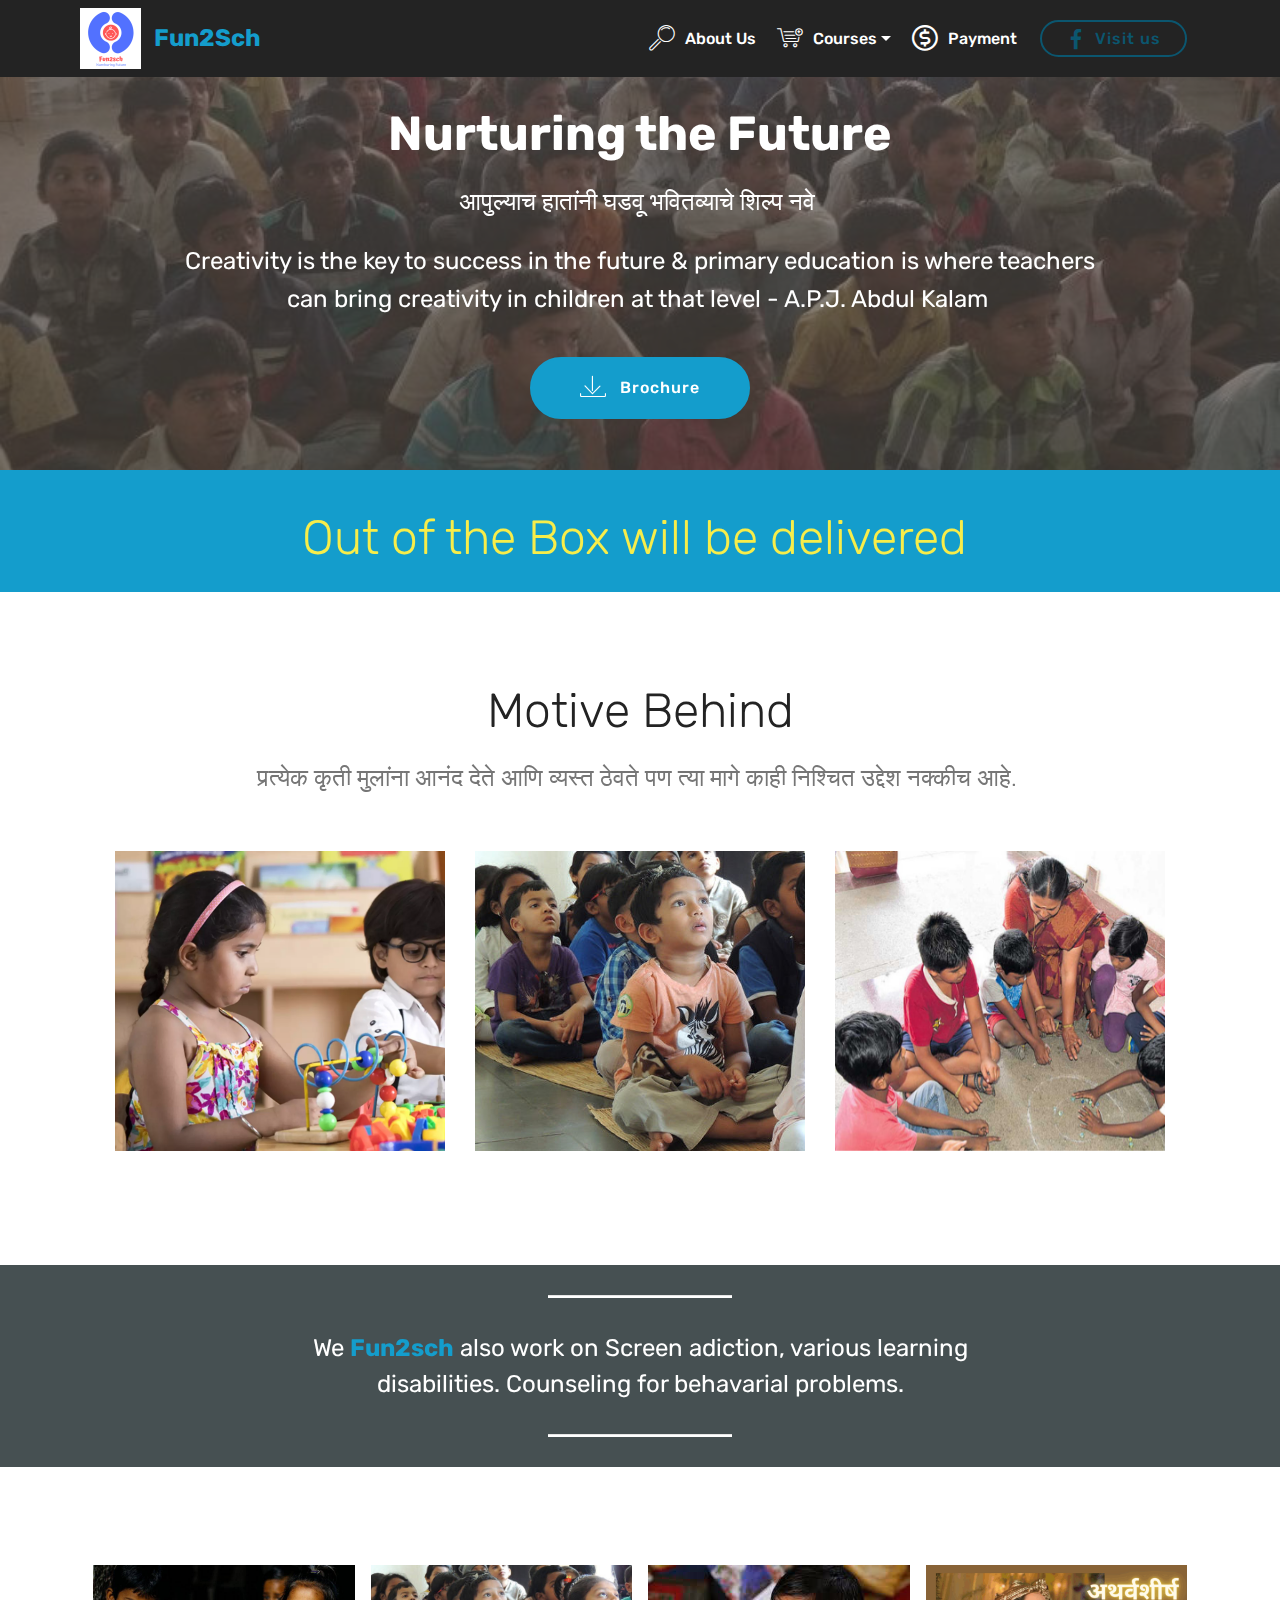
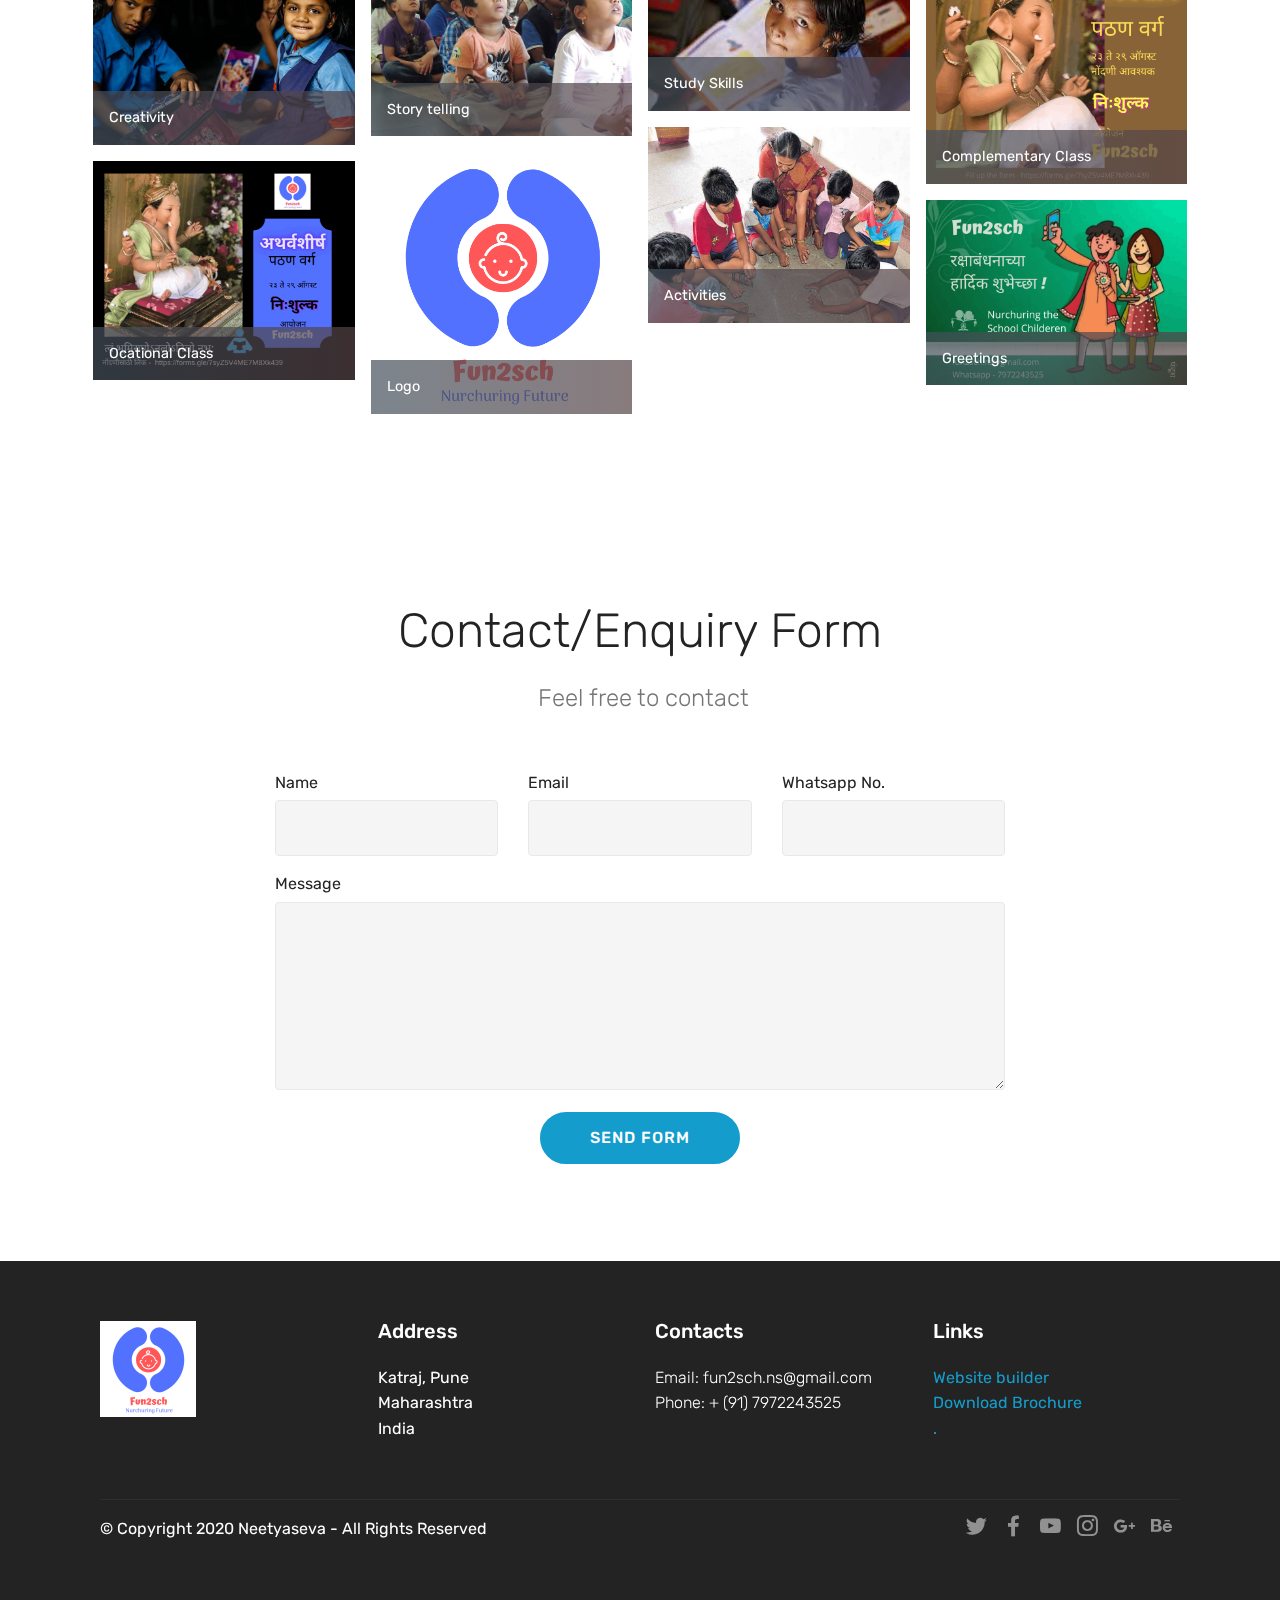
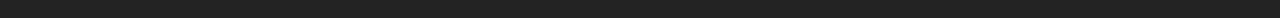
==== commit 5ca2574d: "create github pages" ====
--- a/index.html
+++ b/index.html
@@ -53,7 +53,7 @@
         </div>
         <div class="collapse navbar-collapse" id="navbarSupportedContent">
             <ul class="navbar-nav nav-dropdown" data-app-modern-menu="true"><li class="nav-item">
-                    <a class="nav-link link text-white display-7" href="https://mobirise.com">
+                    <a class="nav-link link text-white display-7" href="assets/files/Fun2sch-Brochure.pdf" target="_blank">
                         <span class="mbri-search mbr-iconfont mbr-iconfont-btn"></span>
                         About Us
                     </a>
@@ -71,7 +71,7 @@
     </nav>
 </section>
 
-<section class="engine"><a href="https://mobirise.info/z">best html templates</a></section><section class="header1 cid-s5LjBw641b mbr-parallax-background" id="header1-3">
+<section class="engine"><a href="https://mobirise.info/u">bootstrap website templates</a></section><section class="header1 cid-s5LjBw641b mbr-parallax-background" id="header1-3">
 
     
 
@@ -182,7 +182,7 @@
     
 
     <div class="container">
-        <div><!-- Filter --><!-- Gallery --><div class="mbr-gallery-row"><div class="mbr-gallery-layout-default"><div><div><div class="mbr-gallery-item mbr-gallery-item--p1" data-video-url="false" data-tags="Awesome"><div href="#lb-gallery1-m" data-slide-to="0" data-toggle="modal"><img src="assets/images/child1-768x530-768x530.jpg" alt="" title=""><span class="icon-focus"></span><span class="mbr-gallery-title mbr-fonts-style display-7">Type caption here</span></div></div><div class="mbr-gallery-item mbr-gallery-item--p1" data-video-url="false" data-tags="Responsive"><div href="#lb-gallery1-m" data-slide-to="1" data-toggle="modal"><img src="assets/images/stories1-1-638x419-638x419.jpg" alt="" title=""><span class="icon-focus"></span><span class="mbr-gallery-title mbr-fonts-style display-7">Type caption here</span></div></div><div class="mbr-gallery-item mbr-gallery-item--p1" data-video-url="false" data-tags="Creative"><div href="#lb-gallery1-m" data-slide-to="2" data-toggle="modal"><img src="assets/images/girl1-300x168-300x168.jpg" alt="" title=""><span class="icon-focus"></span><span class="mbr-gallery-title mbr-fonts-style display-7">Type caption here</span></div></div><div class="mbr-gallery-item mbr-gallery-item--p1" data-video-url="false" data-tags="Animated"><div href="#lb-gallery1-m" data-slide-to="3" data-toggle="modal"><img src="assets/images/1-940x788-800x671.png" alt="" title=""><span class="icon-focus"></span><span class="mbr-gallery-title mbr-fonts-style display-7">Type caption here</span></div></div><div class="mbr-gallery-item mbr-gallery-item--p1" data-video-url="false" data-tags="Awesome"><div href="#lb-gallery1-m" data-slide-to="4" data-toggle="modal"><img src="assets/images/fb1-940x788-800x671.png" alt="" title=""><span class="icon-focus"></span><span class="mbr-gallery-title mbr-fonts-style display-7">Type caption here</span></div></div><div class="mbr-gallery-item mbr-gallery-item--p1" data-video-url="false" data-tags="Awesome"><div href="#lb-gallery1-m" data-slide-to="5" data-toggle="modal"><img src="assets/images/2-500x500-500x500.png" alt="" title=""><span class="icon-focus"></span><span class="mbr-gallery-title mbr-fonts-style display-7">Type caption here</span></div></div><div class="mbr-gallery-item mbr-gallery-item--p1" data-video-url="false" data-tags="Responsive"><div href="#lb-gallery1-m" data-slide-to="6" data-toggle="modal"><img src="assets/images/games4-1000x750-800x600.jpg" alt="" title=""><span class="icon-focus"></span><span class="mbr-gallery-title mbr-fonts-style display-7">Type caption here</span></div></div><div class="mbr-gallery-item mbr-gallery-item--p1" data-video-url="false" data-tags="Animated"><div href="#lb-gallery1-m" data-slide-to="7" data-toggle="modal"><img src="assets/images/rakhi-greetings-800x568.png" alt="" title=""><span class="icon-focus"></span><span class="mbr-gallery-title mbr-fonts-style display-7">Type caption here</span></div></div></div></div><div class="clearfix"></div></div></div><!-- Lightbox --><div data-app-prevent-settings="" class="mbr-slider modal fade carousel slide" tabindex="-1" data-keyboard="true" data-interval="false" id="lb-gallery1-m"><div class="modal-dialog"><div class="modal-content"><div class="modal-body"><div class="carousel-inner"><div class="carousel-item active"><img src="assets/images/child1-768x530.jpg" alt="" title=""></div><div class="carousel-item"><img src="assets/images/stories1-1-638x419.jpg" alt="" title=""></div><div class="carousel-item"><img src="assets/images/girl1-300x168.jpg" alt="" title=""></div><div class="carousel-item"><img src="assets/images/1-940x788.png" alt="" title=""></div><div class="carousel-item"><img src="assets/images/-fb1-940x788.png" alt="" title=""></div><div class="carousel-item"><img src="assets/images/2-500x500.png" alt="" title=""></div><div class="carousel-item"><img src="assets/images/games4-1000x750.jpg" alt="" title=""></div><div class="carousel-item"><img src="assets/images/rakhi-greetings.png" alt="" title=""></div></div><a class="carousel-control carousel-control-prev" role="button" data-slide="prev" href="#lb-gallery1-m"><span class="mbri-left mbr-iconfont" aria-hidden="true"></span><span class="sr-only">Previous</span></a><a class="carousel-control carousel-control-next" role="button" data-slide="next" href="#lb-gallery1-m"><span class="mbri-right mbr-iconfont" aria-hidden="true"></span><span class="sr-only">Next</span></a><a class="close" href="#" role="button" data-dismiss="modal"><span class="sr-only">Close</span></a></div></div></div></div></div>
+        <div><!-- Filter --><!-- Gallery --><div class="mbr-gallery-row"><div class="mbr-gallery-layout-default"><div><div><div class="mbr-gallery-item mbr-gallery-item--p1" data-video-url="false" data-tags="Awesome"><div href="#lb-gallery1-m" data-slide-to="0" data-toggle="modal"><img src="assets/images/child1-768x530-768x530.jpg" alt="" title=""><span class="icon-focus"></span><span class="mbr-gallery-title mbr-fonts-style display-7">Creativity</span></div></div><div class="mbr-gallery-item mbr-gallery-item--p1" data-video-url="false" data-tags="Responsive"><div href="#lb-gallery1-m" data-slide-to="1" data-toggle="modal"><img src="assets/images/stories1-1-638x419-638x419.jpg" alt="" title=""><span class="icon-focus"></span><span class="mbr-gallery-title mbr-fonts-style display-7">Story telling</span></div></div><div class="mbr-gallery-item mbr-gallery-item--p1" data-video-url="false" data-tags="Creative"><div href="#lb-gallery1-m" data-slide-to="2" data-toggle="modal"><img src="assets/images/girl1-300x168-300x168.jpg" alt="" title=""><span class="icon-focus"></span><span class="mbr-gallery-title mbr-fonts-style display-7">Study Skills</span></div></div><div class="mbr-gallery-item mbr-gallery-item--p1" data-video-url="false" data-tags="Animated"><div href="#lb-gallery1-m" data-slide-to="3" data-toggle="modal"><img src="assets/images/1-940x788-800x671.png" alt="" title=""><span class="icon-focus"></span><span class="mbr-gallery-title mbr-fonts-style display-7">Complementary Class</span></div></div><div class="mbr-gallery-item mbr-gallery-item--p1" data-video-url="false" data-tags="Awesome"><div href="#lb-gallery1-m" data-slide-to="4" data-toggle="modal"><img src="assets/images/fb1-940x788-800x671.png" alt="" title=""><span class="icon-focus"></span><span class="mbr-gallery-title mbr-fonts-style display-7">Ocational Class</span></div></div><div class="mbr-gallery-item mbr-gallery-item--p1" data-video-url="false" data-tags="Awesome"><div href="#lb-gallery1-m" data-slide-to="5" data-toggle="modal"><img src="assets/images/2-500x500-500x500.png" alt="" title=""><span class="icon-focus"></span><span class="mbr-gallery-title mbr-fonts-style display-7">Logo</span></div></div><div class="mbr-gallery-item mbr-gallery-item--p1" data-video-url="false" data-tags="Responsive"><div href="#lb-gallery1-m" data-slide-to="6" data-toggle="modal"><img src="assets/images/games4-1000x750-800x600.jpg" alt="" title=""><span class="icon-focus"></span><span class="mbr-gallery-title mbr-fonts-style display-7">Activities&nbsp;</span></div></div><div class="mbr-gallery-item mbr-gallery-item--p1" data-video-url="false" data-tags="Animated"><div href="#lb-gallery1-m" data-slide-to="7" data-toggle="modal"><img src="assets/images/rakhi-greetings-800x568.png" alt="" title=""><span class="icon-focus"></span><span class="mbr-gallery-title mbr-fonts-style display-7">Greetings</span></div></div></div></div><div class="clearfix"></div></div></div><!-- Lightbox --><div data-app-prevent-settings="" class="mbr-slider modal fade carousel slide" tabindex="-1" data-keyboard="true" data-interval="false" id="lb-gallery1-m"><div class="modal-dialog"><div class="modal-content"><div class="modal-body"><div class="carousel-inner"><div class="carousel-item active"><img src="assets/images/child1-768x530.jpg" alt="" title=""></div><div class="carousel-item"><img src="assets/images/stories1-1-638x419.jpg" alt="" title=""></div><div class="carousel-item"><img src="assets/images/girl1-300x168.jpg" alt="" title=""></div><div class="carousel-item"><img src="assets/images/1-940x788.png" alt="" title=""></div><div class="carousel-item"><img src="assets/images/-fb1-940x788.png" alt="" title=""></div><div class="carousel-item"><img src="assets/images/2-500x500.png" alt="" title=""></div><div class="carousel-item"><img src="assets/images/games4-1000x750.jpg" alt="" title=""></div><div class="carousel-item"><img src="assets/images/rakhi-greetings.png" alt="" title=""></div></div><a class="carousel-control carousel-control-prev" role="button" data-slide="prev" href="#lb-gallery1-m"><span class="mbri-left mbr-iconfont" aria-hidden="true"></span><span class="sr-only">Previous</span></a><a class="carousel-control carousel-control-next" role="button" data-slide="next" href="#lb-gallery1-m"><span class="mbri-right mbr-iconfont" aria-hidden="true"></span><span class="sr-only">Next</span></a><a class="close" href="#" role="button" data-dismiss="modal"><span class="sr-only">Close</span></a></div></div></div></div></div>
     </div>
 
 </section>
@@ -197,7 +197,7 @@
             <div class="title col-12 col-lg-8">
                 <h2 class="mbr-section-title align-center pb-3 mbr-fonts-style display-2">
                     Contact/Enquiry Form</h2>
-                <h3 class="mbr-section-subtitle align-center mbr-light pb-3 mbr-fonts-style display-5">&nbsp; &nbsp; &nbsp; &nbsp; &nbsp; &nbsp; &nbsp; &nbsp; &nbsp; &nbsp; &nbsp; &nbsp; &nbsp; Don't hesitate to contact us &nbsp; &nbsp; &nbsp; &nbsp; &nbsp; &nbsp; &nbsp; &nbsp; &nbsp; &nbsp; &nbsp; &nbsp;&nbsp;</h3>
+                <h3 class="mbr-section-subtitle align-center mbr-light pb-3 mbr-fonts-style display-5">&nbsp; &nbsp; &nbsp; &nbsp; &nbsp; &nbsp; &nbsp; &nbsp; &nbsp; &nbsp; &nbsp; &nbsp; &nbsp; Feel free to contact &nbsp; &nbsp; &nbsp; &nbsp; &nbsp; &nbsp; &nbsp; &nbsp; &nbsp; &nbsp; &nbsp; &nbsp;&nbsp;</h3>
             </div>
         </div>
     </div>
@@ -205,7 +205,7 @@
         <div class="row justify-content-center">
             <div class="media-container-column col-lg-8" data-form-type="formoid">
                 <!---Formbuilder Form--->
-                <form action="https://mobirise.com/" method="POST" class="mbr-form form-with-styler" data-form-title="Mobirise Form"><input type="hidden" name="email" data-form-email="true" value="69V8MpRB8mrVYjnDfPiJCRV3vdj0GNwvGS+wWjJ9R5vv4Ig1p9/btf0Og/UoyqwPAP4ydEoTlascgJ3hyIW20i4pdUu2KlCrX/MVNGb6br05hQYk6gYC2un7r8zPXQVB">
+                <form action="https://mobirise.com/" method="POST" class="mbr-form form-with-styler" data-form-title="Mobirise Form"><input type="hidden" name="email" data-form-email="true" value="cIg36pXtPEQZXGJ0gIo9bsfdhSjHEsoDDNHq28YuliTTO03aqgn+udWOREKBw1hp9Kn/Djzaqus9lcoTPkeD185iLAaFYO7gL1gjNU9V8D8/0nDd64gNSQWTFv8BYRNS">
                     <div class="row">
                         <div hidden="hidden" data-form-alert="" class="alert alert-success col-12">Thanks for filling out the form!</div>
                         <div hidden="hidden" data-form-alert-danger="" class="alert alert-danger col-12">
@@ -221,7 +221,7 @@
                             <input type="email" name="email" data-form-field="Email" required="required" class="form-control display-7" id="email-form1-k">
                         </div>
                         <div data-for="phone" class="col-md-4  form-group">
-                            <label for="phone-form1-k" class="form-control-label mbr-fonts-style display-7">Whatsapp Phone</label>
+                            <label for="phone-form1-k" class="form-control-label mbr-fonts-style display-7">Whatsapp No.</label>
                             <input type="tel" name="phone" data-form-field="Phone" class="form-control display-7" id="phone-form1-k">
                         </div>
                         <div data-for="message" class="col-md-12 form-group">
@@ -271,8 +271,8 @@
                     Links
                 </h5>
                 <p class="mbr-text">
-                    <a class="text-primary" href="https://www.fun2sch.com" target="_blank">Website builder</a>
-                    <br><a class="text-primary" href="assets/files/Fun2sch-Brochure.pdf">Download Brochure</a>&nbsp;<br><a class="text-primary" href="https://mobirise.com/mobirise-free-mac.zip">Download ....</a></p>
+                    <a class="text-primary" href="https://fun2sch.github.io/neetyaseva/" target="_blank">Website builder</a>
+                    <br><a class="text-primary" href="assets/files/Fun2sch-Brochure.pdf">Download Brochure</a>&nbsp;<br><a class="text-primary" href="https://mobirise.com/mobirise-free-mac.zip">.</a></p>
             </div>
         </div>
         <div class="footer-lower">
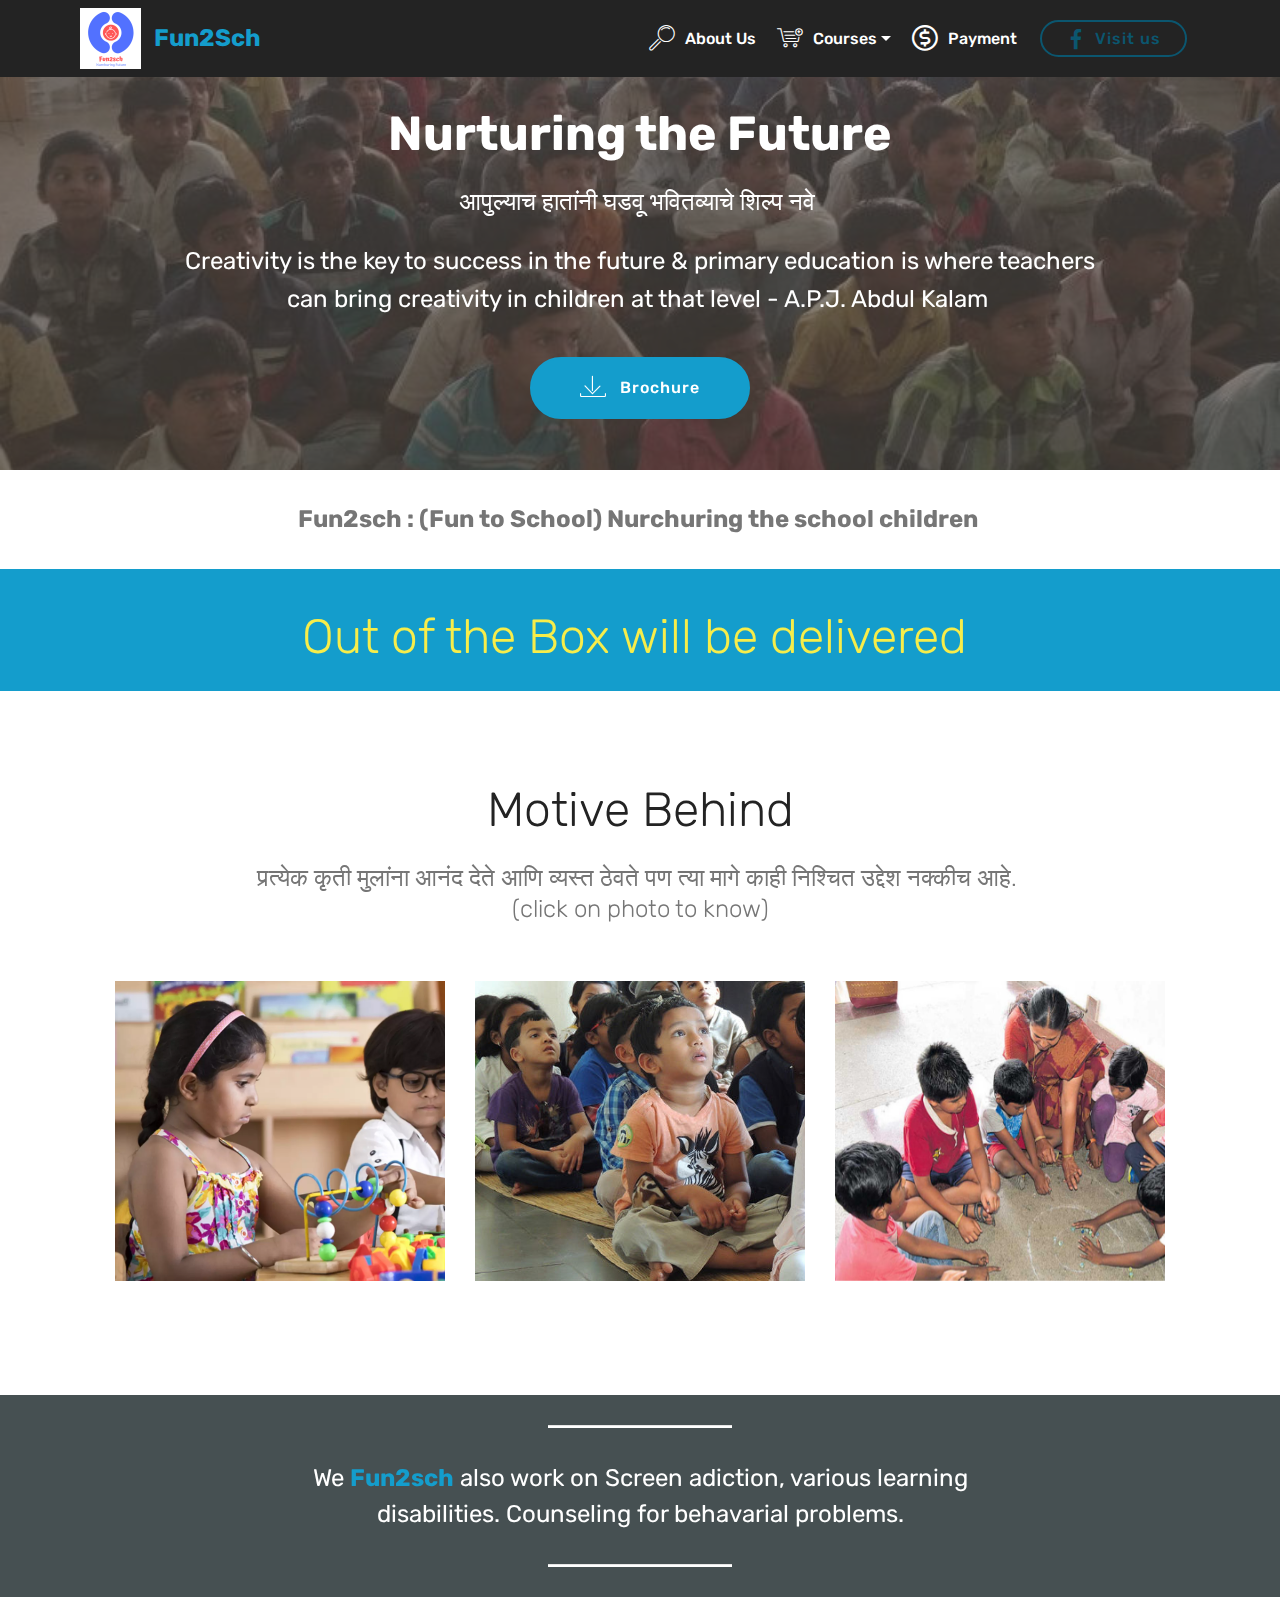
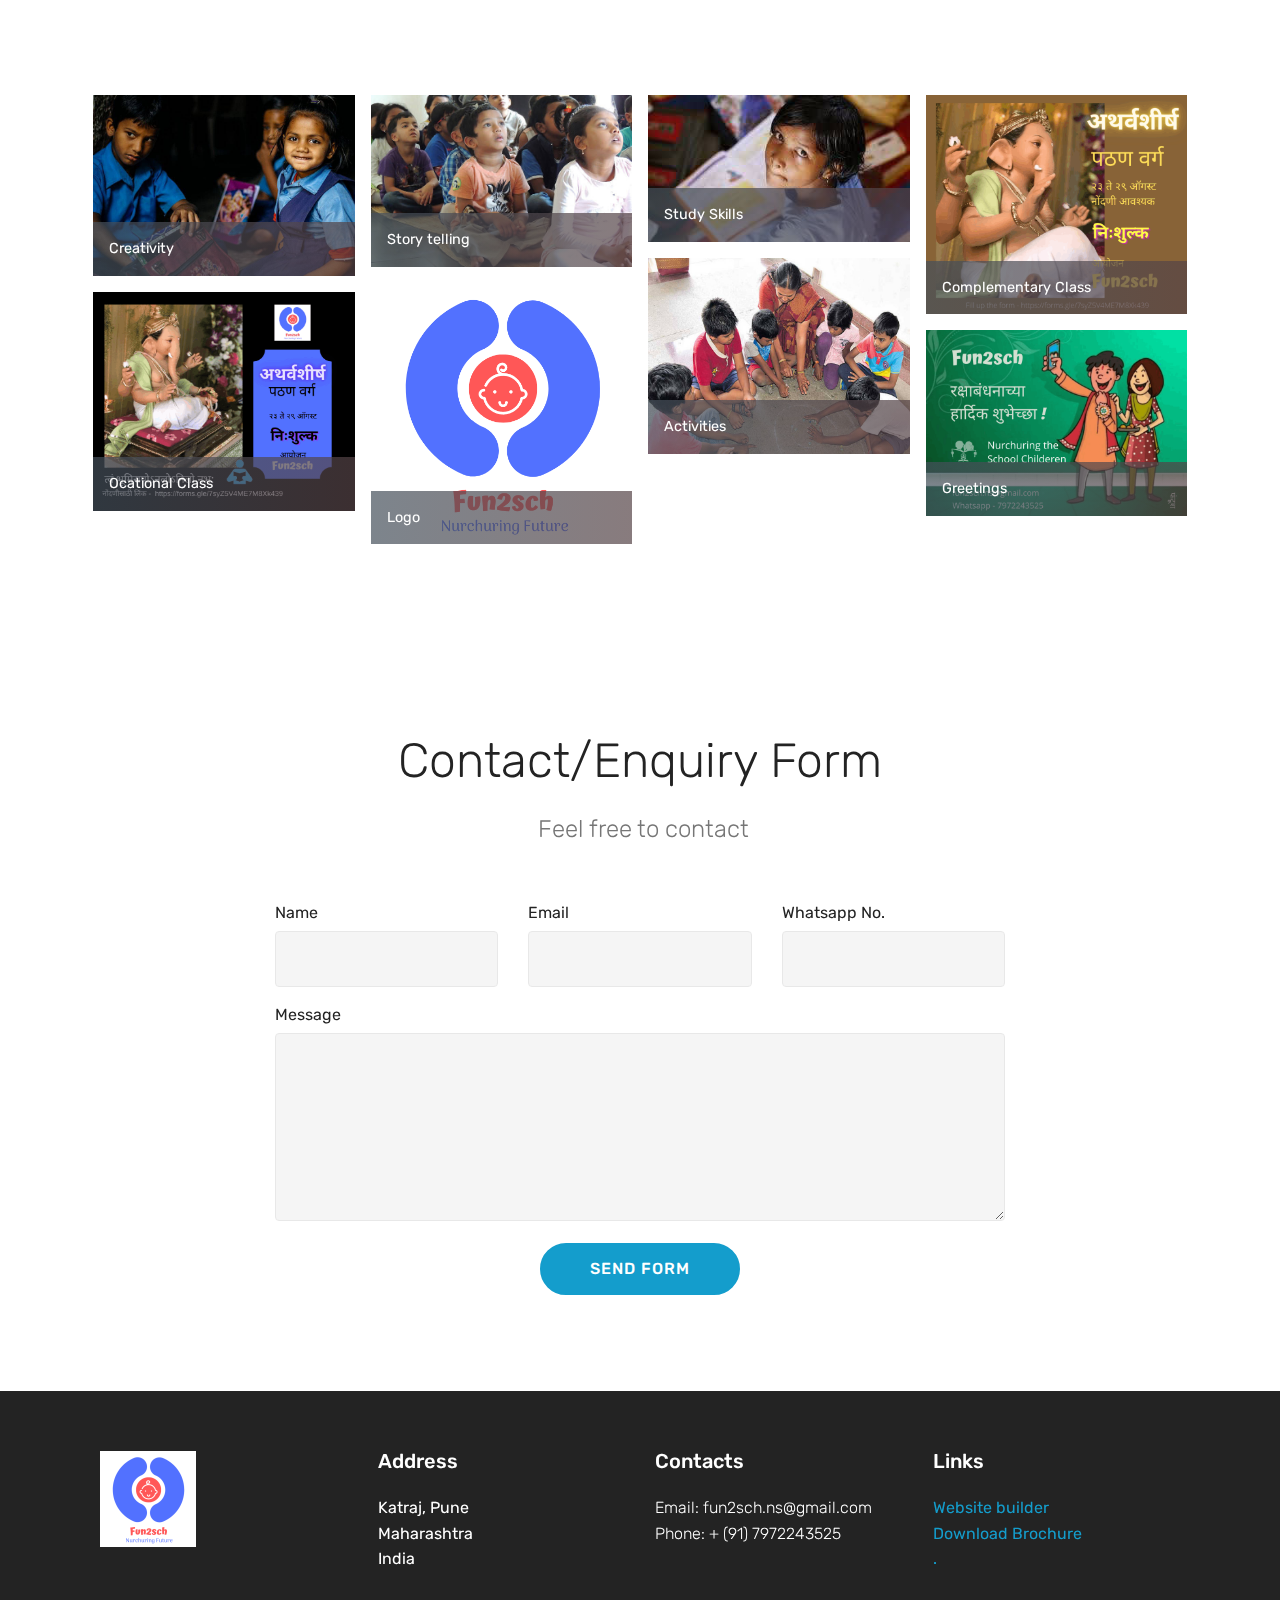
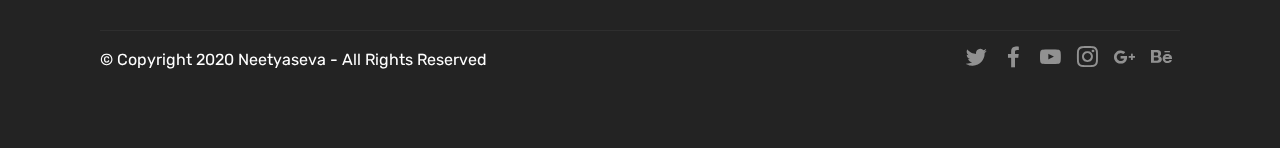
==== commit 07ac0904: "create github pages" ====
--- a/index.html
+++ b/index.html
@@ -48,7 +48,7 @@
                     </a>
                 </span>
                 <span class="navbar-caption-wrap"><a class="navbar-caption text-primary display-5" href="https://mobirise.com">
-                        Fun2Sch</a></span>
+                        Fun2Sch&nbsp;</a></span>
             </div>
         </div>
         <div class="collapse navbar-collapse" id="navbarSupportedContent">
@@ -71,7 +71,7 @@
     </nav>
 </section>
 
-<section class="engine"><a href="https://mobirise.info/u">bootstrap website templates</a></section><section class="header1 cid-s5LjBw641b mbr-parallax-background" id="header1-3">
+<section class="engine"><a href="https://mobirise.info/s">bootstrap themes</a></section><section class="header1 cid-s5LjBw641b mbr-parallax-background" id="header1-3">
 
     
 
@@ -82,7 +82,7 @@
         <div class="row justify-content-md-center">
             <div class="mbr-white col-md-10">
                 <h1 class="mbr-section-title align-center mbr-bold pb-3 mbr-fonts-style display-2">
-                    Nurturing the Future</h1>
+                    Nurturing the Future<br></h1>
                 <h3 class="mbr-section-subtitle align-center mbr-light pb-3 mbr-fonts-style display-5">आपुल्याच हातांनी घडवू भवितव्याचे शिल्प नवे&nbsp;</h3>
                 <p class="mbr-text align-center pb-3 mbr-fonts-style display-5">Creativity is the key to success in the future &amp; primary education is where teachers can bring creativity in children at that level - A.P.J. Abdul Kalam&nbsp;</p>
                 <div class="mbr-section-btn align-center"><a class="btn btn-md btn-primary display-4" href="assets/files/Fun2sch-Brochure.pdf" target="_blank"><span class="mbri-save mbr-iconfont mbr-iconfont-btn"></span>
@@ -93,6 +93,17 @@
 
 </section>
 
+<section class="mbr-section article content1 cid-s8Vnf2gpl6" id="content1-o">
+    
+     
+
+    <div class="container">
+        <div class="media-container-row">
+            <div class="mbr-text col-12 mbr-fonts-style display-5 col-md-8"><p><strong>Fun2sch : (Fun to School) Nurchuring the school children&nbsp;</strong></p></div>
+        </div>
+    </div>
+</section>
+
 <section once="footers" class="cid-s5XWbghCA7" id="footer6-b">
 
     
@@ -117,7 +128,7 @@
     <div class="container">
         <h2 class="mbr-section-title pb-3 align-center mbr-fonts-style display-2">
             Motive Behind</h2>
-        <h3 class="mbr-section-subtitle display-5 align-center mbr-fonts-style">प्रत्येक कृती मुलांना आनंद देते आणि व्यस्त ठेवते पण त्या मागे काही निश्चित उद्देश नक्कीच आहे.&nbsp;</h3>
+        <h3 class="mbr-section-subtitle display-5 align-center mbr-fonts-style">प्रत्येक कृती मुलांना आनंद देते आणि व्यस्त ठेवते पण त्या मागे काही निश्चित उद्देश नक्कीच आहे.&nbsp;<br>(click on photo to know)</h3>
 
         <div class="media-container-row container pt-5 mt-2">
 
@@ -205,7 +216,7 @@
         <div class="row justify-content-center">
             <div class="media-container-column col-lg-8" data-form-type="formoid">
                 <!---Formbuilder Form--->
-                <form action="https://mobirise.com/" method="POST" class="mbr-form form-with-styler" data-form-title="Mobirise Form"><input type="hidden" name="email" data-form-email="true" value="cIg36pXtPEQZXGJ0gIo9bsfdhSjHEsoDDNHq28YuliTTO03aqgn+udWOREKBw1hp9Kn/Djzaqus9lcoTPkeD185iLAaFYO7gL1gjNU9V8D8/0nDd64gNSQWTFv8BYRNS">
+                <form action="https://mobirise.com/" method="POST" class="mbr-form form-with-styler" data-form-title="Mobirise Form"><input type="hidden" name="email" data-form-email="true" value="0vf4RQVEZXutYawJnteD0gMC0sxTtWQbBzhPvEBaoxx8FoJoR5SListeeMqgEpQXoJddRPE0aDG2V882Eetx56XAgOHwh5Hne6ev7lTIrk0On4VMjngqR7IBgBDSNYwH">
                     <div class="row">
                         <div hidden="hidden" data-form-alert="" class="alert alert-success col-12">Thanks for filling out the form!</div>
                         <div hidden="hidden" data-form-alert-danger="" class="alert alert-danger col-12">
--- a/assets/mobirise/css/mbr-additional.css
+++ b/assets/mobirise/css/mbr-additional.css
@@ -1099,6 +1099,18 @@
 }
 .cid-s5LjBw641b H3 {
   color: #ffffff;
+}
+.cid-s8Vnf2gpl6 {
+  padding-top: 30px;
+  padding-bottom: 15px;
+  background-color: #ffffff;
+}
+.cid-s8Vnf2gpl6 .mbr-text,
+.cid-s8Vnf2gpl6 blockquote {
+  color: #767676;
+}
+.cid-s8Vnf2gpl6 .mbr-text P {
+  text-align: center;
 }
 .cid-s5XWbghCA7 {
   padding-top: 30px;
--- a/assets/mobirise/css/mbr-additional.css
+++ b/assets/mobirise/css/mbr-additional.css
@@ -1099,6 +1099,18 @@
 }
 .cid-s5LjBw641b H3 {
   color: #ffffff;
+}
+.cid-s8Vnf2gpl6 {
+  padding-top: 30px;
+  padding-bottom: 15px;
+  background-color: #ffffff;
+}
+.cid-s8Vnf2gpl6 .mbr-text,
+.cid-s8Vnf2gpl6 blockquote {
+  color: #767676;
+}
+.cid-s8Vnf2gpl6 .mbr-text P {
+  text-align: center;
 }
 .cid-s5XWbghCA7 {
   padding-top: 30px;
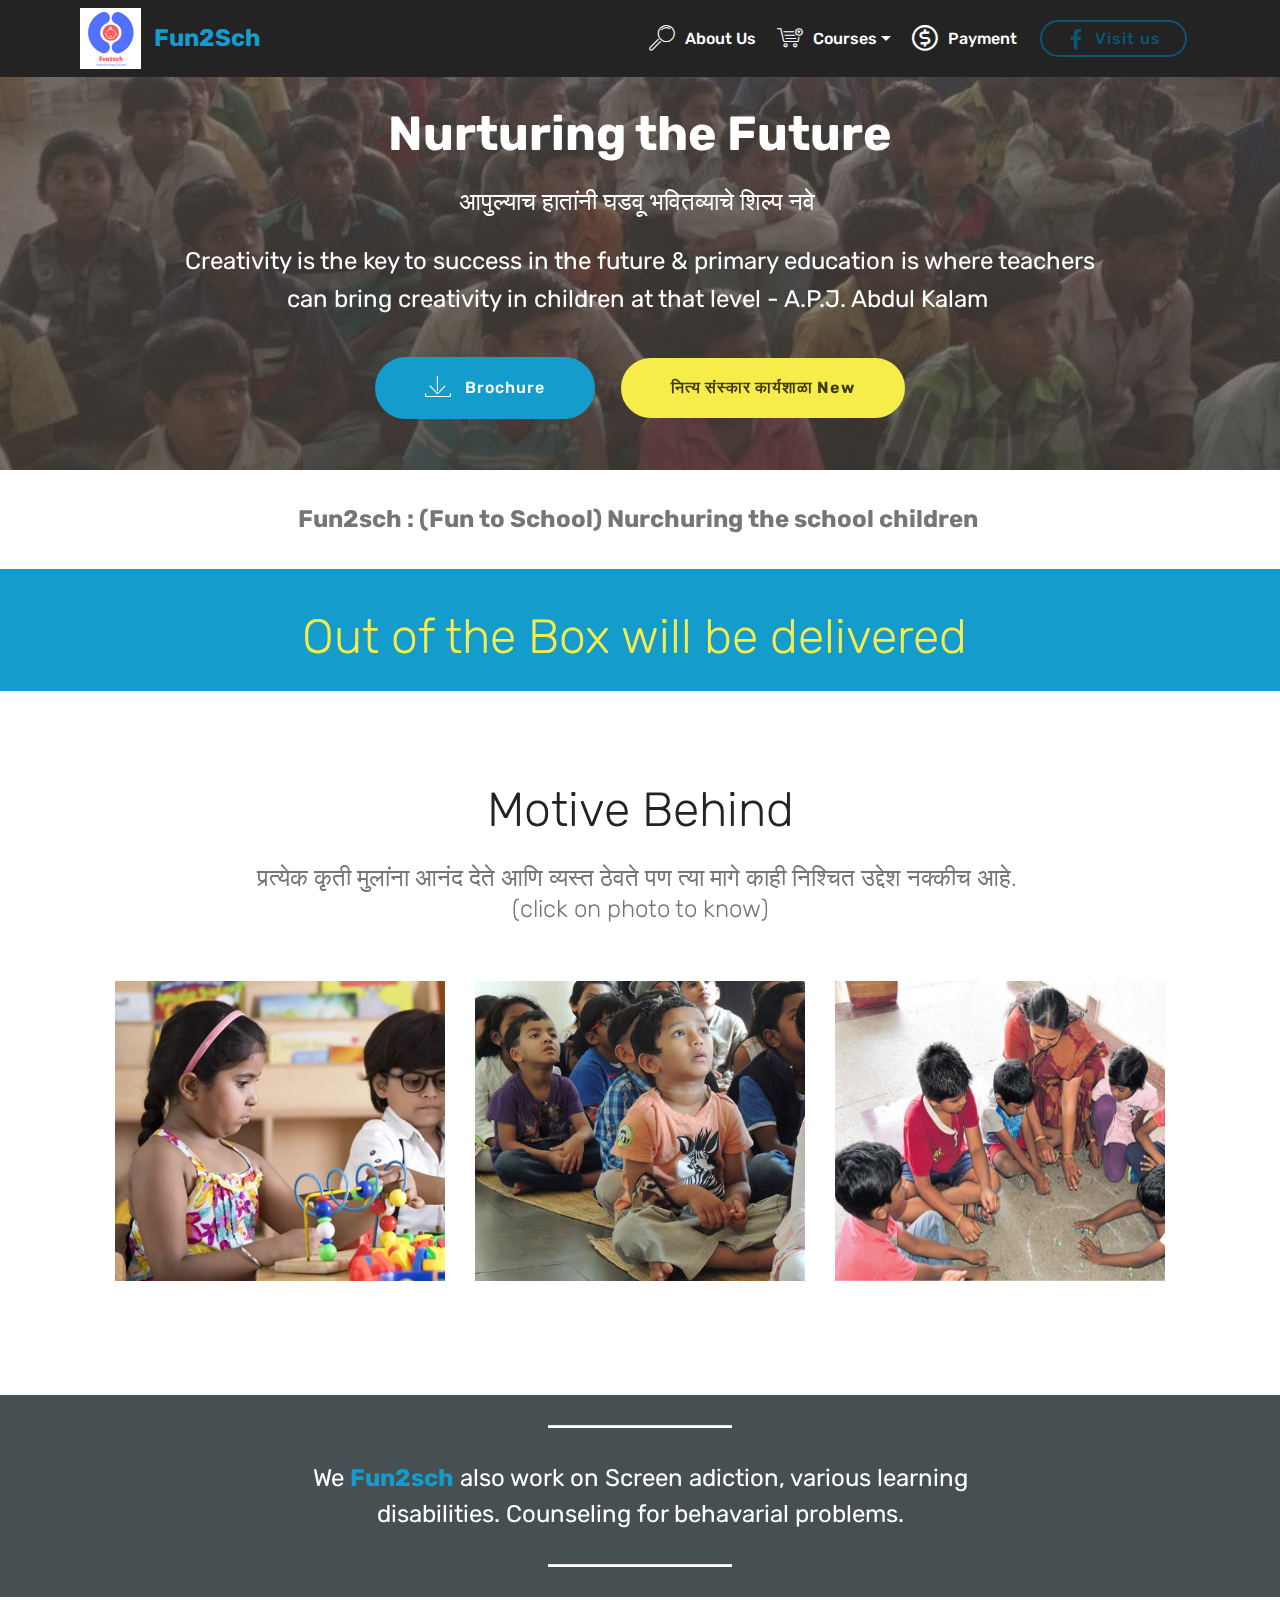
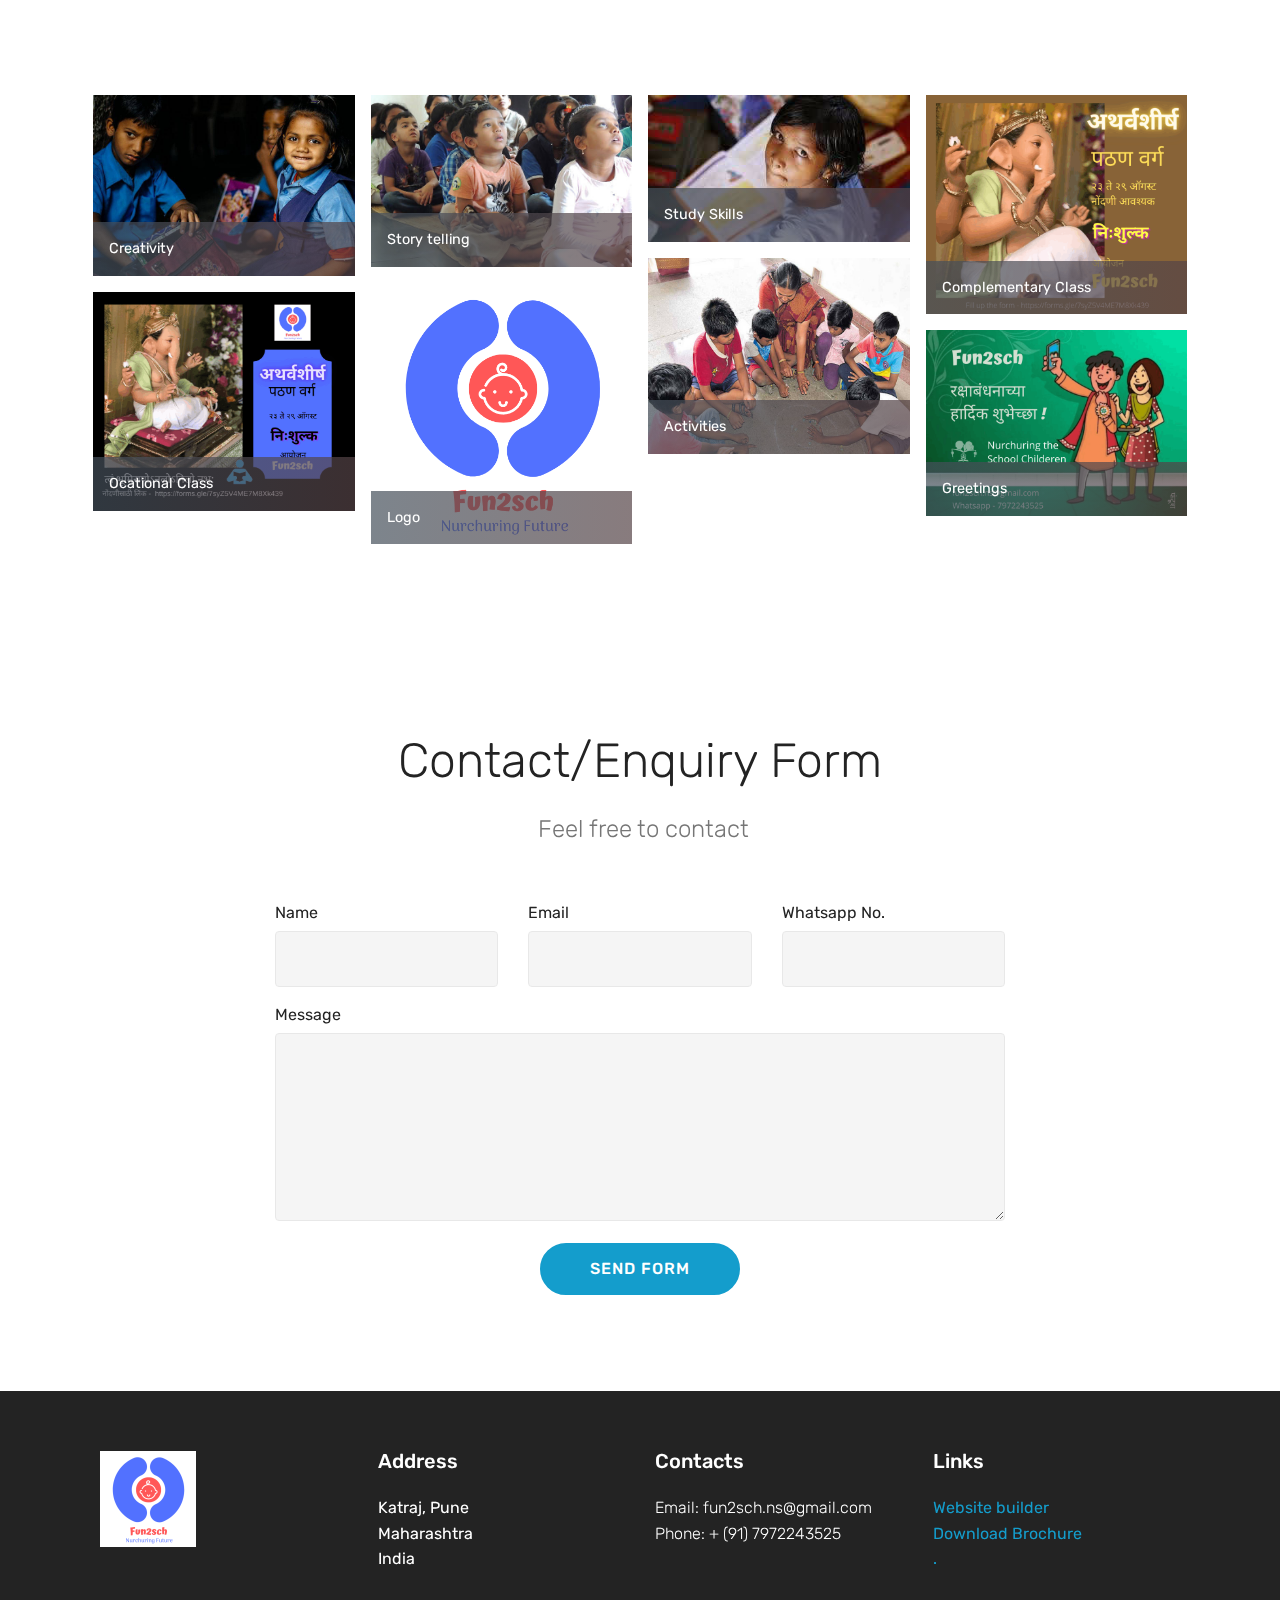
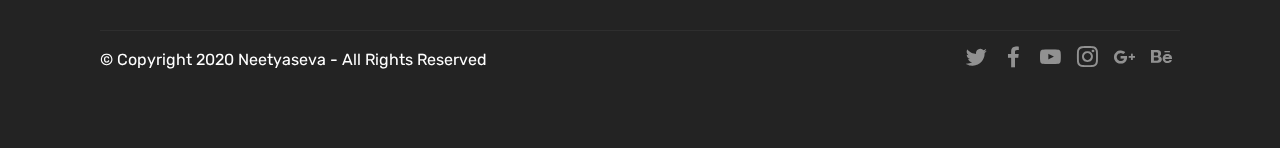
==== commit a7c8cc49: "create github pages" ====
--- a/index.html
+++ b/index.html
@@ -60,7 +60,7 @@
                 </li><li class="nav-item dropdown">
                     <a class="nav-link link text-white dropdown-toggle display-7" href="https://mobirise.com" data-toggle="dropdown-submenu" aria-expanded="false"><span class="mbri-cart-add mbr-iconfont mbr-iconfont-btn"></span>
                         
-                        Courses</a><div class="dropdown-menu"><div class="dropdown"><a class="text-white dropdown-item dropdown-toggle display-7" href="https://mobirise.com" data-toggle="dropdown-submenu" aria-expanded="false">Story Telling</a><div class="dropdown-menu dropdown-submenu"><a class="text-white dropdown-item display-7" href="https://mobirise.com">Moral</a><a class="text-white dropdown-item display-7" href="https://mobirise.com">Long</a><a class="text-white dropdown-item display-7" href="https://mobirise.com">Telling</a></div></div><div class="dropdown"><a class="text-white dropdown-item dropdown-toggle display-7" href="https://mobirise.com" aria-expanded="false" data-toggle="dropdown-submenu">Games</a><div class="dropdown-menu dropdown-submenu"><a class="text-white dropdown-item display-7" href="https://mobirise.com" aria-expanded="false">Team Building</a><a class="text-white dropdown-item display-7" href="https://mobirise.com" aria-expanded="false">Personal Dev</a></div></div><div class="dropdown"><a class="text-white dropdown-item dropdown-toggle display-7" href="https://mobirise.com" aria-expanded="false" data-toggle="dropdown-submenu">Activities</a><div class="dropdown-menu dropdown-submenu"><a class="text-white dropdown-item display-7" href="https://mobirise.com" aria-expanded="false">Drawing&nbsp;</a><a class="text-white dropdown-item display-7" href="https://mobirise.com" aria-expanded="false">Handwriting&nbsp;</a><a class="text-white dropdown-item display-7" href="https://mobirise.com" aria-expanded="false">Music&nbsp;</a><a class="text-white dropdown-item display-7" href="https://mobirise.com" aria-expanded="false">Caligraphy&nbsp;</a><a class="text-white dropdown-item display-7" href="https://mobirise.com" aria-expanded="false">Origami&nbsp;</a><a class="text-white dropdown-item display-7" href="https://mobirise.com" aria-expanded="false">Rangoli&nbsp;</a><a class="text-white dropdown-item display-7" href="https://mobirise.com" aria-expanded="false">BfromW&nbsp;</a></div></div><div class="dropdown"><a class="text-white dropdown-item dropdown-toggle display-7" href="https://mobirise.com" aria-expanded="false" data-toggle="dropdown-submenu">Projects</a><div class="dropdown-menu dropdown-submenu"><a class="text-white dropdown-item display-7" href="https://mobirise.com" aria-expanded="false">Science</a><a class="text-white dropdown-item display-7" href="https://mobirise.com" aria-expanded="false">Maths</a><a class="text-white dropdown-item display-7" href="https://mobirise.com" aria-expanded="false">Craft</a></div></div><div class="dropdown"><a class="text-white dropdown-item dropdown-toggle display-7" href="https://mobirise.com" aria-expanded="false" data-toggle="dropdown-submenu">Tasks</a><div class="dropdown-menu dropdown-submenu"><a class="text-white dropdown-item display-7" href="https://mobirise.com" aria-expanded="false">Physical</a><a class="text-white dropdown-item display-7" href="https://mobirise.com" aria-expanded="false">Mental</a><a class="text-white dropdown-item display-7" href="https://mobirise.com" aria-expanded="false">Creative</a></div></div><div class="dropdown"><a class="text-white dropdown-item dropdown-toggle display-7" href="https://mobirise.com" aria-expanded="false" data-toggle="dropdown-submenu">Performance</a><div class="dropdown-menu dropdown-submenu"><a class="text-white dropdown-item display-7" href="https://mobirise.com" aria-expanded="false">Stage fear</a><a class="text-white dropdown-item display-7" href="https://mobirise.com" aria-expanded="false">Speach</a><a class="text-white dropdown-item display-7" href="https://mobirise.com" aria-expanded="false">Anchor</a></div></div></div>
+                        Courses</a><div class="dropdown-menu"><div class="dropdown"><a class="text-white dropdown-item dropdown-toggle display-7" href="https://mobirise.com" data-toggle="dropdown-submenu" aria-expanded="false">Story Telling</a><div class="dropdown-menu dropdown-submenu"><a class="text-white dropdown-item display-7" href="https://mobirise.com">Moral</a><a class="text-white dropdown-item display-7" href="https://mobirise.com">Long</a><a class="text-white dropdown-item display-7" href="https://mobirise.com">Telling</a></div></div><div class="dropdown"><a class="text-white dropdown-item dropdown-toggle display-7" href="https://mobirise.com" aria-expanded="false" data-toggle="dropdown-submenu">Workshop</a><div class="dropdown-menu dropdown-submenu"><a class="text-white dropdown-item display-7" href="assets/files/Neetya-SanskarKaryashalaPDF.pdf" aria-expanded="true" target="_blank">Neetya Sanskar</a></div></div><div class="dropdown"><a class="text-white dropdown-item dropdown-toggle display-7" href="https://mobirise.com" aria-expanded="false" data-toggle="dropdown-submenu">Games</a><div class="dropdown-menu dropdown-submenu"><a class="text-white dropdown-item display-7" href="https://mobirise.com" aria-expanded="false">Team Building</a><a class="text-white dropdown-item display-7" href="https://mobirise.com" aria-expanded="false">Personal Dev</a></div></div><div class="dropdown"><a class="text-white dropdown-item dropdown-toggle display-7" href="https://mobirise.com" aria-expanded="false" data-toggle="dropdown-submenu">Activities</a><div class="dropdown-menu dropdown-submenu"><a class="text-white dropdown-item display-7" href="https://mobirise.com" aria-expanded="false">Drawing&nbsp;</a><a class="text-white dropdown-item display-7" href="https://mobirise.com" aria-expanded="false">Handwriting&nbsp;</a><a class="text-white dropdown-item display-7" href="https://mobirise.com" aria-expanded="false">Music&nbsp;</a><a class="text-white dropdown-item display-7" href="https://mobirise.com" aria-expanded="false">Caligraphy&nbsp;</a><a class="text-white dropdown-item display-7" href="https://mobirise.com" aria-expanded="false">Origami&nbsp;</a><a class="text-white dropdown-item display-7" href="https://mobirise.com" aria-expanded="false">Rangoli&nbsp;</a><a class="text-white dropdown-item display-7" href="https://mobirise.com" aria-expanded="false">BfromW&nbsp;</a></div></div><div class="dropdown"><a class="text-white dropdown-item dropdown-toggle display-7" href="https://mobirise.com" aria-expanded="false" data-toggle="dropdown-submenu">Projects</a><div class="dropdown-menu dropdown-submenu"><a class="text-white dropdown-item display-7" href="https://mobirise.com" aria-expanded="false">Science</a><a class="text-white dropdown-item display-7" href="https://mobirise.com" aria-expanded="false">Maths</a><a class="text-white dropdown-item display-7" href="https://mobirise.com" aria-expanded="false">Craft</a></div></div><div class="dropdown"><a class="text-white dropdown-item dropdown-toggle display-7" href="https://mobirise.com" aria-expanded="false" data-toggle="dropdown-submenu">Tasks</a><div class="dropdown-menu dropdown-submenu"><a class="text-white dropdown-item display-7" href="https://mobirise.com" aria-expanded="false">Physical</a><a class="text-white dropdown-item display-7" href="https://mobirise.com" aria-expanded="false">Mental</a><a class="text-white dropdown-item display-7" href="https://mobirise.com" aria-expanded="false">Creative</a></div></div><div class="dropdown"><a class="text-white dropdown-item dropdown-toggle display-7" href="https://mobirise.com" aria-expanded="false" data-toggle="dropdown-submenu">Performance</a><div class="dropdown-menu dropdown-submenu"><a class="text-white dropdown-item display-7" href="https://mobirise.com" aria-expanded="false">Stage fear</a><a class="text-white dropdown-item display-7" href="https://mobirise.com" aria-expanded="false">Speach</a><a class="text-white dropdown-item display-7" href="https://mobirise.com" aria-expanded="false">Anchor</a></div></div></div>
                 </li><li class="nav-item"><a class="nav-link link text-white display-7" href="assets/files/G-Pay.pdf" aria-expanded="false" target="_blank"><span class="mobi-mbri mobi-mbri-cash mbr-iconfont mbr-iconfont-btn"></span>
                         
                         Payment</a></li></ul>
@@ -71,7 +71,7 @@
     </nav>
 </section>
 
-<section class="engine"><a href="https://mobirise.info/s">bootstrap themes</a></section><section class="header1 cid-s5LjBw641b mbr-parallax-background" id="header1-3">
+<section class="engine"><a href="https://mobirise.info/z">best free html templates</a></section><section class="header1 cid-s5LjBw641b mbr-parallax-background" id="header1-3">
 
     
 
@@ -85,8 +85,8 @@
                     Nurturing the Future<br></h1>
                 <h3 class="mbr-section-subtitle align-center mbr-light pb-3 mbr-fonts-style display-5">आपुल्याच हातांनी घडवू भवितव्याचे शिल्प नवे&nbsp;</h3>
                 <p class="mbr-text align-center pb-3 mbr-fonts-style display-5">Creativity is the key to success in the future &amp; primary education is where teachers can bring creativity in children at that level - A.P.J. Abdul Kalam&nbsp;</p>
-                <div class="mbr-section-btn align-center"><a class="btn btn-md btn-primary display-4" href="assets/files/Fun2sch-Brochure.pdf" target="_blank"><span class="mbri-save mbr-iconfont mbr-iconfont-btn"></span>
-                        Brochure</a></div>
+                <div class="mbr-section-btn align-center"><a class="btn btn-md btn-primary display-7" href="assets/files/Fun2sch-Brochure.pdf" target="_blank"><span class="mbri-save mbr-iconfont mbr-iconfont-btn"></span>
+                        Brochure</a> <a class="btn btn-md btn-success display-7" href="assets/files/Neetya-SanskarKaryashalaPDF.pdf" target="_blank"><strong>नित्य संस्कार कार्यशाळा New</strong></a></div>
             </div>
         </div>
     </div>
@@ -216,7 +216,7 @@
         <div class="row justify-content-center">
             <div class="media-container-column col-lg-8" data-form-type="formoid">
                 <!---Formbuilder Form--->
-                <form action="https://mobirise.com/" method="POST" class="mbr-form form-with-styler" data-form-title="Mobirise Form"><input type="hidden" name="email" data-form-email="true" value="0vf4RQVEZXutYawJnteD0gMC0sxTtWQbBzhPvEBaoxx8FoJoR5SListeeMqgEpQXoJddRPE0aDG2V882Eetx56XAgOHwh5Hne6ev7lTIrk0On4VMjngqR7IBgBDSNYwH">
+                <form action="https://mobirise.com/" method="POST" class="mbr-form form-with-styler" data-form-title="Mobirise Form"><input type="hidden" name="email" data-form-email="true" value="MSX11w0pdcihzSeP+Aq4SryOeEjydffffkSCdX8BQQpfxPBuCT7a1J8JJRsFQAXo+KuimVv0+HIjZXhfXSw3apqmjSlRaYGP5L6ehoTzNY+U8Le8Ku8hg9XzlcBcOMrA">
                     <div class="row">
                         <div hidden="hidden" data-form-alert="" class="alert alert-success col-12">Thanks for filling out the form!</div>
                         <div hidden="hidden" data-form-alert-danger="" class="alert alert-danger col-12">
